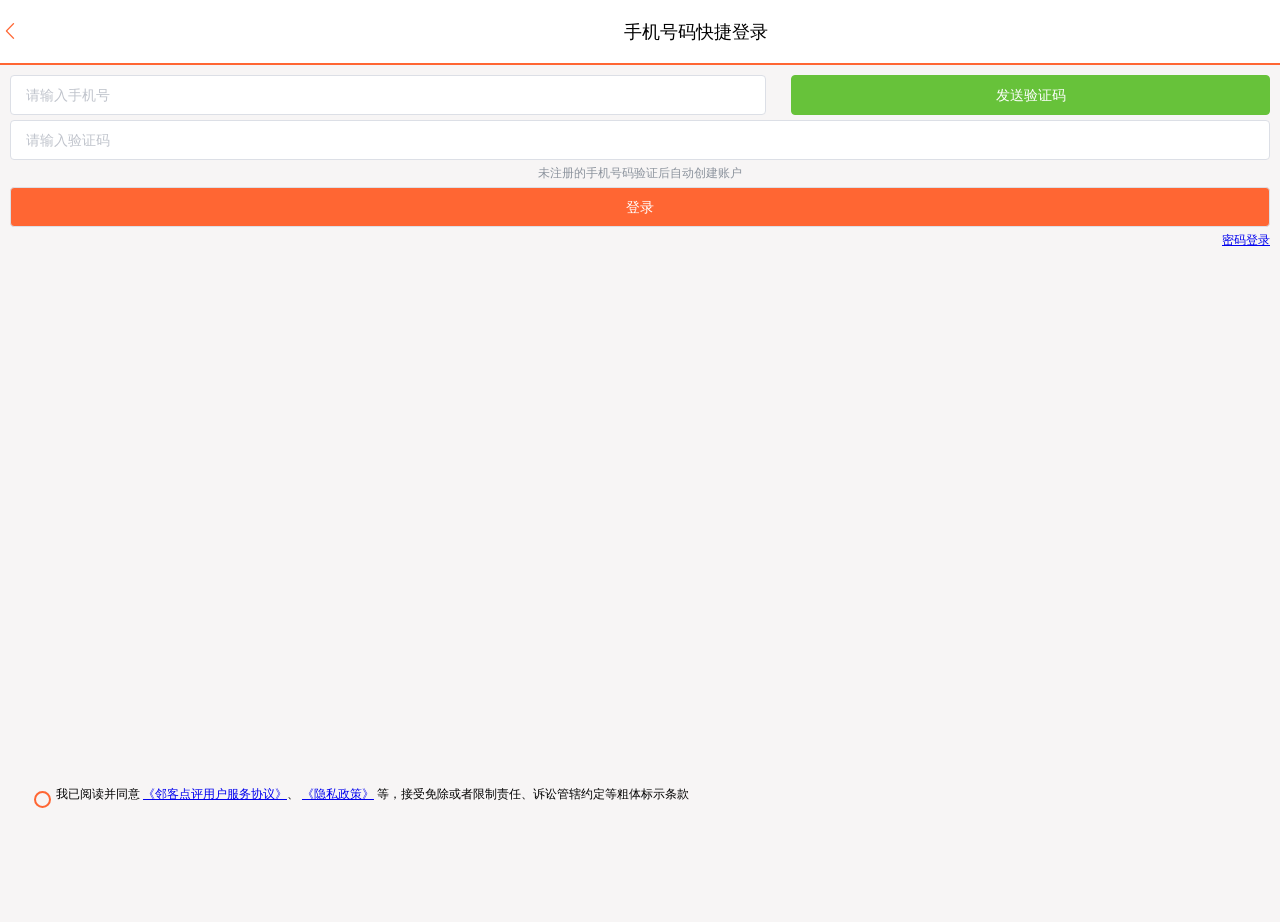
==== nginx-1.18.0/html/review/login.html @ e7957f94 "Restore full review project structure" ====
<!DOCTYPE html>
<html lang="en">
<head>
  <meta http-equiv="Content-Type" content="text/html; charset=UTF-8">
  <meta name="viewport" content="width=device-width, initial-scale=1, maximum-scale=1, user-scalable=0">
  <title>邻客点评</title>
  <!-- 引入样式 -->
  <link rel="stylesheet" href="./css/element.css?v=20260317-2110">
  <link href="./css/main.css?v=20260317-2110" rel="stylesheet">
  <link href="./css/login.css?v=20260317-2110" rel="stylesheet">

  <style type="text/css">

  </style>
</head>
<body>
<div id="app">
  <div class="login-container">
    <div class="header">
      <div class="header-back-btn" @click="goBack" ><i class="el-icon-arrow-left"></i></div>
      <div class="header-title">手机号码快捷登录&nbsp;&nbsp;&nbsp;</div>
    </div>
    <div class="content">
      <div class="login-form">
        <div style="display: flex; justify-content: space-between">
          <el-input style="width: 60%" placeholder="请输入手机号" v-model="form.phone" >
          </el-input>
          <el-button style="width: 38%" @click="sendCode" type="success" :disabled="disabled">{{codeBtnMsg}}</el-button>
        </div>

        <div style="height: 5px"></div>
        <el-input placeholder="请输入验证码" v-model="form.code">
        </el-input>
        <div style="text-align: center; color: #8c939d;margin: 5px 0">未注册的手机号码验证后自动创建账户</div>
        <el-button @click="login" style="width: 100%; background-color:#f63; color: #fff;">登录</el-button>
        <div style="text-align: right; color:#333333; margin: 5px 0"><a href="/login2.html">密码登录</a></div>
      </div>
      <div class="login-radio">
        <div>
          <input type="radio" name="readed" v-model="radio" value="1">
          <label for="readed"></label>
        </div>
        <div>我已阅读并同意
          <a href="javascript:void(0)">
          《邻客点评用户服务协议》</a>、
          <a href="javascript:void(0)">《隐私政策》</a>
          等，接受免除或者限制责任、诉讼管辖约定等粗体标示条款
        </div>
      </div>
    </div>
  </div>
</div>
<script src="./js/vue.js?v=20260317-2110"></script>
<script src="./js/axios.min.js?v=20260317-2110"></script>
<!-- 引入组件库 -->
<script src="./js/element.js?v=20260317-2110"></script>
<script src="./js/common.js?v=20260317-2110"></script>
<script src="./js/footer.js?v=20260317-2110"></script>
<script>

  const app = new Vue({
    el: "#app",
    data: {
      radio: "",
      disabled: false, // 发送短信按钮
      codeBtnMsg: "发送验证码", // 发送短信按钮提示
      form:{
      }
    },
    methods: {
      login(){
        if(!this.radio){
          this.$message.error("请先确认阅读用户协议！");
          return
        }
        if(!this.form.phone || !this.form.code){
          this.$message.error("手机号和验证码不能为空！");
          return
        }
        axios.post("/user/login", this.form)
        .then(({data}) => {
            if(data){
              // 保存用户信息到session
              sessionStorage.setItem("token", data);
            }
            // 跳转到首页
            location.href = "/index.html"
        })
        .catch(err => this.$message.error(err))
      },
      goBack(){
        history.back();
      },
      sendCode(){
        if (!this.form.phone) {
          this.$message.error("手机号不能为空");
          return;
        }
        // 发送验证码
        axios.post("/user/code?phone="+this.form.phone)
          .then(() => {
            // 禁用按钮
            this.disabled = true;
            // 按钮倒计时
            let i = 60;
            this.codeBtnMsg = (i--) + '秒后可重发'
            let taskId = setInterval(() => this.codeBtnMsg = (i--) + '秒后可重发', 1000);
            setTimeout(() => {
              this.disabled = false;
              clearInterval(taskId);
              this.codeBtnMsg = "发送验证码";
            }, 59000)
          })
          .catch(err => {
            console.log(err);
            this.$message.error(err)
          });
      }
    }
  })
</script>
</body>
</html>
---- nginx-1.18.0/html/review/css/element.css ----
@charset "UTF-8";.el-pagination--small .arrow.disabled,.el-table .hidden-columns,.el-table td.is-hidden>*,.el-table th.is-hidden>*,.el-table--hidden{visibility:hidden}.el-dropdown .el-dropdown-selfdefine:focus:active,.el-dropdown .el-dropdown-selfdefine:focus:not(.focusing),.el-message__closeBtn:focus,.el-message__content:focus,.el-popover:focus,.el-popover:focus:active,.el-popover__reference:focus:hover,.el-popover__reference:focus:not(.focusing),.el-rate:active,.el-rate:focus,.el-tooltip:focus:hover,.el-tooltip:focus:not(.focusing),.el-upload-list__item.is-success:active,.el-upload-list__item.is-success:not(.focusing):focus{outline-width:0}.el-input__suffix,.el-tree.is-dragging .el-tree-node__content *{pointer-events:none}@font-face{font-family:element-icons;src:url(fonts/element-icons.woff) format("woff"),url(fonts/element-icons.ttf) format("truetype");font-weight:400;font-display:"auto";font-style:normal}[class*=" el-icon-"],[class^=el-icon-]{font-family:element-icons!important;speak:none;font-style:normal;font-weight:400;font-variant:normal;text-transform:none;line-height:1;vertical-align:baseline;display:inline-block;-webkit-font-smoothing:antialiased;-moz-osx-font-smoothing:grayscale}.el-icon-ice-cream-round:before{content:"\e6a0"}.el-icon-ice-cream-square:before{content:"\e6a3"}.el-icon-lollipop:before{content:"\e6a4"}.el-icon-potato-strips:before{content:"\e6a5"}.el-icon-milk-tea:before{content:"\e6a6"}.el-icon-ice-drink:before{content:"\e6a7"}.el-icon-ice-tea:before{content:"\e6a9"}.el-icon-coffee:before{content:"\e6aa"}.el-icon-orange:before{content:"\e6ab"}.el-icon-pear:before{content:"\e6ac"}.el-icon-apple:before{content:"\e6ad"}.el-icon-cherry:before{content:"\e6ae"}.el-icon-watermelon:before{content:"\e6af"}.el-icon-grape:before{content:"\e6b0"}.el-icon-refrigerator:before{content:"\e6b1"}.el-icon-goblet-square-full:before{content:"\e6b2"}.el-icon-goblet-square:before{content:"\e6b3"}.el-icon-goblet-full:before{content:"\e6b4"}.el-icon-goblet:before{content:"\e6b5"}.el-icon-cold-drink:before{content:"\e6b6"}.el-icon-coffee-cup:before{content:"\e6b8"}.el-icon-water-cup:before{content:"\e6b9"}.el-icon-hot-water:before{content:"\e6ba"}.el-icon-ice-cream:before{content:"\e6bb"}.el-icon-dessert:before{content:"\e6bc"}.el-icon-sugar:before{content:"\e6bd"}.el-icon-tableware:before{content:"\e6be"}.el-icon-burger:before{content:"\e6bf"}.el-icon-knife-fork:before{content:"\e6c1"}.el-icon-fork-spoon:before{content:"\e6c2"}.el-icon-chicken:before{content:"\e6c3"}.el-icon-food:before{content:"\e6c4"}.el-icon-dish-1:before{content:"\e6c5"}.el-icon-dish:before{content:"\e6c6"}.el-icon-moon-night:before{content:"\e6ee"}.el-icon-moon:before{content:"\e6f0"}.el-icon-cloudy-and-sunny:before{content:"\e6f1"}.el-icon-partly-cloudy:before{content:"\e6f2"}.el-icon-cloudy:before{content:"\e6f3"}.el-icon-sunny:before{content:"\e6f6"}.el-icon-sunset:before{content:"\e6f7"}.el-icon-sunrise-1:before{content:"\e6f8"}.el-icon-sunrise:before{content:"\e6f9"}.el-icon-heavy-rain:before{content:"\e6fa"}.el-icon-lightning:before{content:"\e6fb"}.el-icon-light-rain:before{content:"\e6fc"}.el-icon-wind-power:before{content:"\e6fd"}.el-icon-baseball:before{content:"\e712"}.el-icon-soccer:before{content:"\e713"}.el-icon-football:before{content:"\e715"}.el-icon-basketball:before{content:"\e716"}.el-icon-ship:before{content:"\e73f"}.el-icon-truck:before{content:"\e740"}.el-icon-bicycle:before{content:"\e741"}.el-icon-mobile-phone:before{content:"\e6d3"}.el-icon-service:before{content:"\e6d4"}.el-icon-key:before{content:"\e6e2"}.el-icon-unlock:before{content:"\e6e4"}.el-icon-lock:before{content:"\e6e5"}.el-icon-watch:before{content:"\e6fe"}.el-icon-watch-1:before{content:"\e6ff"}.el-icon-timer:before{content:"\e702"}.el-icon-alarm-clock:before{content:"\e703"}.el-icon-map-location:before{content:"\e704"}.el-icon-delete-location:before{content:"\e705"}.el-icon-add-location:before{content:"\e706"}.el-icon-location-information:before{content:"\e707"}.el-icon-location-outline:before{content:"\e708"}.el-icon-location:before{content:"\e79e"}.el-icon-place:before{content:"\e709"}.el-icon-discover:before{content:"\e70a"}.el-icon-first-aid-kit:before{content:"\e70b"}.el-icon-trophy-1:before{content:"\e70c"}.el-icon-trophy:before{content:"\e70d"}.el-icon-medal:before{content:"\e70e"}.el-icon-medal-1:before{content:"\e70f"}.el-icon-stopwatch:before{content:"\e710"}.el-icon-mic:before{content:"\e711"}.el-icon-copy-document:before{content:"\e718"}.el-icon-full-screen:before{content:"\e719"}.el-icon-switch-button:before{content:"\e71b"}.el-icon-aim:before{content:"\e71c"}.el-icon-crop:before{content:"\e71d"}.el-icon-odometer:before{content:"\e71e"}.el-icon-time:before{content:"\e71f"}.el-icon-bangzhu:before{content:"\e724"}.el-icon-close-notification:before{content:"\e726"}.el-icon-microphone:before{content:"\e727"}.el-icon-turn-off-microphone:before{content:"\e728"}.el-icon-position:before{content:"\e729"}.el-icon-postcard:before{content:"\e72a"}.el-icon-message:before{content:"\e72b"}.el-icon-chat-line-square:before{content:"\e72d"}.el-icon-chat-dot-square:before{content:"\e72e"}.el-icon-chat-dot-round:before{content:"\e72f"}.el-icon-chat-square:before{content:"\e730"}.el-icon-chat-line-round:before{content:"\e731"}.el-icon-chat-round:before{content:"\e732"}.el-icon-set-up:before{content:"\e733"}.el-icon-turn-off:before{content:"\e734"}.el-icon-open:before{content:"\e735"}.el-icon-connection:before{content:"\e736"}.el-icon-link:before{content:"\e737"}.el-icon-cpu:before{content:"\e738"}.el-icon-thumb:before{content:"\e739"}.el-icon-female:before{content:"\e73a"}.el-icon-male:before{content:"\e73b"}.el-icon-guide:before{content:"\e73c"}.el-icon-news:before{content:"\e73e"}.el-icon-price-tag:before{content:"\e744"}.el-icon-discount:before{content:"\e745"}.el-icon-wallet:before{content:"\e747"}.el-icon-coin:before{content:"\e748"}.el-icon-money:before{content:"\e749"}.el-icon-bank-card:before{content:"\e74a"}.el-icon-box:before{content:"\e74b"}.el-icon-present:before{content:"\e74c"}.el-icon-sell:before{content:"\e6d5"}.el-icon-sold-out:before{content:"\e6d6"}.el-icon-shopping-bag-2:before{content:"\e74d"}.el-icon-shopping-bag-1:before{content:"\e74e"}.el-icon-shopping-cart-2:before{content:"\e74f"}.el-icon-shopping-cart-1:before{content:"\e750"}.el-icon-shopping-cart-full:before{content:"\e751"}.el-icon-smoking:before{content:"\e752"}.el-icon-no-smoking:before{content:"\e753"}.el-icon-house:before{content:"\e754"}.el-icon-table-lamp:before{content:"\e755"}.el-icon-school:before{content:"\e756"}.el-icon-office-building:before{content:"\e757"}.el-icon-toilet-paper:before{content:"\e758"}.el-icon-notebook-2:before{content:"\e759"}.el-icon-notebook-1:before{content:"\e75a"}.el-icon-files:before{content:"\e75b"}.el-icon-collection:before{content:"\e75c"}.el-icon-receiving:before{content:"\e75d"}.el-icon-suitcase-1:before{content:"\e760"}.el-icon-suitcase:before{content:"\e761"}.el-icon-film:before{content:"\e763"}.el-icon-collection-tag:before{content:"\e765"}.el-icon-data-analysis:before{content:"\e766"}.el-icon-pie-chart:before{content:"\e767"}.el-icon-data-board:before{content:"\e768"}.el-icon-data-line:before{content:"\e76d"}.el-icon-reading:before{content:"\e769"}.el-icon-magic-stick:before{content:"\e76a"}.el-icon-coordinate:before{content:"\e76b"}.el-icon-mouse:before{content:"\e76c"}.el-icon-brush:before{content:"\e76e"}.el-icon-headset:before{content:"\e76f"}.el-icon-umbrella:before{content:"\e770"}.el-icon-scissors:before{content:"\e771"}.el-icon-mobile:before{content:"\e773"}.el-icon-attract:before{content:"\e774"}.el-icon-monitor:before{content:"\e775"}.el-icon-search:before{content:"\e778"}.el-icon-takeaway-box:before{content:"\e77a"}.el-icon-paperclip:before{content:"\e77d"}.el-icon-printer:before{content:"\e77e"}.el-icon-document-add:before{content:"\e782"}.el-icon-document:before{content:"\e785"}.el-icon-document-checked:before{content:"\e786"}.el-icon-document-copy:before{content:"\e787"}.el-icon-document-delete:before{content:"\e788"}.el-icon-document-remove:before{content:"\e789"}.el-icon-tickets:before{content:"\e78b"}.el-icon-folder-checked:before{content:"\e77f"}.el-icon-folder-delete:before{content:"\e780"}.el-icon-folder-remove:before{content:"\e781"}.el-icon-folder-add:before{content:"\e783"}.el-icon-folder-opened:before{content:"\e784"}.el-icon-folder:before{content:"\e78a"}.el-icon-edit-outline:before{content:"\e764"}.el-icon-edit:before{content:"\e78c"}.el-icon-date:before{content:"\e78e"}.el-icon-c-scale-to-original:before{content:"\e7c6"}.el-icon-view:before{content:"\e6ce"}.el-icon-loading:before{content:"\e6cf"}.el-icon-rank:before{content:"\e6d1"}.el-icon-sort-down:before{content:"\e7c4"}.el-icon-sort-up:before{content:"\e7c5"}.el-icon-sort:before{content:"\e6d2"}.el-icon-finished:before{content:"\e6cd"}.el-icon-refresh-left:before{content:"\e6c7"}.el-icon-refresh-right:before{content:"\e6c8"}.el-icon-refresh:before{content:"\e6d0"}.el-icon-video-play:before{content:"\e7c0"}.el-icon-video-pause:before{content:"\e7c1"}.el-icon-d-arrow-right:before{content:"\e6dc"}.el-icon-d-arrow-left:before{content:"\e6dd"}.el-icon-arrow-up:before{content:"\e6e1"}.el-icon-arrow-down:before{content:"\e6df"}.el-icon-arrow-right:before{content:"\e6e0"}.el-icon-arrow-left:before{content:"\e6de"}.el-icon-top-right:before{content:"\e6e7"}.el-icon-top-left:before{content:"\e6e8"}.el-icon-top:before{content:"\e6e6"}.el-icon-bottom:before{content:"\e6eb"}.el-icon-right:before{content:"\e6e9"}.el-icon-back:before{content:"\e6ea"}.el-icon-bottom-right:before{content:"\e6ec"}.el-icon-bottom-left:before{content:"\e6ed"}.el-icon-caret-top:before{content:"\e78f"}.el-icon-caret-bottom:before{content:"\e790"}.el-icon-caret-right:before{content:"\e791"}.el-icon-caret-left:before{content:"\e792"}.el-icon-d-caret:before{content:"\e79a"}.el-icon-share:before{content:"\e793"}.el-icon-menu:before{content:"\e798"}.el-icon-s-grid:before{content:"\e7a6"}.el-icon-s-check:before{content:"\e7a7"}.el-icon-s-data:before{content:"\e7a8"}.el-icon-s-opportunity:before{content:"\e7aa"}.el-icon-s-custom:before{content:"\e7ab"}.el-icon-s-claim:before{content:"\e7ad"}.el-icon-s-finance:before{content:"\e7ae"}.el-icon-s-comment:before{content:"\e7af"}.el-icon-s-flag:before{content:"\e7b0"}.el-icon-s-marketing:before{content:"\e7b1"}.el-icon-s-shop:before{content:"\e7b4"}.el-icon-s-open:before{content:"\e7b5"}.el-icon-s-management:before{content:"\e7b6"}.el-icon-s-ticket:before{content:"\e7b7"}.el-icon-s-release:before{content:"\e7b8"}.el-icon-s-home:before{content:"\e7b9"}.el-icon-s-promotion:before{content:"\e7ba"}.el-icon-s-operation:before{content:"\e7bb"}.el-icon-s-unfold:before{content:"\e7bc"}.el-icon-s-fold:before{content:"\e7a9"}.el-icon-s-platform:before{content:"\e7bd"}.el-icon-s-order:before{content:"\e7be"}.el-icon-s-cooperation:before{content:"\e7bf"}.el-icon-bell:before{content:"\e725"}.el-icon-message-solid:before{content:"\e799"}.el-icon-video-camera:before{content:"\e772"}.el-icon-video-camera-solid:before{content:"\e796"}.el-icon-camera:before{content:"\e779"}.el-icon-camera-solid:before{content:"\e79b"}.el-icon-download:before{content:"\e77c"}.el-icon-upload2:before{content:"\e77b"}.el-icon-upload:before{content:"\e7c3"}.el-icon-picture-outline-round:before{content:"\e75f"}.el-icon-picture-outline:before{content:"\e75e"}.el-icon-picture:before{content:"\e79f"}.el-icon-close:before{content:"\e6db"}.el-icon-check:before{content:"\e6da"}.el-icon-plus:before{content:"\e6d9"}.el-icon-minus:before{content:"\e6d8"}.el-icon-help:before{content:"\e73d"}.el-icon-s-help:before{content:"\e7b3"}.el-icon-circle-close:before{content:"\e78d"}.el-icon-circle-check:before{content:"\e720"}.el-icon-circle-plus-outline:before{content:"\e723"}.el-icon-remove-outline:before{content:"\e722"}.el-icon-zoom-out:before{content:"\e776"}.el-icon-zoom-in:before{content:"\e777"}.el-icon-error:before{content:"\e79d"}.el-icon-success:before{content:"\e79c"}.el-icon-circle-plus:before{content:"\e7a0"}.el-icon-remove:before{content:"\e7a2"}.el-icon-info:before{content:"\e7a1"}.el-icon-question:before{content:"\e7a4"}.el-icon-warning-outline:before{content:"\e6c9"}.el-icon-warning:before{content:"\e7a3"}.el-icon-goods:before{content:"\e7c2"}.el-icon-s-goods:before{content:"\e7b2"}.el-icon-star-off:before{content:"\e717"}.el-icon-star-on:before{content:"\e797"}.el-icon-more-outline:before{content:"\e6cc"}.el-icon-more:before{content:"\e794"}.el-icon-phone-outline:before{content:"\e6cb"}.el-icon-phone:before{content:"\e795"}.el-icon-user:before{content:"\e6e3"}.el-icon-user-solid:before{content:"\e7a5"}.el-icon-setting:before{content:"\e6ca"}.el-icon-s-tools:before{content:"\e7ac"}.el-icon-delete:before{content:"\e6d7"}.el-icon-delete-solid:before{content:"\e7c9"}.el-icon-eleme:before{content:"\e7c7"}.el-icon-platform-eleme:before{content:"\e7ca"}.el-icon-loading{-webkit-animation:rotating 2s linear infinite;animation:rotating 2s linear infinite}.el-icon--right{margin-left:5px}.el-icon--left{margin-right:5px}@-webkit-keyframes rotating{0%{-webkit-transform:rotateZ(0);transform:rotateZ(0)}100%{-webkit-transform:rotateZ(360deg);transform:rotateZ(360deg)}}@keyframes rotating{0%{-webkit-transform:rotateZ(0);transform:rotateZ(0)}100%{-webkit-transform:rotateZ(360deg);transform:rotateZ(360deg)}}.el-pagination{white-space:nowrap;padding:2px 5px;color:#303133;font-weight:700}.el-pagination::after,.el-pagination::before{display:table;content:""}.el-pagination::after{clear:both}.el-pagination button,.el-pagination span:not([class*=suffix]){display:inline-block;font-size:13px;min-width:35.5px;height:28px;line-height:28px;vertical-align:top;-webkit-box-sizing:border-box;box-sizing:border-box}.el-pagination .el-input__inner{text-align:center;-moz-appearance:textfield;line-height:normal}.el-pagination .el-input__suffix{right:0;-webkit-transform:scale(.8);transform:scale(.8)}.el-pagination .el-select .el-input{width:100px;margin:0 5px}.el-pagination .el-select .el-input .el-input__inner{padding-right:25px;border-radius:3px}.el-pagination button{border:none;padding:0 6px;background:0 0}.el-pagination button:focus{outline:0}.el-pagination button:hover{color:#FF6633}.el-pagination button:disabled{color:#C0C4CC;background-color:#FFF;cursor:not-allowed}.el-pagination .btn-next,.el-pagination .btn-prev{background:center center no-repeat #FFF;background-size:16px;cursor:pointer;margin:0;color:#303133}.el-pagination .btn-next .el-icon,.el-pagination .btn-prev .el-icon{display:block;font-size:12px;font-weight:700}.el-pagination .btn-prev{padding-right:12px}.el-pagination .btn-next{padding-left:12px}.el-pagination .el-pager li.disabled{color:#C0C4CC;cursor:not-allowed}.el-pager li,.el-pager li.btn-quicknext:hover,.el-pager li.btn-quickprev:hover{cursor:pointer}.el-pagination--small .btn-next,.el-pagination--small .btn-prev,.el-pagination--small .el-pager li,.el-pagination--small .el-pager li.btn-quicknext,.el-pagination--small .el-pager li.btn-quickprev,.el-pagination--small .el-pager li:last-child{border-color:transparent;font-size:12px;line-height:22px;height:22px;min-width:22px}.el-pagination--small .more::before,.el-pagination--small li.more::before{line-height:24px}.el-pagination--small button,.el-pagination--small span:not([class*=suffix]){height:22px;line-height:22px}.el-pagination--small .el-pagination__editor,.el-pagination--small .el-pagination__editor.el-input .el-input__inner{height:22px}.el-pagination__sizes{margin:0 10px 0 0;font-weight:400;color:#606266}.el-pagination__sizes .el-input .el-input__inner{font-size:13px;padding-left:8px}.el-pagination__sizes .el-input .el-input__inner:hover{border-color:#FF6633}.el-pagination__total{margin-right:10px;font-weight:400;color:#606266}.el-pagination__jump{margin-left:24px;font-weight:400;color:#606266}.el-pagination__jump .el-input__inner{padding:0 3px}.el-pagination__rightwrapper{float:right}.el-pagination__editor{line-height:18px;padding:0 2px;height:28px;text-align:center;margin:0 2px;-webkit-box-sizing:border-box;box-sizing:border-box;border-radius:3px}.el-pager,.el-pagination.is-background .btn-next,.el-pagination.is-background .btn-prev{padding:0}.el-pagination__editor.el-input{width:50px}.el-pagination__editor.el-input .el-input__inner{height:28px}.el-pagination__editor .el-input__inner::-webkit-inner-spin-button,.el-pagination__editor .el-input__inner::-webkit-outer-spin-button{-webkit-appearance:none;margin:0}.el-pagination.is-background .btn-next,.el-pagination.is-background .btn-prev,.el-pagination.is-background .el-pager li{margin:0 5px;background-color:#f4f4f5;color:#606266;min-width:30px;border-radius:2px}.el-pagination.is-background .btn-next.disabled,.el-pagination.is-background .btn-next:disabled,.el-pagination.is-background .btn-prev.disabled,.el-pagination.is-background .btn-prev:disabled,.el-pagination.is-background .el-pager li.disabled{color:#C0C4CC}.el-pagination.is-background .el-pager li:not(.disabled):hover{color:#FF6633}.el-pagination.is-background .el-pager li:not(.disabled).active{background-color:#FF6633;color:#FFF}.el-dialog,.el-pager li{background:#FFF;-webkit-box-sizing:border-box}.el-pagination.is-background.el-pagination--small .btn-next,.el-pagination.is-background.el-pagination--small .btn-prev,.el-pagination.is-background.el-pagination--small .el-pager li{margin:0 3px;min-width:22px}.el-pager,.el-pager li{vertical-align:top;margin:0;display:inline-block}.el-pager{-webkit-user-select:none;-moz-user-select:none;-ms-user-select:none;user-select:none;list-style:none;font-size:0}.el-date-table,.el-table th{-webkit-user-select:none;-moz-user-select:none}.el-pager .more::before{line-height:30px}.el-pager li{padding:0 4px;font-size:13px;min-width:35.5px;height:28px;line-height:28px;box-sizing:border-box;text-align:center}.el-menu--collapse .el-menu .el-submenu,.el-menu--popup{min-width:200px}.el-pager li.btn-quicknext,.el-pager li.btn-quickprev{line-height:28px;color:#303133}.el-pager li.btn-quicknext.disabled,.el-pager li.btn-quickprev.disabled{color:#C0C4CC}.el-pager li.active+li{border-left:0}.el-pager li:hover{color:#FF6633}.el-pager li.active{color:#FF6633;cursor:default}@-webkit-keyframes v-modal-in{0%{opacity:0}}@-webkit-keyframes v-modal-out{100%{opacity:0}}.el-dialog{position:relative;margin:0 auto 50px;border-radius:2px;-webkit-box-shadow:0 1px 3px rgba(0,0,0,.3);box-shadow:0 1px 3px rgba(0,0,0,.3);box-sizing:border-box;width:50%}.el-dialog.is-fullscreen{width:100%;margin-top:0;margin-bottom:0;height:100%;overflow:auto}.el-dialog__wrapper{position:fixed;top:0;right:0;bottom:0;left:0;overflow:auto;margin:0}.el-dialog__header{padding:20px 20px 10px}.el-dialog__headerbtn{position:absolute;top:20px;right:20px;padding:0;background:0 0;border:none;outline:0;cursor:pointer;font-size:16px}.el-dialog__headerbtn .el-dialog__close{color:#909399}.el-dialog__headerbtn:focus .el-dialog__close,.el-dialog__headerbtn:hover .el-dialog__close{color:#FF6633}.el-dialog__title{line-height:24px;font-size:18px;color:#303133}.el-dialog__body{padding:30px 20px;color:#606266;font-size:14px;word-break:break-all}.el-dialog__footer{padding:10px 20px 20px;text-align:right;-webkit-box-sizing:border-box;box-sizing:border-box}.el-dialog--center{text-align:center}.el-dialog--center .el-dialog__body{text-align:initial;padding:25px 25px 30px}.el-dialog--center .el-dialog__footer{text-align:inherit}.dialog-fade-enter-active{-webkit-animation:dialog-fade-in .3s;animation:dialog-fade-in .3s}.dialog-fade-leave-active{-webkit-animation:dialog-fade-out .3s;animation:dialog-fade-out .3s}@-webkit-keyframes dialog-fade-in{0%{-webkit-transform:translate3d(0,-20px,0);transform:translate3d(0,-20px,0);opacity:0}100%{-webkit-transform:translate3d(0,0,0);transform:translate3d(0,0,0);opacity:1}}@keyframes dialog-fade-in{0%{-webkit-transform:translate3d(0,-20px,0);transform:translate3d(0,-20px,0);opacity:0}100%{-webkit-transform:translate3d(0,0,0);transform:translate3d(0,0,0);opacity:1}}@-webkit-keyframes dialog-fade-out{0%{-webkit-transform:translate3d(0,0,0);transform:translate3d(0,0,0);opacity:1}100%{-webkit-transform:translate3d(0,-20px,0);transform:translate3d(0,-20px,0);opacity:0}}@keyframes dialog-fade-out{0%{-webkit-transform:translate3d(0,0,0);transform:translate3d(0,0,0);opacity:1}100%{-webkit-transform:translate3d(0,-20px,0);transform:translate3d(0,-20px,0);opacity:0}}.el-autocomplete{position:relative;display:inline-block}.el-autocomplete-suggestion{margin:5px 0;-webkit-box-shadow:0 2px 12px 0 rgba(0,0,0,.1);box-shadow:0 2px 12px 0 rgba(0,0,0,.1);border-radius:4px;border:1px solid #E4E7ED;-webkit-box-sizing:border-box;box-sizing:border-box;background-color:#FFF}.el-dropdown-menu,.el-menu--collapse .el-submenu .el-menu{z-index:10;-webkit-box-shadow:0 2px 12px 0 rgba(0,0,0,.1)}.el-autocomplete-suggestion__wrap{max-height:280px;padding:10px 0;-webkit-box-sizing:border-box;box-sizing:border-box}.el-autocomplete-suggestion__list{margin:0;padding:0}.el-autocomplete-suggestion li{padding:0 20px;margin:0;line-height:34px;cursor:pointer;color:#606266;font-size:14px;list-style:none;white-space:nowrap;overflow:hidden;text-overflow:ellipsis}.el-autocomplete-suggestion li.highlighted,.el-autocomplete-suggestion li:hover{background-color:#F5F7FA}.el-autocomplete-suggestion li.divider{margin-top:6px;border-top:1px solid #000}.el-autocomplete-suggestion li.divider:last-child{margin-bottom:-6px}.el-autocomplete-suggestion.is-loading li{text-align:center;height:100px;line-height:100px;font-size:20px;color:#999}.el-autocomplete-suggestion.is-loading li::after{display:inline-block;content:"";height:100%;vertical-align:middle}.el-autocomplete-suggestion.is-loading li:hover{background-color:#FFF}.el-autocomplete-suggestion.is-loading .el-icon-loading{vertical-align:middle}.el-dropdown{display:inline-block;position:relative;color:#606266;font-size:14px}.el-dropdown .el-button-group{display:block}.el-dropdown .el-button-group .el-button{float:none}.el-dropdown .el-dropdown__caret-button{padding-left:5px;padding-right:5px;position:relative;border-left:none}.el-dropdown .el-dropdown__caret-button::before{content:'';position:absolute;display:block;width:1px;top:5px;bottom:5px;left:0;background:rgba(255,255,255,.5)}.el-dropdown .el-dropdown__caret-button.el-button--default::before{background:rgba(220,223,230,.5)}.el-dropdown .el-dropdown__caret-button:hover::before{top:0;bottom:0}.el-dropdown .el-dropdown__caret-button .el-dropdown__icon{padding-left:0}.el-dropdown__icon{font-size:12px;margin:0 3px}.el-dropdown-menu{position:absolute;top:0;left:0;padding:10px 0;margin:5px 0;background-color:#FFF;border:1px solid #EBEEF5;border-radius:4px;box-shadow:0 2px 12px 0 rgba(0,0,0,.1)}.el-dropdown-menu__item{list-style:none;line-height:36px;padding:0 20px;margin:0;font-size:14px;color:#606266;cursor:pointer;outline:0}.el-dropdown-menu__item:focus,.el-dropdown-menu__item:not(.is-disabled):hover{background-color:#ecf5ff;color:#66b1ff}.el-dropdown-menu__item i{margin-right:5px}.el-dropdown-menu__item--divided{position:relative;margin-top:6px;border-top:1px solid #EBEEF5}.el-dropdown-menu__item--divided:before{content:'';height:6px;display:block;margin:0 -20px;background-color:#FFF}.el-dropdown-menu__item.is-disabled{cursor:default;color:#bbb;pointer-events:none}.el-dropdown-menu--medium{padding:6px 0}.el-dropdown-menu--medium .el-dropdown-menu__item{line-height:30px;padding:0 17px;font-size:14px}.el-dropdown-menu--medium .el-dropdown-menu__item.el-dropdown-menu__item--divided{margin-top:6px}.el-dropdown-menu--medium .el-dropdown-menu__item.el-dropdown-menu__item--divided:before{height:6px;margin:0 -17px}.el-dropdown-menu--small{padding:6px 0}.el-dropdown-menu--small .el-dropdown-menu__item{line-height:27px;padding:0 15px;font-size:13px}.el-dropdown-menu--small .el-dropdown-menu__item.el-dropdown-menu__item--divided{margin-top:4px}.el-dropdown-menu--small .el-dropdown-menu__item.el-dropdown-menu__item--divided:before{height:4px;margin:0 -15px}.el-dropdown-menu--mini{padding:3px 0}.el-dropdown-menu--mini .el-dropdown-menu__item{line-height:24px;padding:0 10px;font-size:12px}.el-dropdown-menu--mini .el-dropdown-menu__item.el-dropdown-menu__item--divided{margin-top:3px}.el-dropdown-menu--mini .el-dropdown-menu__item.el-dropdown-menu__item--divided:before{height:3px;margin:0 -10px}.el-menu{border-right:solid 1px #e6e6e6;list-style:none;position:relative;margin:0;padding-left:0;background-color:#FFF}.el-menu--horizontal>.el-menu-item:not(.is-disabled):focus,.el-menu--horizontal>.el-menu-item:not(.is-disabled):hover,.el-menu--horizontal>.el-submenu .el-submenu__title:hover{background-color:#fff}.el-menu::after,.el-menu::before{display:table;content:""}.el-menu::after{clear:both}.el-menu.el-menu--horizontal{border-bottom:solid 1px #e6e6e6}.el-menu--horizontal{border-right:none}.el-menu--horizontal>.el-menu-item{float:left;height:60px;line-height:60px;margin:0;border-bottom:2px solid transparent;color:#909399}.el-menu--horizontal>.el-menu-item a,.el-menu--horizontal>.el-menu-item a:hover{color:inherit}.el-menu--horizontal>.el-submenu{float:left}.el-menu--horizontal>.el-submenu:focus,.el-menu--horizontal>.el-submenu:hover{outline:0}.el-menu--horizontal>.el-submenu:focus .el-submenu__title,.el-menu--horizontal>.el-submenu:hover .el-submenu__title{color:#303133}.el-menu--horizontal>.el-submenu.is-active .el-submenu__title{border-bottom:2px solid #FF6633;color:#303133}.el-menu--horizontal>.el-submenu .el-submenu__title{height:60px;line-height:60px;border-bottom:2px solid transparent;color:#909399}.el-menu--horizontal>.el-submenu .el-submenu__icon-arrow{position:static;vertical-align:middle;margin-left:8px;margin-top:-3px}.el-menu--horizontal .el-menu .el-menu-item,.el-menu--horizontal .el-menu .el-submenu__title{background-color:#FFF;float:none;height:36px;line-height:36px;padding:0 10px;color:#909399}.el-menu--horizontal .el-menu .el-menu-item.is-active,.el-menu--horizontal .el-menu .el-submenu.is-active>.el-submenu__title{color:#303133}.el-menu--horizontal .el-menu-item:not(.is-disabled):focus,.el-menu--horizontal .el-menu-item:not(.is-disabled):hover{outline:0;color:#303133}.el-menu--horizontal>.el-menu-item.is-active{border-bottom:2px solid #FF6633;color:#303133}.el-menu--collapse{width:64px}.el-menu--collapse>.el-menu-item [class^=el-icon-],.el-menu--collapse>.el-submenu>.el-submenu__title [class^=el-icon-]{margin:0;vertical-align:middle;width:24px;text-align:center}.el-menu--collapse>.el-menu-item .el-submenu__icon-arrow,.el-menu--collapse>.el-submenu>.el-submenu__title .el-submenu__icon-arrow{display:none}.el-menu--collapse>.el-menu-item span,.el-menu--collapse>.el-submenu>.el-submenu__title span{height:0;width:0;overflow:hidden;visibility:hidden;display:inline-block}.el-menu--collapse>.el-menu-item.is-active i{color:inherit}.el-menu--collapse .el-submenu{position:relative}.el-menu--collapse .el-submenu .el-menu{position:absolute;margin-left:5px;top:0;left:100%;border:1px solid #E4E7ED;border-radius:2px;box-shadow:0 2px 12px 0 rgba(0,0,0,.1)}.el-menu-item,.el-submenu__title{height:56px;line-height:56px;position:relative;-webkit-box-sizing:border-box;white-space:nowrap;list-style:none}.el-menu--collapse .el-submenu.is-opened>.el-submenu__title .el-submenu__icon-arrow{-webkit-transform:none;transform:none}.el-menu--popup{z-index:100;border:none;padding:5px 0;border-radius:2px;-webkit-box-shadow:0 2px 12px 0 rgba(0,0,0,.1);box-shadow:0 2px 12px 0 rgba(0,0,0,.1)}.el-menu--popup-bottom-start{margin-top:5px}.el-menu--popup-right-start{margin-left:5px;margin-right:5px}.el-menu-item{font-size:14px;color:#303133;padding:0 20px;cursor:pointer;-webkit-transition:border-color .3s,background-color .3s,color .3s;transition:border-color .3s,background-color .3s,color .3s;box-sizing:border-box}.el-menu-item *{vertical-align:middle}.el-menu-item i{color:#909399}.el-menu-item:focus,.el-menu-item:hover{outline:0;background-color:#ecf5ff}.el-menu-item.is-disabled{opacity:.25;cursor:not-allowed;background:0 0!important}.el-menu-item [class^=el-icon-]{margin-right:5px;width:24px;text-align:center;font-size:18px;vertical-align:middle}.el-menu-item.is-active{color:#FF6633}.el-menu-item.is-active i{color:inherit}.el-submenu{list-style:none;margin:0;padding-left:0}.el-submenu__title{font-size:14px;color:#303133;padding:0 20px;cursor:pointer;-webkit-transition:border-color .3s,background-color .3s,color .3s;transition:border-color .3s,background-color .3s,color .3s;box-sizing:border-box}.el-submenu__title *{vertical-align:middle}.el-submenu__title i{color:#909399}.el-submenu__title:focus,.el-submenu__title:hover{outline:0;background-color:#ecf5ff}.el-submenu__title.is-disabled{opacity:.25;cursor:not-allowed;background:0 0!important}.el-submenu__title:hover{background-color:#ecf5ff}.el-submenu .el-menu{border:none}.el-submenu .el-menu-item{height:50px;line-height:50px;padding:0 45px;min-width:200px}.el-submenu__icon-arrow{position:absolute;top:50%;right:20px;margin-top:-7px;-webkit-transition:-webkit-transform .3s;transition:-webkit-transform .3s;transition:transform .3s;transition:transform .3s,-webkit-transform .3s;font-size:12px}.el-submenu.is-active .el-submenu__title{border-bottom-color:#FF6633}.el-submenu.is-opened>.el-submenu__title .el-submenu__icon-arrow{-webkit-transform:rotateZ(180deg);transform:rotateZ(180deg)}.el-submenu.is-disabled .el-menu-item,.el-submenu.is-disabled .el-submenu__title{opacity:.25;cursor:not-allowed;background:0 0!important}.el-submenu [class^=el-icon-]{vertical-align:middle;margin-right:5px;width:24px;text-align:center;font-size:18px}.el-menu-item-group>ul{padding:0}.el-menu-item-group__title{padding:7px 0 7px 20px;line-height:normal;font-size:12px;color:#909399}.el-radio-button__inner,.el-radio-group{display:inline-block;line-height:1;vertical-align:middle}.horizontal-collapse-transition .el-submenu__title .el-submenu__icon-arrow{-webkit-transition:.2s;transition:.2s;opacity:0}.el-radio-group{font-size:0}.el-radio-button{position:relative;display:inline-block;outline:0}.el-radio-button__inner{white-space:nowrap;background:#FFF;border:1px solid #DCDFE6;font-weight:500;border-left:0;color:#606266;-webkit-appearance:none;text-align:center;-webkit-box-sizing:border-box;box-sizing:border-box;outline:0;margin:0;position:relative;cursor:pointer;-webkit-transition:all .3s cubic-bezier(.645,.045,.355,1);transition:all .3s cubic-bezier(.645,.045,.355,1);padding:12px 20px;font-size:14px;border-radius:0}.el-radio-button__inner.is-round{padding:12px 20px}.el-radio-button__inner:hover{color:#FF6633}.el-radio-button__inner [class*=el-icon-]{line-height:.9}.el-radio-button__inner [class*=el-icon-]+span{margin-left:5px}.el-radio-button:first-child .el-radio-button__inner{border-left:1px solid #DCDFE6;border-radius:4px 0 0 4px;-webkit-box-shadow:none!important;box-shadow:none!important}.el-radio-button__orig-radio{opacity:0;outline:0;position:absolute;z-index:-1}.el-radio-button__orig-radio:checked+.el-radio-button__inner{color:#FFF;background-color:#FF6633;border-color:#FF6633;-webkit-box-shadow:-1px 0 0 0 #FF6633;box-shadow:-1px 0 0 0 #FF6633}.el-radio-button__orig-radio:disabled+.el-radio-button__inner{color:#C0C4CC;cursor:not-allowed;background-image:none;background-color:#FFF;border-color:#EBEEF5;-webkit-box-shadow:none;box-shadow:none}.el-radio-button__orig-radio:disabled:checked+.el-radio-button__inner{background-color:#F2F6FC}.el-radio-button:last-child .el-radio-button__inner{border-radius:0 4px 4px 0}.el-popover,.el-radio-button:first-child:last-child .el-radio-button__inner{border-radius:4px}.el-radio-button--medium .el-radio-button__inner{padding:10px 20px;font-size:14px;border-radius:0}.el-radio-button--medium .el-radio-button__inner.is-round{padding:10px 20px}.el-radio-button--small .el-radio-button__inner{padding:9px 15px;font-size:12px;border-radius:0}.el-radio-button--small .el-radio-button__inner.is-round{padding:9px 15px}.el-radio-button--mini .el-radio-button__inner{padding:7px 15px;font-size:12px;border-radius:0}.el-radio-button--mini .el-radio-button__inner.is-round{padding:7px 15px}.el-radio-button:focus:not(.is-focus):not(:active):not(.is-disabled){-webkit-box-shadow:0 0 2px 2px #FF6633;box-shadow:0 0 2px 2px #FF6633}.el-switch{display:-webkit-inline-box;display:-ms-inline-flexbox;display:inline-flex;-webkit-box-align:center;-ms-flex-align:center;align-items:center;position:relative;font-size:14px;line-height:20px;height:20px;vertical-align:middle}.el-switch__core,.el-switch__label{display:inline-block;cursor:pointer}.el-switch.is-disabled .el-switch__core,.el-switch.is-disabled .el-switch__label{cursor:not-allowed}.el-switch__label{-webkit-transition:.2s;transition:.2s;height:20px;font-size:14px;font-weight:500;vertical-align:middle;color:#303133}.el-switch__label.is-active{color:#FF6633}.el-switch__label--left{margin-right:10px}.el-switch__label--right{margin-left:10px}.el-switch__label *{line-height:1;font-size:14px;display:inline-block}.el-switch__input{position:absolute;width:0;height:0;opacity:0;margin:0}.el-switch__core{margin:0;position:relative;width:40px;height:20px;border:1px solid #DCDFE6;outline:0;border-radius:10px;-webkit-box-sizing:border-box;box-sizing:border-box;background:#DCDFE6;-webkit-transition:border-color .3s,background-color .3s;transition:border-color .3s,background-color .3s;vertical-align:middle}.el-switch__core:after{content:"";position:absolute;top:1px;left:1px;border-radius:100%;-webkit-transition:all .3s;transition:all .3s;width:16px;height:16px;background-color:#FFF}.el-switch.is-checked .el-switch__core{border-color:#FF6633;background-color:#FF6633}.el-switch.is-checked .el-switch__core::after{left:100%;margin-left:-17px}.el-switch.is-disabled{opacity:.6}.el-switch--wide .el-switch__label.el-switch__label--left span{left:10px}.el-switch--wide .el-switch__label.el-switch__label--right span{right:10px}.el-switch .label-fade-enter,.el-switch .label-fade-leave-active{opacity:0}.el-select-dropdown{position:absolute;z-index:1001;border:1px solid #E4E7ED;border-radius:4px;background-color:#FFF;-webkit-box-shadow:0 2px 12px 0 rgba(0,0,0,.1);box-shadow:0 2px 12px 0 rgba(0,0,0,.1);-webkit-box-sizing:border-box;box-sizing:border-box;margin:5px 0}.el-select-dropdown.is-multiple .el-select-dropdown__item.selected{color:#FF6633;background-color:#FFF}.el-select-dropdown.is-multiple .el-select-dropdown__item.selected.hover{background-color:#F5F7FA}.el-select-dropdown.is-multiple .el-select-dropdown__item.selected::after{position:absolute;right:20px;font-family:element-icons;content:"\e6da";font-size:12px;font-weight:700;-webkit-font-smoothing:antialiased;-moz-osx-font-smoothing:grayscale}.el-select-dropdown .el-scrollbar.is-empty .el-select-dropdown__list{padding:0}.el-select-dropdown__empty{padding:10px 0;margin:0;text-align:center;color:#999;font-size:14px}.el-select-dropdown__wrap{max-height:274px}.el-select-dropdown__list{list-style:none;padding:6px 0;margin:0;-webkit-box-sizing:border-box;box-sizing:border-box}.el-select-dropdown__item{font-size:14px;padding:0 20px;position:relative;white-space:nowrap;overflow:hidden;text-overflow:ellipsis;color:#606266;height:34px;line-height:34px;-webkit-box-sizing:border-box;box-sizing:border-box;cursor:pointer}.el-select-dropdown__item.is-disabled{color:#C0C4CC;cursor:not-allowed}.el-select-dropdown__item.is-disabled:hover{background-color:#FFF}.el-select-dropdown__item.hover,.el-select-dropdown__item:hover{background-color:#F5F7FA}.el-select-dropdown__item.selected{color:#FF6633;font-weight:700}.el-select-group{margin:0;padding:0}.el-select-group__wrap{position:relative;list-style:none;margin:0;padding:0}.el-select-group__wrap:not(:last-of-type){padding-bottom:24px}.el-select-group__wrap:not(:last-of-type)::after{content:'';position:absolute;display:block;left:20px;right:20px;bottom:12px;height:1px;background:#E4E7ED}.el-select-group__title{padding-left:20px;font-size:12px;color:#909399;line-height:30px}.el-select-group .el-select-dropdown__item{padding-left:20px}.el-select{display:inline-block;position:relative}.el-select .el-select__tags>span{display:contents}.el-select:hover .el-input__inner{border-color:#C0C4CC}.el-select .el-input__inner{cursor:pointer;padding-right:35px}.el-select .el-input__inner:focus{border-color:#FF6633}.el-select .el-input .el-select__caret{color:#C0C4CC;font-size:14px;-webkit-transition:-webkit-transform .3s;transition:-webkit-transform .3s;transition:transform .3s;transition:transform .3s,-webkit-transform .3s;-webkit-transform:rotateZ(180deg);transform:rotateZ(180deg);cursor:pointer}.el-select .el-input .el-select__caret.is-reverse{-webkit-transform:rotateZ(0);transform:rotateZ(0)}.el-select .el-input .el-select__caret.is-show-close{font-size:14px;text-align:center;-webkit-transform:rotateZ(180deg);transform:rotateZ(180deg);border-radius:100%;color:#C0C4CC;-webkit-transition:color .2s cubic-bezier(.645,.045,.355,1);transition:color .2s cubic-bezier(.645,.045,.355,1)}.el-select .el-input .el-select__caret.is-show-close:hover{color:#909399}.el-select .el-input.is-disabled .el-input__inner{cursor:not-allowed}.el-select .el-input.is-disabled .el-input__inner:hover{border-color:#E4E7ED}.el-select .el-input.is-focus .el-input__inner{border-color:#FF6633}.el-select>.el-input{display:block}.el-select__input{border:none;outline:0;padding:0;margin-left:15px;color:#666;font-size:14px;-webkit-appearance:none;-moz-appearance:none;appearance:none;height:28px;background-color:transparent}.el-select__input.is-mini{height:14px}.el-select__close{cursor:pointer;position:absolute;top:8px;z-index:1000;right:25px;color:#C0C4CC;line-height:18px;font-size:14px}.el-select__close:hover{color:#909399}.el-select__tags{position:absolute;line-height:normal;white-space:normal;z-index:1;top:50%;-webkit-transform:translateY(-50%);transform:translateY(-50%);display:-webkit-box;display:-ms-flexbox;display:flex;-webkit-box-align:center;-ms-flex-align:center;align-items:center;-ms-flex-wrap:wrap;flex-wrap:wrap}.el-select .el-tag__close{margin-top:-2px}.el-select .el-tag{-webkit-box-sizing:border-box;box-sizing:border-box;border-color:transparent;margin:2px 0 2px 6px;background-color:#f0f2f5}.el-select .el-tag__close.el-icon-close{background-color:#C0C4CC;right:-7px;top:0;color:#FFF}.el-select .el-tag__close.el-icon-close:hover{background-color:#909399}.el-table,.el-table__expanded-cell{background-color:#FFF}.el-select .el-tag__close.el-icon-close::before{display:block;-webkit-transform:translate(0,.5px);transform:translate(0,.5px)}.el-table{position:relative;overflow:hidden;-webkit-box-sizing:border-box;box-sizing:border-box;-webkit-box-flex:1;-ms-flex:1;flex:1;width:100%;max-width:100%;font-size:14px;color:#606266}.el-table--mini,.el-table--small,.el-table__expand-icon{font-size:12px}.el-table__empty-block{min-height:60px;text-align:center;width:100%;display:-webkit-box;display:-ms-flexbox;display:flex;-webkit-box-pack:center;-ms-flex-pack:center;justify-content:center;-webkit-box-align:center;-ms-flex-align:center;align-items:center}.el-table__empty-text{line-height:60px;width:50%;color:#909399}.el-table__expand-column .cell{padding:0;text-align:center}.el-table__expand-icon{position:relative;cursor:pointer;color:#666;-webkit-transition:-webkit-transform .2s ease-in-out;transition:-webkit-transform .2s ease-in-out;transition:transform .2s ease-in-out;transition:transform .2s ease-in-out,-webkit-transform .2s ease-in-out;height:20px}.el-table__expand-icon--expanded{-webkit-transform:rotate(90deg);transform:rotate(90deg)}.el-table__expand-icon>.el-icon{position:absolute;left:50%;top:50%;margin-left:-5px;margin-top:-5px}.el-table__expanded-cell[class*=cell]{padding:20px 50px}.el-table__expanded-cell:hover{background-color:transparent!important}.el-table__placeholder{display:inline-block;width:20px}.el-table__append-wrapper{overflow:hidden}.el-table--fit{border-right:0;border-bottom:0}.el-table--fit td.gutter,.el-table--fit th.gutter{border-right-width:1px}.el-table--scrollable-x .el-table__body-wrapper{overflow-x:auto}.el-table--scrollable-y .el-table__body-wrapper{overflow-y:auto}.el-table thead{color:#909399;font-weight:500}.el-table thead.is-group th{background:#F5F7FA}.el-table th,.el-table tr{background-color:#FFF}.el-table td,.el-table th{padding:12px 0;min-width:0;-webkit-box-sizing:border-box;box-sizing:border-box;text-overflow:ellipsis;vertical-align:middle;position:relative;text-align:left}.el-table td.is-center,.el-table th.is-center{text-align:center}.el-table td.is-right,.el-table th.is-right{text-align:right}.el-table td.gutter,.el-table th.gutter{width:15px;border-right-width:0;border-bottom-width:0;padding:0}.el-table--medium td,.el-table--medium th{padding:10px 0}.el-table--small td,.el-table--small th{padding:8px 0}.el-table--mini td,.el-table--mini th{padding:6px 0}.el-table .cell,.el-table--border td:first-child .cell,.el-table--border th:first-child .cell{padding-left:10px}.el-table tr input[type=checkbox]{margin:0}.el-table td,.el-table th.is-leaf{border-bottom:1px solid #EBEEF5}.el-table th.is-sortable{cursor:pointer}.el-table th{overflow:hidden;-ms-user-select:none;user-select:none}.el-table th>.cell{display:inline-block;-webkit-box-sizing:border-box;box-sizing:border-box;position:relative;vertical-align:middle;padding-left:10px;padding-right:10px;width:100%}.el-table th>.cell.highlight{color:#FF6633}.el-table th.required>div::before{display:inline-block;content:"";width:8px;height:8px;border-radius:50%;background:#ff4d51;margin-right:5px;vertical-align:middle}.el-table td div{-webkit-box-sizing:border-box;box-sizing:border-box}.el-table td.gutter{width:0}.el-table .cell{-webkit-box-sizing:border-box;box-sizing:border-box;overflow:hidden;text-overflow:ellipsis;white-space:normal;word-break:break-all;line-height:23px;padding-right:10px}.el-table .cell.el-tooltip{white-space:nowrap;min-width:50px}.el-table--border,.el-table--group{border:1px solid #EBEEF5}.el-table--border::after,.el-table--group::after,.el-table::before{content:'';position:absolute;background-color:#EBEEF5;z-index:1}.el-table--border::after,.el-table--group::after{top:0;right:0;width:1px;height:100%}.el-table::before{left:0;bottom:0;width:100%;height:1px}.el-table--border{border-right:none;border-bottom:none}.el-table--border.el-loading-parent--relative{border-color:transparent}.el-table--border td,.el-table--border th,.el-table__body-wrapper .el-table--border.is-scrolling-left~.el-table__fixed{border-right:1px solid #EBEEF5}.el-table--border th.gutter:last-of-type{border-bottom:1px solid #EBEEF5;border-bottom-width:1px}.el-table--border th,.el-table__fixed-right-patch{border-bottom:1px solid #EBEEF5}.el-table__fixed,.el-table__fixed-right{position:absolute;top:0;left:0;overflow-x:hidden;overflow-y:hidden;-webkit-box-shadow:0 0 10px rgba(0,0,0,.12);box-shadow:0 0 10px rgba(0,0,0,.12)}.el-table__fixed-right::before,.el-table__fixed::before{content:'';position:absolute;left:0;bottom:0;width:100%;height:1px;background-color:#EBEEF5;z-index:4}.el-table__fixed-right-patch{position:absolute;top:-1px;right:0;background-color:#FFF}.el-table__fixed-right{top:0;left:auto;right:0}.el-table__fixed-right .el-table__fixed-body-wrapper,.el-table__fixed-right .el-table__fixed-footer-wrapper,.el-table__fixed-right .el-table__fixed-header-wrapper{left:auto;right:0}.el-table__fixed-header-wrapper{position:absolute;left:0;top:0;z-index:3}.el-table__fixed-footer-wrapper{position:absolute;left:0;bottom:0;z-index:3}.el-table__fixed-footer-wrapper tbody td{border-top:1px solid #EBEEF5;background-color:#F5F7FA;color:#606266}.el-table__fixed-body-wrapper{position:absolute;left:0;top:37px;overflow:hidden;z-index:3}.el-table__body-wrapper,.el-table__footer-wrapper,.el-table__header-wrapper{width:100%}.el-table__footer-wrapper{margin-top:-1px}.el-table__footer-wrapper td{border-top:1px solid #EBEEF5}.el-table__body,.el-table__footer,.el-table__header{table-layout:fixed;border-collapse:separate}.el-table__footer-wrapper,.el-table__header-wrapper{overflow:hidden}.el-table__footer-wrapper tbody td,.el-table__header-wrapper tbody td{background-color:#F5F7FA;color:#606266}.el-table__body-wrapper{overflow:hidden;position:relative}.el-table__body-wrapper.is-scrolling-left~.el-table__fixed,.el-table__body-wrapper.is-scrolling-none~.el-table__fixed,.el-table__body-wrapper.is-scrolling-none~.el-table__fixed-right,.el-table__body-wrapper.is-scrolling-right~.el-table__fixed-right{-webkit-box-shadow:none;box-shadow:none}.el-picker-panel,.el-table-filter{-webkit-box-shadow:0 2px 12px 0 rgba(0,0,0,.1)}.el-table__body-wrapper .el-table--border.is-scrolling-right~.el-table__fixed-right{border-left:1px solid #EBEEF5}.el-table .caret-wrapper{display:-webkit-inline-box;display:-ms-inline-flexbox;display:inline-flex;-webkit-box-orient:vertical;-webkit-box-direction:normal;-ms-flex-direction:column;flex-direction:column;-webkit-box-align:center;-ms-flex-align:center;align-items:center;height:34px;width:24px;vertical-align:middle;cursor:pointer;overflow:initial;position:relative}.el-table .sort-caret{width:0;height:0;border:5px solid transparent;position:absolute;left:7px}.el-table .sort-caret.ascending{border-bottom-color:#C0C4CC;top:5px}.el-table .sort-caret.descending{border-top-color:#C0C4CC;bottom:7px}.el-table .ascending .sort-caret.ascending{border-bottom-color:#FF6633}.el-table .descending .sort-caret.descending{border-top-color:#FF6633}.el-table .hidden-columns{position:absolute;z-index:-1}.el-table--striped .el-table__body tr.el-table__row--striped td{background:#FAFAFA}.el-table--striped .el-table__body tr.el-table__row--striped.current-row td{background-color:#ecf5ff}.el-table__body tr.hover-row.current-row>td,.el-table__body tr.hover-row.el-table__row--striped.current-row>td,.el-table__body tr.hover-row.el-table__row--striped>td,.el-table__body tr.hover-row>td{background-color:#F5F7FA}.el-table__body tr.current-row>td{background-color:#ecf5ff}.el-table__column-resize-proxy{position:absolute;left:200px;top:0;bottom:0;width:0;border-left:1px solid #EBEEF5;z-index:10}.el-table__column-filter-trigger{display:inline-block;line-height:34px;cursor:pointer}.el-table__column-filter-trigger i{color:#909399;font-size:12px;-webkit-transform:scale(.75);transform:scale(.75)}.el-table--enable-row-transition .el-table__body td{-webkit-transition:background-color .25s ease;transition:background-color .25s ease}.el-table--enable-row-hover .el-table__body tr:hover>td{background-color:#F5F7FA}.el-table--fluid-height .el-table__fixed,.el-table--fluid-height .el-table__fixed-right{bottom:0;overflow:hidden}.el-table [class*=el-table__row--level] .el-table__expand-icon{display:inline-block;width:20px;line-height:20px;height:20px;text-align:center;margin-right:3px}.el-table-column--selection .cell{padding-left:14px;padding-right:14px}.el-table-filter{border:1px solid #EBEEF5;border-radius:2px;background-color:#FFF;box-shadow:0 2px 12px 0 rgba(0,0,0,.1);-webkit-box-sizing:border-box;box-sizing:border-box;margin:2px 0}.el-date-table td,.el-date-table td div{height:30px;-webkit-box-sizing:border-box}.el-table-filter__list{padding:5px 0;margin:0;list-style:none;min-width:100px}.el-table-filter__list-item{line-height:36px;padding:0 10px;cursor:pointer;font-size:14px}.el-table-filter__list-item:hover{background-color:#ecf5ff;color:#66b1ff}.el-table-filter__list-item.is-active{background-color:#FF6633;color:#FFF}.el-table-filter__content{min-width:100px}.el-table-filter__bottom{border-top:1px solid #EBEEF5;padding:8px}.el-table-filter__bottom button{background:0 0;border:none;color:#606266;cursor:pointer;font-size:13px;padding:0 3px}.el-date-table td.in-range div,.el-date-table td.in-range div:hover,.el-date-table.is-week-mode .el-date-table__row.current div,.el-date-table.is-week-mode .el-date-table__row:hover div{background-color:#F2F6FC}.el-table-filter__bottom button:hover{color:#FF6633}.el-table-filter__bottom button:focus{outline:0}.el-table-filter__bottom button.is-disabled{color:#C0C4CC;cursor:not-allowed}.el-table-filter__wrap{max-height:280px}.el-table-filter__checkbox-group{padding:10px}.el-table-filter__checkbox-group label.el-checkbox{display:block;margin-right:5px;margin-bottom:8px;margin-left:5px}.el-table-filter__checkbox-group .el-checkbox:last-child{margin-bottom:0}.el-date-table{font-size:12px;-ms-user-select:none;user-select:none}.el-date-table.is-week-mode .el-date-table__row:hover td.available:hover{color:#606266}.el-date-table.is-week-mode .el-date-table__row:hover td:first-child div{margin-left:5px;border-top-left-radius:15px;border-bottom-left-radius:15px}.el-date-table.is-week-mode .el-date-table__row:hover td:last-child div{margin-right:5px;border-top-right-radius:15px;border-bottom-right-radius:15px}.el-date-table td{width:32px;padding:4px 0;box-sizing:border-box;text-align:center;cursor:pointer;position:relative}.el-date-table td div{padding:3px 0;box-sizing:border-box}.el-date-table td span{width:24px;height:24px;display:block;margin:0 auto;line-height:24px;position:absolute;left:50%;-webkit-transform:translateX(-50%);transform:translateX(-50%);border-radius:50%}.el-date-table td.next-month,.el-date-table td.prev-month{color:#C0C4CC}.el-date-table td.today{position:relative}.el-date-table td.today span{color:#FF6633;font-weight:700}.el-date-table td.today.end-date span,.el-date-table td.today.start-date span{color:#FFF}.el-date-table td.available:hover{color:#FF6633}.el-date-table td.current:not(.disabled) span{color:#FFF;background-color:#FF6633}.el-date-table td.end-date div,.el-date-table td.start-date div{color:#FFF}.el-date-table td.end-date span,.el-date-table td.start-date span{background-color:#FF6633}.el-date-table td.start-date div{margin-left:5px;border-top-left-radius:15px;border-bottom-left-radius:15px}.el-date-table td.end-date div{margin-right:5px;border-top-right-radius:15px;border-bottom-right-radius:15px}.el-date-table td.disabled div{background-color:#F5F7FA;opacity:1;cursor:not-allowed;color:#C0C4CC}.el-date-table td.selected div{margin-left:5px;margin-right:5px;background-color:#F2F6FC;border-radius:15px}.el-date-table td.selected div:hover{background-color:#F2F6FC}.el-date-table td.selected span{background-color:#FF6633;color:#FFF;border-radius:15px}.el-date-table td.week{font-size:80%;color:#606266}.el-month-table,.el-year-table{font-size:12px;border-collapse:collapse}.el-date-table th{padding:5px;color:#606266;font-weight:400;border-bottom:solid 1px #EBEEF5}.el-month-table{margin:-1px}.el-month-table td{text-align:center;padding:8px 0;cursor:pointer}.el-month-table td div{height:48px;padding:6px 0;-webkit-box-sizing:border-box;box-sizing:border-box}.el-month-table td.today .cell{color:#FF6633;font-weight:700}.el-month-table td.today.end-date .cell,.el-month-table td.today.start-date .cell{color:#FFF}.el-month-table td.disabled .cell{background-color:#F5F7FA;cursor:not-allowed;color:#C0C4CC}.el-month-table td.disabled .cell:hover{color:#C0C4CC}.el-month-table td .cell{width:60px;height:36px;display:block;line-height:36px;color:#606266;margin:0 auto;border-radius:18px}.el-month-table td .cell:hover{color:#FF6633}.el-month-table td.in-range div,.el-month-table td.in-range div:hover{background-color:#F2F6FC}.el-month-table td.end-date div,.el-month-table td.start-date div{color:#FFF}.el-month-table td.end-date .cell,.el-month-table td.start-date .cell{color:#FFF;background-color:#FF6633}.el-month-table td.start-date div{border-top-left-radius:24px;border-bottom-left-radius:24px}.el-month-table td.end-date div{border-top-right-radius:24px;border-bottom-right-radius:24px}.el-month-table td.current:not(.disabled) .cell{color:#FF6633}.el-year-table{margin:-1px}.el-year-table .el-icon{color:#303133}.el-year-table td{text-align:center;padding:20px 3px;cursor:pointer}.el-year-table td.today .cell{color:#FF6633;font-weight:700}.el-year-table td.disabled .cell{background-color:#F5F7FA;cursor:not-allowed;color:#C0C4CC}.el-year-table td.disabled .cell:hover{color:#C0C4CC}.el-year-table td .cell{width:48px;height:32px;display:block;line-height:32px;color:#606266;margin:0 auto}.el-year-table td .cell:hover,.el-year-table td.current:not(.disabled) .cell{color:#FF6633}.el-date-range-picker{width:646px}.el-date-range-picker.has-sidebar{width:756px}.el-date-range-picker table{table-layout:fixed;width:100%}.el-date-range-picker .el-picker-panel__body{min-width:513px}.el-date-range-picker .el-picker-panel__content{margin:0}.el-date-range-picker__header{position:relative;text-align:center;height:28px}.el-date-range-picker__header [class*=arrow-left]{float:left}.el-date-range-picker__header [class*=arrow-right]{float:right}.el-date-range-picker__header div{font-size:16px;font-weight:500;margin-right:50px}.el-date-range-picker__content{float:left;width:50%;-webkit-box-sizing:border-box;box-sizing:border-box;margin:0;padding:16px}.el-date-range-picker__content.is-left{border-right:1px solid #e4e4e4}.el-date-range-picker__content .el-date-range-picker__header div{margin-left:50px;margin-right:50px}.el-date-range-picker__editors-wrap{-webkit-box-sizing:border-box;box-sizing:border-box;display:table-cell}.el-date-range-picker__editors-wrap.is-right{text-align:right}.el-date-range-picker__time-header{position:relative;border-bottom:1px solid #e4e4e4;font-size:12px;padding:8px 5px 5px;display:table;width:100%;-webkit-box-sizing:border-box;box-sizing:border-box}.el-date-range-picker__time-header>.el-icon-arrow-right{font-size:20px;vertical-align:middle;display:table-cell;color:#303133}.el-date-range-picker__time-picker-wrap{position:relative;display:table-cell;padding:0 5px}.el-date-range-picker__time-picker-wrap .el-picker-panel{position:absolute;top:13px;right:0;z-index:1;background:#FFF}.el-date-picker{width:322px}.el-date-picker.has-sidebar.has-time{width:434px}.el-date-picker.has-sidebar{width:438px}.el-date-picker.has-time .el-picker-panel__body-wrapper{position:relative}.el-date-picker .el-picker-panel__content{width:292px}.el-date-picker table{table-layout:fixed;width:100%}.el-date-picker__editor-wrap{position:relative;display:table-cell;padding:0 5px}.el-date-picker__time-header{position:relative;border-bottom:1px solid #e4e4e4;font-size:12px;padding:8px 5px 5px;display:table;width:100%;-webkit-box-sizing:border-box;box-sizing:border-box}.el-date-picker__header{margin:12px;text-align:center}.el-date-picker__header--bordered{margin-bottom:0;padding-bottom:12px;border-bottom:solid 1px #EBEEF5}.el-date-picker__header--bordered+.el-picker-panel__content{margin-top:0}.el-date-picker__header-label{font-size:16px;font-weight:500;padding:0 5px;line-height:22px;text-align:center;cursor:pointer;color:#606266}.el-date-picker__header-label.active,.el-date-picker__header-label:hover{color:#FF6633}.el-date-picker__prev-btn{float:left}.el-date-picker__next-btn{float:right}.el-date-picker__time-wrap{padding:10px;text-align:center}.el-date-picker__time-label{float:left;cursor:pointer;line-height:30px;margin-left:10px}.time-select{margin:5px 0;min-width:0}.time-select .el-picker-panel__content{max-height:200px;margin:0}.time-select-item{padding:8px 10px;font-size:14px;line-height:20px}.time-select-item.selected:not(.disabled){color:#FF6633;font-weight:700}.time-select-item.disabled{color:#E4E7ED;cursor:not-allowed}.time-select-item:hover{background-color:#F5F7FA;font-weight:700;cursor:pointer}.el-date-editor{position:relative;display:inline-block;text-align:left}.el-date-editor.el-input,.el-date-editor.el-input__inner{width:220px}.el-date-editor--monthrange.el-input,.el-date-editor--monthrange.el-input__inner{width:300px}.el-date-editor--daterange.el-input,.el-date-editor--daterange.el-input__inner,.el-date-editor--timerange.el-input,.el-date-editor--timerange.el-input__inner{width:350px}.el-date-editor--datetimerange.el-input,.el-date-editor--datetimerange.el-input__inner{width:400px}.el-date-editor--dates .el-input__inner{text-overflow:ellipsis;white-space:nowrap}.el-date-editor .el-icon-circle-close{cursor:pointer}.el-date-editor .el-range__icon{font-size:14px;margin-left:-5px;color:#C0C4CC;float:left;line-height:32px}.el-date-editor .el-range-input,.el-date-editor .el-range-separator{height:100%;margin:0;text-align:center;display:inline-block;font-size:14px}.el-date-editor .el-range-input{-webkit-appearance:none;-moz-appearance:none;appearance:none;border:none;outline:0;padding:0;width:39%;color:#606266}.el-date-editor .el-range-input::-webkit-input-placeholder{color:#C0C4CC}.el-date-editor .el-range-input:-ms-input-placeholder{color:#C0C4CC}.el-date-editor .el-range-input::-ms-input-placeholder{color:#C0C4CC}.el-date-editor .el-range-input::placeholder{color:#C0C4CC}.el-date-editor .el-range-separator{padding:0 5px;line-height:32px;width:5%;color:#303133}.el-date-editor .el-range__close-icon{font-size:14px;color:#C0C4CC;width:25px;display:inline-block;float:right;line-height:32px}.el-range-editor.el-input__inner{display:-webkit-inline-box;display:-ms-inline-flexbox;display:inline-flex;-webkit-box-align:center;-ms-flex-align:center;align-items:center;padding:3px 10px}.el-range-editor .el-range-input{line-height:1}.el-range-editor.is-active,.el-range-editor.is-active:hover{border-color:#FF6633}.el-range-editor--medium.el-input__inner{height:36px}.el-range-editor--medium .el-range-separator{line-height:28px;font-size:14px}.el-range-editor--medium .el-range-input{font-size:14px}.el-range-editor--medium .el-range__close-icon,.el-range-editor--medium .el-range__icon{line-height:28px}.el-range-editor--small.el-input__inner{height:32px}.el-range-editor--small .el-range-separator{line-height:24px;font-size:13px}.el-range-editor--small .el-range-input{font-size:13px}.el-range-editor--small .el-range__close-icon,.el-range-editor--small .el-range__icon{line-height:24px}.el-range-editor--mini.el-input__inner{height:28px}.el-range-editor--mini .el-range-separator{line-height:20px;font-size:12px}.el-range-editor--mini .el-range-input{font-size:12px}.el-range-editor--mini .el-range__close-icon,.el-range-editor--mini .el-range__icon{line-height:20px}.el-range-editor.is-disabled{background-color:#F5F7FA;border-color:#E4E7ED;color:#C0C4CC;cursor:not-allowed}.el-range-editor.is-disabled:focus,.el-range-editor.is-disabled:hover{border-color:#E4E7ED}.el-range-editor.is-disabled input{background-color:#F5F7FA;color:#C0C4CC;cursor:not-allowed}.el-range-editor.is-disabled input::-webkit-input-placeholder{color:#C0C4CC}.el-range-editor.is-disabled input:-ms-input-placeholder{color:#C0C4CC}.el-range-editor.is-disabled input::-ms-input-placeholder{color:#C0C4CC}.el-range-editor.is-disabled input::placeholder{color:#C0C4CC}.el-range-editor.is-disabled .el-range-separator{color:#C0C4CC}.el-picker-panel{color:#606266;border:1px solid #E4E7ED;box-shadow:0 2px 12px 0 rgba(0,0,0,.1);background:#FFF;border-radius:4px;line-height:30px;margin:5px 0}.el-popover,.el-time-panel{-webkit-box-shadow:0 2px 12px 0 rgba(0,0,0,.1)}.el-picker-panel__body-wrapper::after,.el-picker-panel__body::after{content:"";display:table;clear:both}.el-picker-panel__content{position:relative;margin:15px}.el-picker-panel__footer{border-top:1px solid #e4e4e4;padding:4px;text-align:right;background-color:#FFF;position:relative;font-size:0}.el-picker-panel__shortcut{display:block;width:100%;border:0;background-color:transparent;line-height:28px;font-size:14px;color:#606266;padding-left:12px;text-align:left;outline:0;cursor:pointer}.el-picker-panel__shortcut:hover{color:#FF6633}.el-picker-panel__shortcut.active{background-color:#e6f1fe;color:#FF6633}.el-picker-panel__btn{border:1px solid #dcdcdc;color:#333;line-height:24px;border-radius:2px;padding:0 20px;cursor:pointer;background-color:transparent;outline:0;font-size:12px}.el-picker-panel__btn[disabled]{color:#ccc;cursor:not-allowed}.el-picker-panel__icon-btn{font-size:12px;color:#303133;border:0;background:0 0;cursor:pointer;outline:0;margin-top:8px}.el-picker-panel__icon-btn:hover{color:#FF6633}.el-picker-panel__icon-btn.is-disabled{color:#bbb}.el-picker-panel__icon-btn.is-disabled:hover{cursor:not-allowed}.el-picker-panel__link-btn{vertical-align:middle}.el-picker-panel [slot=sidebar],.el-picker-panel__sidebar{position:absolute;top:0;bottom:0;width:110px;border-right:1px solid #e4e4e4;-webkit-box-sizing:border-box;box-sizing:border-box;padding-top:6px;background-color:#FFF;overflow:auto}.el-picker-panel [slot=sidebar]+.el-picker-panel__body,.el-picker-panel__sidebar+.el-picker-panel__body{margin-left:110px}.el-time-spinner.has-seconds .el-time-spinner__wrapper{width:33.3%}.el-time-spinner__wrapper{max-height:190px;overflow:auto;display:inline-block;width:50%;vertical-align:top;position:relative}.el-time-spinner__wrapper .el-scrollbar__wrap:not(.el-scrollbar__wrap--hidden-default){padding-bottom:15px}.el-time-spinner__input.el-input .el-input__inner,.el-time-spinner__list{padding:0;text-align:center}.el-time-spinner__wrapper.is-arrow{-webkit-box-sizing:border-box;box-sizing:border-box;text-align:center;overflow:hidden}.el-time-spinner__wrapper.is-arrow .el-time-spinner__list{-webkit-transform:translateY(-32px);transform:translateY(-32px)}.el-time-spinner__wrapper.is-arrow .el-time-spinner__item:hover:not(.disabled):not(.active){background:#FFF;cursor:default}.el-time-spinner__arrow{font-size:12px;color:#909399;position:absolute;left:0;width:100%;z-index:1;text-align:center;height:30px;line-height:30px;cursor:pointer}.el-time-spinner__arrow:hover{color:#FF6633}.el-time-spinner__arrow.el-icon-arrow-up{top:10px}.el-time-spinner__arrow.el-icon-arrow-down{bottom:10px}.el-time-spinner__input.el-input{width:70%}.el-time-spinner__list{margin:0;list-style:none}.el-time-spinner__list::after,.el-time-spinner__list::before{content:'';display:block;width:100%;height:80px}.el-time-spinner__item{height:32px;line-height:32px;font-size:12px;color:#606266}.el-time-spinner__item:hover:not(.disabled):not(.active){background:#F5F7FA;cursor:pointer}.el-time-spinner__item.active:not(.disabled){color:#303133;font-weight:700}.el-time-spinner__item.disabled{color:#C0C4CC;cursor:not-allowed}.el-time-panel{margin:5px 0;border:1px solid #E4E7ED;background-color:#FFF;box-shadow:0 2px 12px 0 rgba(0,0,0,.1);border-radius:2px;position:absolute;width:180px;left:0;z-index:1000;-webkit-user-select:none;-moz-user-select:none;-ms-user-select:none;user-select:none;-webkit-box-sizing:content-box;box-sizing:content-box}.el-slider__button,.el-slider__button-wrapper{-webkit-user-select:none;-moz-user-select:none;-ms-user-select:none}.el-time-panel__content{font-size:0;position:relative;overflow:hidden}.el-time-panel__content::after,.el-time-panel__content::before{content:"";top:50%;position:absolute;margin-top:-15px;height:32px;z-index:-1;left:0;right:0;-webkit-box-sizing:border-box;box-sizing:border-box;padding-top:6px;text-align:left;border-top:1px solid #E4E7ED;border-bottom:1px solid #E4E7ED}.el-time-panel__content::after{left:50%;margin-left:12%;margin-right:12%}.el-time-panel__content::before{padding-left:50%;margin-right:12%;margin-left:12%}.el-time-panel__content.has-seconds::after{left:calc(100% / 3 * 2)}.el-time-panel__content.has-seconds::before{padding-left:calc(100% / 3)}.el-time-panel__footer{border-top:1px solid #e4e4e4;padding:4px;height:36px;line-height:25px;text-align:right;-webkit-box-sizing:border-box;box-sizing:border-box}.el-time-panel__btn{border:none;line-height:28px;padding:0 5px;margin:0 5px;cursor:pointer;background-color:transparent;outline:0;font-size:12px;color:#303133}.el-time-panel__btn.confirm{font-weight:800;color:#FF6633}.el-time-range-picker{width:354px;overflow:visible}.el-time-range-picker__content{position:relative;text-align:center;padding:10px}.el-time-range-picker__cell{-webkit-box-sizing:border-box;box-sizing:border-box;margin:0;padding:4px 7px 7px;width:50%;display:inline-block}.el-time-range-picker__header{margin-bottom:5px;text-align:center;font-size:14px}.el-time-range-picker__body{border-radius:2px;border:1px solid #E4E7ED}.el-popover{position:absolute;background:#FFF;min-width:150px;border:1px solid #EBEEF5;padding:12px;z-index:2000;color:#606266;line-height:1.4;text-align:justify;font-size:14px;box-shadow:0 2px 12px 0 rgba(0,0,0,.1);word-break:break-all}.el-popover--plain{padding:18px 20px}.el-popover__title{color:#303133;font-size:16px;line-height:1;margin-bottom:12px}.v-modal-enter{-webkit-animation:v-modal-in .2s ease;animation:v-modal-in .2s ease}.v-modal-leave{-webkit-animation:v-modal-out .2s ease forwards;animation:v-modal-out .2s ease forwards}@keyframes v-modal-in{0%{opacity:0}}@keyframes v-modal-out{100%{opacity:0}}.v-modal{position:fixed;left:0;top:0;width:100%;height:100%;opacity:.5;background:#000}.el-popup-parent--hidden{overflow:hidden}.el-message-box{display:inline-block;width:420px;padding-bottom:10px;vertical-align:middle;background-color:#FFF;border-radius:4px;border:1px solid #EBEEF5;font-size:18px;-webkit-box-shadow:0 2px 12px 0 rgba(0,0,0,.1);box-shadow:0 2px 12px 0 rgba(0,0,0,.1);text-align:left;overflow:hidden;-webkit-backface-visibility:hidden;backface-visibility:hidden}.el-message-box__wrapper{position:fixed;top:0;bottom:0;left:0;right:0;text-align:center}.el-message-box__wrapper::after{content:"";display:inline-block;height:100%;width:0;vertical-align:middle}.el-message-box__header{position:relative;padding:15px 15px 10px}.el-message-box__title{padding-left:0;margin-bottom:0;font-size:18px;line-height:1;color:#303133}.el-message-box__headerbtn{position:absolute;top:15px;right:15px;padding:0;border:none;outline:0;background:0 0;font-size:16px;cursor:pointer}.el-form-item.is-error .el-input__inner,.el-form-item.is-error .el-input__inner:focus,.el-form-item.is-error .el-textarea__inner,.el-form-item.is-error .el-textarea__inner:focus,.el-message-box__input input.invalid,.el-message-box__input input.invalid:focus{border-color:#F56C6C}.el-message-box__headerbtn .el-message-box__close{color:#909399}.el-message-box__headerbtn:focus .el-message-box__close,.el-message-box__headerbtn:hover .el-message-box__close{color:#FF6633}.el-message-box__content{padding:10px 15px;color:#606266;font-size:14px}.el-message-box__container{position:relative}.el-message-box__input{padding-top:15px}.el-message-box__status{position:absolute;top:50%;-webkit-transform:translateY(-50%);transform:translateY(-50%);font-size:24px!important}.el-message-box__status::before{padding-left:1px}.el-message-box__status+.el-message-box__message{padding-left:36px;padding-right:12px}.el-message-box__status.el-icon-success{color:#67C23A}.el-message-box__status.el-icon-info{color:#909399}.el-message-box__status.el-icon-warning{color:#E6A23C}.el-message-box__status.el-icon-error{color:#F56C6C}.el-message-box__message{margin:0}.el-message-box__message p{margin:0;line-height:24px}.el-message-box__errormsg{color:#F56C6C;font-size:12px;min-height:18px;margin-top:2px}.el-message-box__btns{padding:5px 15px 0;text-align:right}.el-message-box__btns button:nth-child(2){margin-left:10px}.el-message-box__btns-reverse{-webkit-box-orient:horizontal;-webkit-box-direction:reverse;-ms-flex-direction:row-reverse;flex-direction:row-reverse}.el-message-box--center{padding-bottom:30px}.el-message-box--center .el-message-box__header{padding-top:30px}.el-message-box--center .el-message-box__title{position:relative;display:-webkit-box;display:-ms-flexbox;display:flex;-webkit-box-align:center;-ms-flex-align:center;align-items:center;-webkit-box-pack:center;-ms-flex-pack:center;justify-content:center}.el-message-box--center .el-message-box__status{position:relative;top:auto;padding-right:5px;text-align:center;-webkit-transform:translateY(-1px);transform:translateY(-1px)}.el-message-box--center .el-message-box__message{margin-left:0}.el-message-box--center .el-message-box__btns,.el-message-box--center .el-message-box__content{text-align:center}.el-message-box--center .el-message-box__content{padding-left:27px;padding-right:27px}.msgbox-fade-enter-active{-webkit-animation:msgbox-fade-in .3s;animation:msgbox-fade-in .3s}.msgbox-fade-leave-active{-webkit-animation:msgbox-fade-out .3s;animation:msgbox-fade-out .3s}@-webkit-keyframes msgbox-fade-in{0%{-webkit-transform:translate3d(0,-20px,0);transform:translate3d(0,-20px,0);opacity:0}100%{-webkit-transform:translate3d(0,0,0);transform:translate3d(0,0,0);opacity:1}}@keyframes msgbox-fade-in{0%{-webkit-transform:translate3d(0,-20px,0);transform:translate3d(0,-20px,0);opacity:0}100%{-webkit-transform:translate3d(0,0,0);transform:translate3d(0,0,0);opacity:1}}@-webkit-keyframes msgbox-fade-out{0%{-webkit-transform:translate3d(0,0,0);transform:translate3d(0,0,0);opacity:1}100%{-webkit-transform:translate3d(0,-20px,0);transform:translate3d(0,-20px,0);opacity:0}}@keyframes msgbox-fade-out{0%{-webkit-transform:translate3d(0,0,0);transform:translate3d(0,0,0);opacity:1}100%{-webkit-transform:translate3d(0,-20px,0);transform:translate3d(0,-20px,0);opacity:0}}.el-breadcrumb{font-size:14px;line-height:1}.el-breadcrumb::after,.el-breadcrumb::before{display:table;content:""}.el-breadcrumb::after{clear:both}.el-breadcrumb__separator{margin:0 9px;font-weight:700;color:#C0C4CC}.el-breadcrumb__separator[class*=icon]{margin:0 6px;font-weight:400}.el-breadcrumb__item{float:left}.el-breadcrumb__inner{color:#606266}.el-breadcrumb__inner a,.el-breadcrumb__inner.is-link{font-weight:700;text-decoration:none;-webkit-transition:color .2s cubic-bezier(.645,.045,.355,1);transition:color .2s cubic-bezier(.645,.045,.355,1);color:#303133}.el-breadcrumb__inner a:hover,.el-breadcrumb__inner.is-link:hover{color:#FF6633;cursor:pointer}.el-breadcrumb__item:last-child .el-breadcrumb__inner,.el-breadcrumb__item:last-child .el-breadcrumb__inner a,.el-breadcrumb__item:last-child .el-breadcrumb__inner a:hover,.el-breadcrumb__item:last-child .el-breadcrumb__inner:hover{font-weight:400;color:#606266;cursor:text}.el-breadcrumb__item:last-child .el-breadcrumb__separator{display:none}.el-form--label-left .el-form-item__label{text-align:left}.el-form--label-top .el-form-item__label{float:none;display:inline-block;text-align:left;padding:0 0 10px}.el-form--inline .el-form-item{display:inline-block;margin-right:10px;vertical-align:top}.el-form--inline .el-form-item__label{float:none;display:inline-block}.el-form--inline .el-form-item__content{display:inline-block;vertical-align:top}.el-form--inline.el-form--label-top .el-form-item__content{display:block}.el-form-item{margin-bottom:22px}.el-form-item::after,.el-form-item::before{display:table;content:""}.el-form-item::after{clear:both}.el-form-item .el-form-item{margin-bottom:0}.el-form-item--mini.el-form-item,.el-form-item--small.el-form-item{margin-bottom:18px}.el-form-item .el-input__validateIcon{display:none}.el-form-item--medium .el-form-item__content,.el-form-item--medium .el-form-item__label{line-height:36px}.el-form-item--small .el-form-item__content,.el-form-item--small .el-form-item__label{line-height:32px}.el-form-item--small .el-form-item__error{padding-top:2px}.el-form-item--mini .el-form-item__content,.el-form-item--mini .el-form-item__label{line-height:28px}.el-form-item--mini .el-form-item__error{padding-top:1px}.el-form-item__label-wrap{float:left}.el-form-item__label-wrap .el-form-item__label{display:inline-block;float:none}.el-form-item__label{text-align:right;vertical-align:middle;float:left;font-size:14px;color:#606266;line-height:40px;padding:0 12px 0 0;-webkit-box-sizing:border-box;box-sizing:border-box}.el-form-item__content{line-height:40px;position:relative;font-size:14px}.el-form-item__content::after,.el-form-item__content::before{display:table;content:""}.el-form-item__content::after{clear:both}.el-form-item__content .el-input-group{vertical-align:top}.el-form-item__error{color:#F56C6C;font-size:12px;line-height:1;padding-top:4px;position:absolute;top:100%;left:0}.el-form-item__error--inline{position:relative;top:auto;left:auto;display:inline-block;margin-left:10px}.el-form-item.is-required:not(.is-no-asterisk) .el-form-item__label-wrap>.el-form-item__label:before,.el-form-item.is-required:not(.is-no-asterisk)>.el-form-item__label:before{content:'*';color:#F56C6C;margin-right:4px}.el-form-item.is-error .el-input-group__append .el-input__inner,.el-form-item.is-error .el-input-group__prepend .el-input__inner{border-color:transparent}.el-form-item.is-error .el-input__validateIcon{color:#F56C6C}.el-form-item--feedback .el-input__validateIcon{display:inline-block}.el-tabs__header{padding:0;position:relative;margin:0 0 15px}.el-tabs__active-bar{position:absolute;bottom:0;left:0;height:2px;background-color:#FF6633;z-index:1;-webkit-transition:-webkit-transform .3s cubic-bezier(.645,.045,.355,1);transition:-webkit-transform .3s cubic-bezier(.645,.045,.355,1);transition:transform .3s cubic-bezier(.645,.045,.355,1);transition:transform .3s cubic-bezier(.645,.045,.355,1),-webkit-transform .3s cubic-bezier(.645,.045,.355,1);list-style:none}.el-tabs__new-tab{float:right;border:1px solid #d3dce6;height:18px;width:18px;line-height:18px;margin:12px 0 9px 10px;border-radius:3px;text-align:center;font-size:12px;color:#d3dce6;cursor:pointer;-webkit-transition:all .15s;transition:all .15s}.el-collapse-item__arrow,.el-tabs__nav{-webkit-transition:-webkit-transform .3s}.el-tabs__new-tab .el-icon-plus{-webkit-transform:scale(.8,.8);transform:scale(.8,.8)}.el-tabs__new-tab:hover{color:#FF6633}.el-tabs__nav-wrap{overflow:hidden;margin-bottom:-1px;position:relative}.el-tabs__nav-wrap::after{content:"";position:absolute;left:0;bottom:0;width:100%;height:2px;background-color:#E4E7ED;z-index:1}.el-tabs--border-card>.el-tabs__header .el-tabs__nav-wrap::after,.el-tabs--card>.el-tabs__header .el-tabs__nav-wrap::after{content:none}.el-tabs__nav-wrap.is-scrollable{padding:0 20px;-webkit-box-sizing:border-box;box-sizing:border-box}.el-tabs__nav-scroll{overflow:hidden}.el-tabs__nav-next,.el-tabs__nav-prev{position:absolute;cursor:pointer;line-height:44px;font-size:12px;color:#909399}.el-tabs__nav-next{right:0}.el-tabs__nav-prev{left:0}.el-tabs__nav{white-space:nowrap;position:relative;transition:-webkit-transform .3s;transition:transform .3s;transition:transform .3s,-webkit-transform .3s;float:left;z-index:2}.el-tabs__nav.is-stretch{min-width:100%;display:-webkit-box;display:-ms-flexbox;display:flex}.el-tabs__nav.is-stretch>*{-webkit-box-flex:1;-ms-flex:1;flex:1;text-align:center}.el-tabs__item{padding:0 20px;height:40px;-webkit-box-sizing:border-box;box-sizing:border-box;line-height:40px;display:inline-block;list-style:none;font-size:14px;font-weight:500;color:#303133;position:relative}.el-tabs__item:focus,.el-tabs__item:focus:active{outline:0}.el-tabs__item:focus.is-active.is-focus:not(:active){-webkit-box-shadow:0 0 2px 2px #FF6633 inset;box-shadow:0 0 2px 2px #FF6633 inset;border-radius:3px}.el-tabs__item .el-icon-close{border-radius:50%;text-align:center;-webkit-transition:all .3s cubic-bezier(.645,.045,.355,1);transition:all .3s cubic-bezier(.645,.045,.355,1);margin-left:5px}.el-tabs__item .el-icon-close:before{-webkit-transform:scale(.9);transform:scale(.9);display:inline-block}.el-tabs__item .el-icon-close:hover{background-color:#C0C4CC;color:#FFF}.el-tabs__item.is-active{color:#FF6633}.el-tabs__item:hover{color:#FF6633;cursor:pointer}.el-tabs__item.is-disabled{color:#C0C4CC;cursor:default}.el-tabs__content{overflow:hidden;position:relative}.el-tabs--card>.el-tabs__header{border-bottom:1px solid #E4E7ED}.el-tabs--card>.el-tabs__header .el-tabs__nav{border:1px solid #E4E7ED;border-bottom:none;border-radius:4px 4px 0 0;-webkit-box-sizing:border-box;box-sizing:border-box}.el-tabs--card>.el-tabs__header .el-tabs__active-bar{display:none}.el-tabs--card>.el-tabs__header .el-tabs__item .el-icon-close{position:relative;font-size:12px;width:0;height:14px;vertical-align:middle;line-height:15px;overflow:hidden;top:-1px;right:-2px;-webkit-transform-origin:100% 50%;transform-origin:100% 50%}.el-tabs--card>.el-tabs__header .el-tabs__item.is-active.is-closable .el-icon-close,.el-tabs--card>.el-tabs__header .el-tabs__item.is-closable:hover .el-icon-close{width:14px}.el-tabs--card>.el-tabs__header .el-tabs__item{border-bottom:1px solid transparent;border-left:1px solid #E4E7ED;-webkit-transition:color .3s cubic-bezier(.645,.045,.355,1),padding .3s cubic-bezier(.645,.045,.355,1);transition:color .3s cubic-bezier(.645,.045,.355,1),padding .3s cubic-bezier(.645,.045,.355,1)}.el-tabs--card>.el-tabs__header .el-tabs__item:first-child{border-left:none}.el-tabs--card>.el-tabs__header .el-tabs__item.is-closable:hover{padding-left:13px;padding-right:13px}.el-tabs--card>.el-tabs__header .el-tabs__item.is-active{border-bottom-color:#FFF}.el-tabs--card>.el-tabs__header .el-tabs__item.is-active.is-closable{padding-left:20px;padding-right:20px}.el-tabs--border-card{background:#FFF;border:1px solid #DCDFE6;-webkit-box-shadow:0 2px 4px 0 rgba(0,0,0,.12),0 0 6px 0 rgba(0,0,0,.04);box-shadow:0 2px 4px 0 rgba(0,0,0,.12),0 0 6px 0 rgba(0,0,0,.04)}.el-tabs--border-card>.el-tabs__content{padding:15px}.el-tabs--border-card>.el-tabs__header{background-color:#F5F7FA;border-bottom:1px solid #E4E7ED;margin:0}.el-tabs--border-card>.el-tabs__header .el-tabs__item{-webkit-transition:all .3s cubic-bezier(.645,.045,.355,1);transition:all .3s cubic-bezier(.645,.045,.355,1);border:1px solid transparent;margin-top:-1px;color:#909399}.el-tabs--border-card>.el-tabs__header .el-tabs__item+.el-tabs__item,.el-tabs--border-card>.el-tabs__header .el-tabs__item:first-child{margin-left:-1px}.el-tabs--border-card>.el-tabs__header .el-tabs__item.is-active{color:#FF6633;background-color:#FFF;border-right-color:#DCDFE6;border-left-color:#DCDFE6}.el-tabs--border-card>.el-tabs__header .el-tabs__item:not(.is-disabled):hover{color:#FF6633}.el-tabs--border-card>.el-tabs__header .el-tabs__item.is-disabled{color:#C0C4CC}.el-tabs--border-card>.el-tabs__header .is-scrollable .el-tabs__item:first-child{margin-left:0}.el-tabs--bottom .el-tabs__item.is-bottom:nth-child(2),.el-tabs--bottom .el-tabs__item.is-top:nth-child(2),.el-tabs--top .el-tabs__item.is-bottom:nth-child(2),.el-tabs--top .el-tabs__item.is-top:nth-child(2){padding-left:0}.el-tabs--bottom .el-tabs__item.is-bottom:last-child,.el-tabs--bottom .el-tabs__item.is-top:last-child,.el-tabs--top .el-tabs__item.is-bottom:last-child,.el-tabs--top .el-tabs__item.is-top:last-child{padding-right:0}.el-tabs--bottom .el-tabs--left>.el-tabs__header .el-tabs__item:nth-child(2),.el-tabs--bottom .el-tabs--right>.el-tabs__header .el-tabs__item:nth-child(2),.el-tabs--bottom.el-tabs--border-card>.el-tabs__header .el-tabs__item:nth-child(2),.el-tabs--bottom.el-tabs--card>.el-tabs__header .el-tabs__item:nth-child(2),.el-tabs--top .el-tabs--left>.el-tabs__header .el-tabs__item:nth-child(2),.el-tabs--top .el-tabs--right>.el-tabs__header .el-tabs__item:nth-child(2),.el-tabs--top.el-tabs--border-card>.el-tabs__header .el-tabs__item:nth-child(2),.el-tabs--top.el-tabs--card>.el-tabs__header .el-tabs__item:nth-child(2){padding-left:20px}.el-tabs--bottom .el-tabs--left>.el-tabs__header .el-tabs__item:last-child,.el-tabs--bottom .el-tabs--right>.el-tabs__header .el-tabs__item:last-child,.el-tabs--bottom.el-tabs--border-card>.el-tabs__header .el-tabs__item:last-child,.el-tabs--bottom.el-tabs--card>.el-tabs__header .el-tabs__item:last-child,.el-tabs--top .el-tabs--left>.el-tabs__header .el-tabs__item:last-child,.el-tabs--top .el-tabs--right>.el-tabs__header .el-tabs__item:last-child,.el-tabs--top.el-tabs--border-card>.el-tabs__header .el-tabs__item:last-child,.el-tabs--top.el-tabs--card>.el-tabs__header .el-tabs__item:last-child{padding-right:20px}.el-tabs--bottom .el-tabs__header.is-bottom{margin-bottom:0;margin-top:10px}.el-tabs--bottom.el-tabs--border-card .el-tabs__header.is-bottom{border-bottom:0;border-top:1px solid #DCDFE6}.el-tabs--bottom.el-tabs--border-card .el-tabs__nav-wrap.is-bottom{margin-top:-1px;margin-bottom:0}.el-tabs--bottom.el-tabs--border-card .el-tabs__item.is-bottom:not(.is-active){border:1px solid transparent}.el-tabs--bottom.el-tabs--border-card .el-tabs__item.is-bottom{margin:0 -1px -1px}.el-tabs--left,.el-tabs--right{overflow:hidden}.el-tabs--left .el-tabs__header.is-left,.el-tabs--left .el-tabs__header.is-right,.el-tabs--left .el-tabs__nav-scroll,.el-tabs--left .el-tabs__nav-wrap.is-left,.el-tabs--left .el-tabs__nav-wrap.is-right,.el-tabs--right .el-tabs__header.is-left,.el-tabs--right .el-tabs__header.is-right,.el-tabs--right .el-tabs__nav-scroll,.el-tabs--right .el-tabs__nav-wrap.is-left,.el-tabs--right .el-tabs__nav-wrap.is-right{height:100%}.el-tabs--left .el-tabs__active-bar.is-left,.el-tabs--left .el-tabs__active-bar.is-right,.el-tabs--right .el-tabs__active-bar.is-left,.el-tabs--right .el-tabs__active-bar.is-right{top:0;bottom:auto;width:2px;height:auto}.el-tabs--left .el-tabs__nav-wrap.is-left,.el-tabs--left .el-tabs__nav-wrap.is-right,.el-tabs--right .el-tabs__nav-wrap.is-left,.el-tabs--right .el-tabs__nav-wrap.is-right{margin-bottom:0}.el-tabs--left .el-tabs__nav-wrap.is-left>.el-tabs__nav-next,.el-tabs--left .el-tabs__nav-wrap.is-left>.el-tabs__nav-prev,.el-tabs--left .el-tabs__nav-wrap.is-right>.el-tabs__nav-next,.el-tabs--left .el-tabs__nav-wrap.is-right>.el-tabs__nav-prev,.el-tabs--right .el-tabs__nav-wrap.is-left>.el-tabs__nav-next,.el-tabs--right .el-tabs__nav-wrap.is-left>.el-tabs__nav-prev,.el-tabs--right .el-tabs__nav-wrap.is-right>.el-tabs__nav-next,.el-tabs--right .el-tabs__nav-wrap.is-right>.el-tabs__nav-prev{height:30px;line-height:30px;width:100%;text-align:center;cursor:pointer}.el-tabs--left .el-tabs__nav-wrap.is-left>.el-tabs__nav-next i,.el-tabs--left .el-tabs__nav-wrap.is-left>.el-tabs__nav-prev i,.el-tabs--left .el-tabs__nav-wrap.is-right>.el-tabs__nav-next i,.el-tabs--left .el-tabs__nav-wrap.is-right>.el-tabs__nav-prev i,.el-tabs--right .el-tabs__nav-wrap.is-left>.el-tabs__nav-next i,.el-tabs--right .el-tabs__nav-wrap.is-left>.el-tabs__nav-prev i,.el-tabs--right .el-tabs__nav-wrap.is-right>.el-tabs__nav-next i,.el-tabs--right .el-tabs__nav-wrap.is-right>.el-tabs__nav-prev i{-webkit-transform:rotateZ(90deg);transform:rotateZ(90deg)}.el-tabs--left .el-tabs__nav-wrap.is-left>.el-tabs__nav-prev,.el-tabs--left .el-tabs__nav-wrap.is-right>.el-tabs__nav-prev,.el-tabs--right .el-tabs__nav-wrap.is-left>.el-tabs__nav-prev,.el-tabs--right .el-tabs__nav-wrap.is-right>.el-tabs__nav-prev{left:auto;top:0}.el-tabs--left .el-tabs__nav-wrap.is-left>.el-tabs__nav-next,.el-tabs--left .el-tabs__nav-wrap.is-right>.el-tabs__nav-next,.el-tabs--right .el-tabs__nav-wrap.is-left>.el-tabs__nav-next,.el-tabs--right .el-tabs__nav-wrap.is-right>.el-tabs__nav-next{right:auto;bottom:0}.el-tabs--left .el-tabs__active-bar.is-left,.el-tabs--left .el-tabs__nav-wrap.is-left::after{right:0;left:auto}.el-tabs--left .el-tabs__nav-wrap.is-left.is-scrollable,.el-tabs--left .el-tabs__nav-wrap.is-right.is-scrollable,.el-tabs--right .el-tabs__nav-wrap.is-left.is-scrollable,.el-tabs--right .el-tabs__nav-wrap.is-right.is-scrollable{padding:30px 0}.el-tabs--left .el-tabs__nav-wrap.is-left::after,.el-tabs--left .el-tabs__nav-wrap.is-right::after,.el-tabs--right .el-tabs__nav-wrap.is-left::after,.el-tabs--right .el-tabs__nav-wrap.is-right::after{height:100%;width:2px;bottom:auto;top:0}.el-tabs--left .el-tabs__nav.is-left,.el-tabs--left .el-tabs__nav.is-right,.el-tabs--right .el-tabs__nav.is-left,.el-tabs--right .el-tabs__nav.is-right{float:none}.el-tabs--left .el-tabs__item.is-left,.el-tabs--left .el-tabs__item.is-right,.el-tabs--right .el-tabs__item.is-left,.el-tabs--right .el-tabs__item.is-right{display:block}.el-tabs--left.el-tabs--card .el-tabs__active-bar.is-left,.el-tabs--right.el-tabs--card .el-tabs__active-bar.is-right{display:none}.el-tabs--left .el-tabs__header.is-left{float:left;margin-bottom:0;margin-right:10px}.el-tabs--left .el-tabs__nav-wrap.is-left{margin-right:-1px}.el-tabs--left .el-tabs__item.is-left{text-align:right}.el-tabs--left.el-tabs--card .el-tabs__item.is-left{border-left:none;border-right:1px solid #E4E7ED;border-bottom:none;border-top:1px solid #E4E7ED;text-align:left}.el-tabs--left.el-tabs--card .el-tabs__item.is-left:first-child{border-right:1px solid #E4E7ED;border-top:none}.el-tabs--left.el-tabs--card .el-tabs__item.is-left.is-active{border:1px solid #E4E7ED;border-right-color:#fff;border-left:none;border-bottom:none}.el-tabs--left.el-tabs--card .el-tabs__item.is-left.is-active:first-child{border-top:none}.el-tabs--left.el-tabs--card .el-tabs__item.is-left.is-active:last-child{border-bottom:none}.el-tabs--left.el-tabs--card .el-tabs__nav{border-radius:4px 0 0 4px;border-bottom:1px solid #E4E7ED;border-right:none}.el-tabs--left.el-tabs--card .el-tabs__new-tab{float:none}.el-tabs--left.el-tabs--border-card .el-tabs__header.is-left{border-right:1px solid #dfe4ed}.el-tabs--left.el-tabs--border-card .el-tabs__item.is-left{border:1px solid transparent;margin:-1px 0 -1px -1px}.el-tabs--left.el-tabs--border-card .el-tabs__item.is-left.is-active{border-color:#d1dbe5 transparent}.el-tabs--right .el-tabs__header.is-right{float:right;margin-bottom:0;margin-left:10px}.el-tabs--right .el-tabs__nav-wrap.is-right{margin-left:-1px}.el-tabs--right .el-tabs__nav-wrap.is-right::after{left:0;right:auto}.el-tabs--right .el-tabs__active-bar.is-right{left:0}.el-tabs--right.el-tabs--card .el-tabs__item.is-right{border-bottom:none;border-top:1px solid #E4E7ED}.el-tabs--right.el-tabs--card .el-tabs__item.is-right:first-child{border-left:1px solid #E4E7ED;border-top:none}.el-tabs--right.el-tabs--card .el-tabs__item.is-right.is-active{border:1px solid #E4E7ED;border-left-color:#fff;border-right:none;border-bottom:none}.el-tabs--right.el-tabs--card .el-tabs__item.is-right.is-active:first-child{border-top:none}.el-tabs--right.el-tabs--card .el-tabs__item.is-right.is-active:last-child{border-bottom:none}.el-tabs--right.el-tabs--card .el-tabs__nav{border-radius:0 4px 4px 0;border-bottom:1px solid #E4E7ED;border-left:none}.el-tabs--right.el-tabs--border-card .el-tabs__header.is-right{border-left:1px solid #dfe4ed}.el-tabs--right.el-tabs--border-card .el-tabs__item.is-right{border:1px solid transparent;margin:-1px -1px -1px 0}.el-tabs--right.el-tabs--border-card .el-tabs__item.is-right.is-active{border-color:#d1dbe5 transparent}.slideInLeft-transition,.slideInRight-transition{display:inline-block}.slideInRight-enter{-webkit-animation:slideInRight-enter .3s;animation:slideInRight-enter .3s}.slideInRight-leave{position:absolute;left:0;right:0;-webkit-animation:slideInRight-leave .3s;animation:slideInRight-leave .3s}.slideInLeft-enter{-webkit-animation:slideInLeft-enter .3s;animation:slideInLeft-enter .3s}.slideInLeft-leave{position:absolute;left:0;right:0;-webkit-animation:slideInLeft-leave .3s;animation:slideInLeft-leave .3s}@-webkit-keyframes slideInRight-enter{0%{opacity:0;-webkit-transform-origin:0 0;transform-origin:0 0;-webkit-transform:translateX(100%);transform:translateX(100%)}to{opacity:1;-webkit-transform-origin:0 0;transform-origin:0 0;-webkit-transform:translateX(0);transform:translateX(0)}}@keyframes slideInRight-enter{0%{opacity:0;-webkit-transform-origin:0 0;transform-origin:0 0;-webkit-transform:translateX(100%);transform:translateX(100%)}to{opacity:1;-webkit-transform-origin:0 0;transform-origin:0 0;-webkit-transform:translateX(0);transform:translateX(0)}}@-webkit-keyframes slideInRight-leave{0%{-webkit-transform-origin:0 0;transform-origin:0 0;-webkit-transform:translateX(0);transform:translateX(0);opacity:1}100%{-webkit-transform-origin:0 0;transform-origin:0 0;-webkit-transform:translateX(100%);transform:translateX(100%);opacity:0}}@keyframes slideInRight-leave{0%{-webkit-transform-origin:0 0;transform-origin:0 0;-webkit-transform:translateX(0);transform:translateX(0);opacity:1}100%{-webkit-transform-origin:0 0;transform-origin:0 0;-webkit-transform:translateX(100%);transform:translateX(100%);opacity:0}}@-webkit-keyframes slideInLeft-enter{0%{opacity:0;-webkit-transform-origin:0 0;transform-origin:0 0;-webkit-transform:translateX(-100%);transform:translateX(-100%)}to{opacity:1;-webkit-transform-origin:0 0;transform-origin:0 0;-webkit-transform:translateX(0);transform:translateX(0)}}@keyframes slideInLeft-enter{0%{opacity:0;-webkit-transform-origin:0 0;transform-origin:0 0;-webkit-transform:translateX(-100%);transform:translateX(-100%)}to{opacity:1;-webkit-transform-origin:0 0;transform-origin:0 0;-webkit-transform:translateX(0);transform:translateX(0)}}@-webkit-keyframes slideInLeft-leave{0%{-webkit-transform-origin:0 0;transform-origin:0 0;-webkit-transform:translateX(0);transform:translateX(0);opacity:1}100%{-webkit-transform-origin:0 0;transform-origin:0 0;-webkit-transform:translateX(-100%);transform:translateX(-100%);opacity:0}}@keyframes slideInLeft-leave{0%{-webkit-transform-origin:0 0;transform-origin:0 0;-webkit-transform:translateX(0);transform:translateX(0);opacity:1}100%{-webkit-transform-origin:0 0;transform-origin:0 0;-webkit-transform:translateX(-100%);transform:translateX(-100%);opacity:0}}.el-tree{position:relative;cursor:default;background:#FFF;color:#606266}.el-tree__empty-block{position:relative;min-height:60px;text-align:center;width:100%;height:100%}.el-tree__empty-text{position:absolute;left:50%;top:50%;-webkit-transform:translate(-50%,-50%);transform:translate(-50%,-50%);color:#909399;font-size:14px}.el-tree__drop-indicator{position:absolute;left:0;right:0;height:1px;background-color:#FF6633}.el-tree-node{white-space:nowrap;outline:0}.el-tree-node:focus>.el-tree-node__content{background-color:#F5F7FA}.el-tree-node.is-drop-inner>.el-tree-node__content .el-tree-node__label{background-color:#FF6633;color:#fff}.el-tree-node__content{display:-webkit-box;display:-ms-flexbox;display:flex;-webkit-box-align:center;-ms-flex-align:center;align-items:center;height:26px;cursor:pointer}.el-tree-node__content>.el-tree-node__expand-icon{padding:6px}.el-tree-node__content>label.el-checkbox{margin-right:8px}.el-tree-node__content:hover{background-color:#F5F7FA}.el-tree.is-dragging .el-tree-node__content{cursor:move}.el-tree.is-dragging.is-drop-not-allow .el-tree-node__content{cursor:not-allowed}.el-tree-node__expand-icon{cursor:pointer;color:#C0C4CC;font-size:12px;-webkit-transform:rotate(0);transform:rotate(0);-webkit-transition:-webkit-transform .3s ease-in-out;transition:-webkit-transform .3s ease-in-out;transition:transform .3s ease-in-out;transition:transform .3s ease-in-out,-webkit-transform .3s ease-in-out}.el-tree-node__expand-icon.expanded{-webkit-transform:rotate(90deg);transform:rotate(90deg)}.el-tree-node__expand-icon.is-leaf{color:transparent;cursor:default}.el-tree-node__label{font-size:14px}.el-tree-node__loading-icon{margin-right:8px;font-size:14px;color:#C0C4CC}.el-tree-node>.el-tree-node__children{overflow:hidden;background-color:transparent}.el-tree-node.is-expanded>.el-tree-node__children{display:block}.el-tree--highlight-current .el-tree-node.is-current>.el-tree-node__content{background-color:#f0f7ff}.el-alert{width:100%;padding:8px 16px;margin:0;-webkit-box-sizing:border-box;box-sizing:border-box;border-radius:4px;position:relative;background-color:#FFF;overflow:hidden;opacity:1;display:-webkit-box;display:-ms-flexbox;display:flex;-webkit-box-align:center;-ms-flex-align:center;align-items:center;-webkit-transition:opacity .2s;transition:opacity .2s}.el-alert.is-light .el-alert__closebtn{color:#C0C4CC}.el-alert.is-dark .el-alert__closebtn,.el-alert.is-dark .el-alert__description{color:#FFF}.el-alert.is-center{-webkit-box-pack:center;-ms-flex-pack:center;justify-content:center}.el-alert--success.is-light{background-color:#f0f9eb;color:#67C23A}.el-alert--success.is-light .el-alert__description{color:#67C23A}.el-alert--success.is-dark{background-color:#67C23A;color:#FFF}.el-alert--info.is-light{background-color:#f4f4f5;color:#909399}.el-alert--info.is-dark{background-color:#909399;color:#FFF}.el-alert--info .el-alert__description{color:#909399}.el-alert--warning.is-light{background-color:#fdf6ec;color:#E6A23C}.el-alert--warning.is-light .el-alert__description{color:#E6A23C}.el-alert--warning.is-dark{background-color:#E6A23C;color:#FFF}.el-alert--error.is-light{background-color:#fef0f0;color:#F56C6C}.el-alert--error.is-light .el-alert__description{color:#F56C6C}.el-alert--error.is-dark{background-color:#F56C6C;color:#FFF}.el-alert__content{display:table-cell;padding:0 8px}.el-alert__icon{font-size:16px;width:16px}.el-alert__icon.is-big{font-size:28px;width:28px}.el-alert__title{font-size:13px;line-height:18px}.el-alert__title.is-bold{font-weight:700}.el-alert .el-alert__description{font-size:12px;margin:5px 0 0}.el-alert__closebtn{font-size:12px;opacity:1;position:absolute;top:12px;right:15px;cursor:pointer}.el-alert-fade-enter,.el-alert-fade-leave-active,.el-loading-fade-enter,.el-loading-fade-leave-active,.el-notification-fade-leave-active{opacity:0}.el-alert__closebtn.is-customed{font-style:normal;font-size:13px;top:9px}.el-notification{display:-webkit-box;display:-ms-flexbox;display:flex;width:330px;padding:14px 26px 14px 13px;border-radius:8px;-webkit-box-sizing:border-box;box-sizing:border-box;border:1px solid #EBEEF5;position:fixed;background-color:#FFF;-webkit-box-shadow:0 2px 12px 0 rgba(0,0,0,.1);box-shadow:0 2px 12px 0 rgba(0,0,0,.1);-webkit-transition:opacity .3s,left .3s,right .3s,top .4s,bottom .3s,-webkit-transform .3s;transition:opacity .3s,left .3s,right .3s,top .4s,bottom .3s,-webkit-transform .3s;transition:opacity .3s,transform .3s,left .3s,right .3s,top .4s,bottom .3s;transition:opacity .3s,transform .3s,left .3s,right .3s,top .4s,bottom .3s,-webkit-transform .3s;overflow:hidden}.el-notification.right{right:16px}.el-notification.left{left:16px}.el-notification__group{margin-left:13px;margin-right:8px}.el-notification__title{font-weight:700;font-size:16px;color:#303133;margin:0}.el-notification__content{font-size:14px;line-height:21px;margin:6px 0 0;color:#606266;text-align:justify}.el-notification__content p{margin:0}.el-notification__icon{height:24px;width:24px;font-size:24px}.el-notification__closeBtn{position:absolute;top:18px;right:15px;cursor:pointer;color:#909399;font-size:16px}.el-notification__closeBtn:hover{color:#606266}.el-notification .el-icon-success{color:#67C23A}.el-notification .el-icon-error{color:#F56C6C}.el-notification .el-icon-info{color:#909399}.el-notification .el-icon-warning{color:#E6A23C}.el-notification-fade-enter.right{right:0;-webkit-transform:translateX(100%);transform:translateX(100%)}.el-notification-fade-enter.left{left:0;-webkit-transform:translateX(-100%);transform:translateX(-100%)}.el-input-number{position:relative;display:inline-block;width:180px;line-height:38px}.el-input-number .el-input{display:block}.el-input-number .el-input__inner{-webkit-appearance:none;padding-left:50px;padding-right:50px;text-align:center}.el-input-number__decrease,.el-input-number__increase{position:absolute;z-index:1;top:1px;width:40px;height:auto;text-align:center;background:#F5F7FA;color:#606266;cursor:pointer;font-size:13px}.el-input-number__decrease:hover,.el-input-number__increase:hover{color:#FF6633}.el-input-number__decrease:hover:not(.is-disabled)~.el-input .el-input__inner:not(.is-disabled),.el-input-number__increase:hover:not(.is-disabled)~.el-input .el-input__inner:not(.is-disabled){border-color:#FF6633}.el-input-number__decrease.is-disabled,.el-input-number__increase.is-disabled{color:#C0C4CC;cursor:not-allowed}.el-input-number__increase{right:1px;border-radius:0 4px 4px 0;border-left:1px solid #DCDFE6}.el-input-number__decrease{left:1px;border-radius:4px 0 0 4px;border-right:1px solid #DCDFE6}.el-input-number.is-disabled .el-input-number__decrease,.el-input-number.is-disabled .el-input-number__increase{border-color:#E4E7ED;color:#E4E7ED}.el-input-number.is-disabled .el-input-number__decrease:hover,.el-input-number.is-disabled .el-input-number__increase:hover{color:#E4E7ED;cursor:not-allowed}.el-input-number--medium{width:200px;line-height:34px}.el-input-number--medium .el-input-number__decrease,.el-input-number--medium .el-input-number__increase{width:36px;font-size:14px}.el-input-number--medium .el-input__inner{padding-left:43px;padding-right:43px}.el-input-number--small{width:130px;line-height:30px}.el-input-number--small .el-input-number__decrease,.el-input-number--small .el-input-number__increase{width:32px;font-size:13px}.el-input-number--small .el-input-number__decrease [class*=el-icon],.el-input-number--small .el-input-number__increase [class*=el-icon]{-webkit-transform:scale(.9);transform:scale(.9)}.el-input-number--small .el-input__inner{padding-left:39px;padding-right:39px}.el-input-number--mini{width:130px;line-height:26px}.el-input-number--mini .el-input-number__decrease,.el-input-number--mini .el-input-number__increase{width:28px;font-size:12px}.el-input-number--mini .el-input-number__decrease [class*=el-icon],.el-input-number--mini .el-input-number__increase [class*=el-icon]{-webkit-transform:scale(.8);transform:scale(.8)}.el-input-number--mini .el-input__inner{padding-left:35px;padding-right:35px}.el-input-number.is-without-controls .el-input__inner{padding-left:15px;padding-right:15px}.el-input-number.is-controls-right .el-input__inner{padding-left:15px;padding-right:50px}.el-input-number.is-controls-right .el-input-number__decrease,.el-input-number.is-controls-right .el-input-number__increase{height:auto;line-height:19px}.el-input-number.is-controls-right .el-input-number__decrease [class*=el-icon],.el-input-number.is-controls-right .el-input-number__increase [class*=el-icon]{-webkit-transform:scale(.8);transform:scale(.8)}.el-input-number.is-controls-right .el-input-number__increase{border-radius:0 4px 0 0;border-bottom:1px solid #DCDFE6}.el-input-number.is-controls-right .el-input-number__decrease{right:1px;bottom:1px;top:auto;left:auto;border-right:none;border-left:1px solid #DCDFE6;border-radius:0 0 4px}.el-input-number.is-controls-right[class*=medium] [class*=decrease],.el-input-number.is-controls-right[class*=medium] [class*=increase]{line-height:17px}.el-input-number.is-controls-right[class*=small] [class*=decrease],.el-input-number.is-controls-right[class*=small] [class*=increase]{line-height:15px}.el-input-number.is-controls-right[class*=mini] [class*=decrease],.el-input-number.is-controls-right[class*=mini] [class*=increase]{line-height:13px}.el-tooltip__popper{position:absolute;border-radius:4px;padding:10px;z-index:2000;font-size:12px;line-height:1.2;min-width:10px;word-wrap:break-word}.el-tooltip__popper .popper__arrow,.el-tooltip__popper .popper__arrow::after{position:absolute;display:block;width:0;height:0;border-color:transparent;border-style:solid}.el-tooltip__popper .popper__arrow{border-width:6px}.el-tooltip__popper .popper__arrow::after{content:" ";border-width:5px}.el-progress-bar__inner::after,.el-row::after,.el-row::before,.el-slider::after,.el-slider::before,.el-slider__button-wrapper::after,.el-upload-cover::after{content:""}.el-tooltip__popper[x-placement^=top]{margin-bottom:12px}.el-tooltip__popper[x-placement^=top] .popper__arrow{bottom:-6px;border-top-color:#303133;border-bottom-width:0}.el-tooltip__popper[x-placement^=top] .popper__arrow::after{bottom:1px;margin-left:-5px;border-top-color:#303133;border-bottom-width:0}.el-tooltip__popper[x-placement^=bottom]{margin-top:12px}.el-tooltip__popper[x-placement^=bottom] .popper__arrow{top:-6px;border-top-width:0;border-bottom-color:#303133}.el-tooltip__popper[x-placement^=bottom] .popper__arrow::after{top:1px;margin-left:-5px;border-top-width:0;border-bottom-color:#303133}.el-tooltip__popper[x-placement^=right]{margin-left:12px}.el-tooltip__popper[x-placement^=right] .popper__arrow{left:-6px;border-right-color:#303133;border-left-width:0}.el-tooltip__popper[x-placement^=right] .popper__arrow::after{bottom:-5px;left:1px;border-right-color:#303133;border-left-width:0}.el-tooltip__popper[x-placement^=left]{margin-right:12px}.el-tooltip__popper[x-placement^=left] .popper__arrow{right:-6px;border-right-width:0;border-left-color:#303133}.el-tooltip__popper[x-placement^=left] .popper__arrow::after{right:1px;bottom:-5px;margin-left:-5px;border-right-width:0;border-left-color:#303133}.el-tooltip__popper.is-dark{background:#303133;color:#FFF}.el-tooltip__popper.is-light{background:#FFF;border:1px solid #303133}.el-tooltip__popper.is-light[x-placement^=top] .popper__arrow{border-top-color:#303133}.el-tooltip__popper.is-light[x-placement^=top] .popper__arrow::after{border-top-color:#FFF}.el-tooltip__popper.is-light[x-placement^=bottom] .popper__arrow{border-bottom-color:#303133}.el-tooltip__popper.is-light[x-placement^=bottom] .popper__arrow::after{border-bottom-color:#FFF}.el-tooltip__popper.is-light[x-placement^=left] .popper__arrow{border-left-color:#303133}.el-tooltip__popper.is-light[x-placement^=left] .popper__arrow::after{border-left-color:#FFF}.el-tooltip__popper.is-light[x-placement^=right] .popper__arrow{border-right-color:#303133}.el-tooltip__popper.is-light[x-placement^=right] .popper__arrow::after{border-right-color:#FFF}.el-slider::after,.el-slider::before{display:table}.el-slider__button-wrapper .el-tooltip,.el-slider__button-wrapper::after{vertical-align:middle;display:inline-block}.el-slider::after{clear:both}.el-slider__runway{width:100%;height:6px;margin:16px 0;background-color:#E4E7ED;border-radius:3px;position:relative;cursor:pointer;vertical-align:middle}.el-slider__runway.show-input{margin-right:160px;width:auto}.el-slider__runway.disabled{cursor:default}.el-slider__runway.disabled .el-slider__bar{background-color:#C0C4CC}.el-slider__runway.disabled .el-slider__button{border-color:#C0C4CC}.el-slider__runway.disabled .el-slider__button-wrapper.dragging,.el-slider__runway.disabled .el-slider__button-wrapper.hover,.el-slider__runway.disabled .el-slider__button-wrapper:hover{cursor:not-allowed}.el-slider__runway.disabled .el-slider__button.dragging,.el-slider__runway.disabled .el-slider__button.hover,.el-slider__runway.disabled .el-slider__button:hover{-webkit-transform:scale(1);transform:scale(1);cursor:not-allowed}.el-slider__button-wrapper,.el-slider__stop{-webkit-transform:translateX(-50%);position:absolute}.el-slider__input{float:right;margin-top:3px;width:130px}.el-slider__input.el-input-number--mini{margin-top:5px}.el-slider__input.el-input-number--medium{margin-top:0}.el-slider__input.el-input-number--large{margin-top:-2px}.el-slider__bar{height:6px;background-color:#FF6633;border-top-left-radius:3px;border-bottom-left-radius:3px;position:absolute}.el-slider__button-wrapper{height:36px;width:36px;z-index:1001;top:-15px;transform:translateX(-50%);background-color:transparent;text-align:center;user-select:none;line-height:normal}.el-slider__button-wrapper::after{height:100%}.el-slider__button-wrapper.hover,.el-slider__button-wrapper:hover{cursor:-webkit-grab;cursor:grab}.el-slider__button-wrapper.dragging{cursor:-webkit-grabbing;cursor:grabbing}.el-slider__button{width:16px;height:16px;border:2px solid #FF6633;background-color:#FFF;border-radius:50%;-webkit-transition:.2s;transition:.2s;user-select:none}.el-image-viewer__btn,.el-step__icon-inner{-webkit-user-select:none;-moz-user-select:none;-ms-user-select:none}.el-slider__button.dragging,.el-slider__button.hover,.el-slider__button:hover{-webkit-transform:scale(1.2);transform:scale(1.2)}.el-slider__button.hover,.el-slider__button:hover{cursor:-webkit-grab;cursor:grab}.el-slider__button.dragging{cursor:-webkit-grabbing;cursor:grabbing}.el-slider__stop{height:6px;width:6px;border-radius:100%;background-color:#FFF;transform:translateX(-50%)}.el-slider__marks{top:0;left:12px;width:18px;height:100%}.el-slider__marks-text{position:absolute;-webkit-transform:translateX(-50%);transform:translateX(-50%);font-size:14px;color:#909399;margin-top:15px}.el-slider.is-vertical{position:relative}.el-slider.is-vertical .el-slider__runway{width:6px;height:100%;margin:0 16px}.el-slider.is-vertical .el-slider__bar{width:6px;height:auto;border-radius:0 0 3px 3px}.el-slider.is-vertical .el-slider__button-wrapper{top:auto;left:-15px;-webkit-transform:translateY(50%);transform:translateY(50%)}.el-slider.is-vertical .el-slider__stop{-webkit-transform:translateY(50%);transform:translateY(50%)}.el-slider.is-vertical.el-slider--with-input{padding-bottom:58px}.el-slider.is-vertical.el-slider--with-input .el-slider__input{overflow:visible;float:none;position:absolute;bottom:22px;width:36px;margin-top:15px}.el-slider.is-vertical.el-slider--with-input .el-slider__input .el-input__inner{text-align:center;padding-left:5px;padding-right:5px}.el-slider.is-vertical.el-slider--with-input .el-slider__input .el-input-number__decrease,.el-slider.is-vertical.el-slider--with-input .el-slider__input .el-input-number__increase{top:32px;margin-top:-1px;border:1px solid #DCDFE6;line-height:20px;-webkit-box-sizing:border-box;box-sizing:border-box;-webkit-transition:border-color .2s cubic-bezier(.645,.045,.355,1);transition:border-color .2s cubic-bezier(.645,.045,.355,1)}.el-slider.is-vertical.el-slider--with-input .el-slider__input .el-input-number__decrease{width:18px;right:18px;border-bottom-left-radius:4px}.el-slider.is-vertical.el-slider--with-input .el-slider__input .el-input-number__increase{width:19px;border-bottom-right-radius:4px}.el-slider.is-vertical.el-slider--with-input .el-slider__input .el-input-number__increase~.el-input .el-input__inner{border-bottom-left-radius:0;border-bottom-right-radius:0}.el-slider.is-vertical.el-slider--with-input .el-slider__input:hover .el-input-number__decrease,.el-slider.is-vertical.el-slider--with-input .el-slider__input:hover .el-input-number__increase{border-color:#C0C4CC}.el-slider.is-vertical.el-slider--with-input .el-slider__input:active .el-input-number__decrease,.el-slider.is-vertical.el-slider--with-input .el-slider__input:active .el-input-number__increase{border-color:#FF6633}.el-slider.is-vertical .el-slider__marks-text{margin-top:0;left:15px;-webkit-transform:translateY(50%);transform:translateY(50%)}.el-loading-parent--relative{position:relative!important}.el-loading-parent--hidden{overflow:hidden!important}.el-loading-mask{position:absolute;z-index:2000;background-color:rgba(255,255,255,.9);margin:0;top:0;right:0;bottom:0;left:0;-webkit-transition:opacity .3s;transition:opacity .3s}.el-loading-mask.is-fullscreen{position:fixed}.el-loading-mask.is-fullscreen .el-loading-spinner{margin-top:-25px}.el-loading-mask.is-fullscreen .el-loading-spinner .circular{height:50px;width:50px}.el-loading-spinner{top:50%;margin-top:-21px;width:100%;text-align:center;position:absolute}.el-col-pull-0,.el-col-pull-1,.el-col-pull-10,.el-col-pull-11,.el-col-pull-13,.el-col-pull-14,.el-col-pull-15,.el-col-pull-16,.el-col-pull-17,.el-col-pull-18,.el-col-pull-19,.el-col-pull-2,.el-col-pull-20,.el-col-pull-21,.el-col-pull-22,.el-col-pull-23,.el-col-pull-24,.el-col-pull-3,.el-col-pull-4,.el-col-pull-5,.el-col-pull-6,.el-col-pull-7,.el-col-pull-8,.el-col-pull-9,.el-col-push-0,.el-col-push-1,.el-col-push-10,.el-col-push-11,.el-col-push-12,.el-col-push-13,.el-col-push-14,.el-col-push-15,.el-col-push-16,.el-col-push-17,.el-col-push-18,.el-col-push-19,.el-col-push-2,.el-col-push-20,.el-col-push-21,.el-col-push-22,.el-col-push-23,.el-col-push-24,.el-col-push-3,.el-col-push-4,.el-col-push-5,.el-col-push-6,.el-col-push-7,.el-col-push-8,.el-col-push-9,.el-row{position:relative}.el-loading-spinner .el-loading-text{color:#FF6633;margin:3px 0;font-size:14px}.el-loading-spinner .circular{height:42px;width:42px;-webkit-animation:loading-rotate 2s linear infinite;animation:loading-rotate 2s linear infinite}.el-loading-spinner .path{-webkit-animation:loading-dash 1.5s ease-in-out infinite;animation:loading-dash 1.5s ease-in-out infinite;stroke-dasharray:90,150;stroke-dashoffset:0;stroke-width:2;stroke:#FF6633;stroke-linecap:round}.el-loading-spinner i{color:#FF6633}@-webkit-keyframes loading-rotate{100%{-webkit-transform:rotate(360deg);transform:rotate(360deg)}}@keyframes loading-rotate{100%{-webkit-transform:rotate(360deg);transform:rotate(360deg)}}@-webkit-keyframes loading-dash{0%{stroke-dasharray:1,200;stroke-dashoffset:0}50%{stroke-dasharray:90,150;stroke-dashoffset:-40px}100%{stroke-dasharray:90,150;stroke-dashoffset:-120px}}@keyframes loading-dash{0%{stroke-dasharray:1,200;stroke-dashoffset:0}50%{stroke-dasharray:90,150;stroke-dashoffset:-40px}100%{stroke-dasharray:90,150;stroke-dashoffset:-120px}}.el-row{-webkit-box-sizing:border-box;box-sizing:border-box}.el-row::after,.el-row::before{display:table}.el-row::after{clear:both}.el-row--flex{display:-webkit-box;display:-ms-flexbox;display:flex}.el-col-0,.el-row--flex:after,.el-row--flex:before{display:none}.el-row--flex.is-justify-center{-webkit-box-pack:center;-ms-flex-pack:center;justify-content:center}.el-row--flex.is-justify-end{-webkit-box-pack:end;-ms-flex-pack:end;justify-content:flex-end}.el-row--flex.is-justify-space-between{-webkit-box-pack:justify;-ms-flex-pack:justify;justify-content:space-between}.el-row--flex.is-justify-space-around{-ms-flex-pack:distribute;justify-content:space-around}.el-row--flex.is-align-top{-webkit-box-align:start;-ms-flex-align:start;align-items:flex-start}.el-row--flex.is-align-middle{-webkit-box-align:center;-ms-flex-align:center;align-items:center}.el-row--flex.is-align-bottom{-webkit-box-align:end;-ms-flex-align:end;align-items:flex-end}[class*=el-col-]{float:left;-webkit-box-sizing:border-box;box-sizing:border-box}.el-upload--picture-card,.el-upload-dragger{-webkit-box-sizing:border-box;cursor:pointer}.el-col-0{width:0%}.el-col-offset-0{margin-left:0}.el-col-pull-0{right:0}.el-col-push-0{left:0}.el-col-1{width:4.16667%}.el-col-offset-1{margin-left:4.16667%}.el-col-pull-1{right:4.16667%}.el-col-push-1{left:4.16667%}.el-col-2{width:8.33333%}.el-col-offset-2{margin-left:8.33333%}.el-col-pull-2{right:8.33333%}.el-col-push-2{left:8.33333%}.el-col-3{width:12.5%}.el-col-offset-3{margin-left:12.5%}.el-col-pull-3{right:12.5%}.el-col-push-3{left:12.5%}.el-col-4{width:16.66667%}.el-col-offset-4{margin-left:16.66667%}.el-col-pull-4{right:16.66667%}.el-col-push-4{left:16.66667%}.el-col-5{width:20.83333%}.el-col-offset-5{margin-left:20.83333%}.el-col-pull-5{right:20.83333%}.el-col-push-5{left:20.83333%}.el-col-6{width:25%}.el-col-offset-6{margin-left:25%}.el-col-pull-6{right:25%}.el-col-push-6{left:25%}.el-col-7{width:29.16667%}.el-col-offset-7{margin-left:29.16667%}.el-col-pull-7{right:29.16667%}.el-col-push-7{left:29.16667%}.el-col-8{width:33.33333%}.el-col-offset-8{margin-left:33.33333%}.el-col-pull-8{right:33.33333%}.el-col-push-8{left:33.33333%}.el-col-9{width:37.5%}.el-col-offset-9{margin-left:37.5%}.el-col-pull-9{right:37.5%}.el-col-push-9{left:37.5%}.el-col-10{width:41.66667%}.el-col-offset-10{margin-left:41.66667%}.el-col-pull-10{right:41.66667%}.el-col-push-10{left:41.66667%}.el-col-11{width:45.83333%}.el-col-offset-11{margin-left:45.83333%}.el-col-pull-11{right:45.83333%}.el-col-push-11{left:45.83333%}.el-col-12{width:50%}.el-col-offset-12{margin-left:50%}.el-col-pull-12{position:relative;right:50%}.el-col-push-12{left:50%}.el-col-13{width:54.16667%}.el-col-offset-13{margin-left:54.16667%}.el-col-pull-13{right:54.16667%}.el-col-push-13{left:54.16667%}.el-col-14{width:58.33333%}.el-col-offset-14{margin-left:58.33333%}.el-col-pull-14{right:58.33333%}.el-col-push-14{left:58.33333%}.el-col-15{width:62.5%}.el-col-offset-15{margin-left:62.5%}.el-col-pull-15{right:62.5%}.el-col-push-15{left:62.5%}.el-col-16{width:66.66667%}.el-col-offset-16{margin-left:66.66667%}.el-col-pull-16{right:66.66667%}.el-col-push-16{left:66.66667%}.el-col-17{width:70.83333%}.el-col-offset-17{margin-left:70.83333%}.el-col-pull-17{right:70.83333%}.el-col-push-17{left:70.83333%}.el-col-18{width:75%}.el-col-offset-18{margin-left:75%}.el-col-pull-18{right:75%}.el-col-push-18{left:75%}.el-col-19{width:79.16667%}.el-col-offset-19{margin-left:79.16667%}.el-col-pull-19{right:79.16667%}.el-col-push-19{left:79.16667%}.el-col-20{width:83.33333%}.el-col-offset-20{margin-left:83.33333%}.el-col-pull-20{right:83.33333%}.el-col-push-20{left:83.33333%}.el-col-21{width:87.5%}.el-col-offset-21{margin-left:87.5%}.el-col-pull-21{right:87.5%}.el-col-push-21{left:87.5%}.el-col-22{width:91.66667%}.el-col-offset-22{margin-left:91.66667%}.el-col-pull-22{right:91.66667%}.el-col-push-22{left:91.66667%}.el-col-23{width:95.83333%}.el-col-offset-23{margin-left:95.83333%}.el-col-pull-23{right:95.83333%}.el-col-push-23{left:95.83333%}.el-col-24{width:100%}.el-col-offset-24{margin-left:100%}.el-col-pull-24{right:100%}.el-col-push-24{left:100%}@media only screen and (max-width:767px){.el-col-xs-0{display:none;width:0%}.el-col-xs-offset-0{margin-left:0}.el-col-xs-pull-0{position:relative;right:0}.el-col-xs-push-0{position:relative;left:0}.el-col-xs-1{width:4.16667%}.el-col-xs-offset-1{margin-left:4.16667%}.el-col-xs-pull-1{position:relative;right:4.16667%}.el-col-xs-push-1{position:relative;left:4.16667%}.el-col-xs-2{width:8.33333%}.el-col-xs-offset-2{margin-left:8.33333%}.el-col-xs-pull-2{position:relative;right:8.33333%}.el-col-xs-push-2{position:relative;left:8.33333%}.el-col-xs-3{width:12.5%}.el-col-xs-offset-3{margin-left:12.5%}.el-col-xs-pull-3{position:relative;right:12.5%}.el-col-xs-push-3{position:relative;left:12.5%}.el-col-xs-4{width:16.66667%}.el-col-xs-offset-4{margin-left:16.66667%}.el-col-xs-pull-4{position:relative;right:16.66667%}.el-col-xs-push-4{position:relative;left:16.66667%}.el-col-xs-5{width:20.83333%}.el-col-xs-offset-5{margin-left:20.83333%}.el-col-xs-pull-5{position:relative;right:20.83333%}.el-col-xs-push-5{position:relative;left:20.83333%}.el-col-xs-6{width:25%}.el-col-xs-offset-6{margin-left:25%}.el-col-xs-pull-6{position:relative;right:25%}.el-col-xs-push-6{position:relative;left:25%}.el-col-xs-7{width:29.16667%}.el-col-xs-offset-7{margin-left:29.16667%}.el-col-xs-pull-7{position:relative;right:29.16667%}.el-col-xs-push-7{position:relative;left:29.16667%}.el-col-xs-8{width:33.33333%}.el-col-xs-offset-8{margin-left:33.33333%}.el-col-xs-pull-8{position:relative;right:33.33333%}.el-col-xs-push-8{position:relative;left:33.33333%}.el-col-xs-9{width:37.5%}.el-col-xs-offset-9{margin-left:37.5%}.el-col-xs-pull-9{position:relative;right:37.5%}.el-col-xs-push-9{position:relative;left:37.5%}.el-col-xs-10{width:41.66667%}.el-col-xs-offset-10{margin-left:41.66667%}.el-col-xs-pull-10{position:relative;right:41.66667%}.el-col-xs-push-10{position:relative;left:41.66667%}.el-col-xs-11{width:45.83333%}.el-col-xs-offset-11{margin-left:45.83333%}.el-col-xs-pull-11{position:relative;right:45.83333%}.el-col-xs-push-11{position:relative;left:45.83333%}.el-col-xs-12{width:50%}.el-col-xs-offset-12{margin-left:50%}.el-col-xs-pull-12{position:relative;right:50%}.el-col-xs-push-12{position:relative;left:50%}.el-col-xs-13{width:54.16667%}.el-col-xs-offset-13{margin-left:54.16667%}.el-col-xs-pull-13{position:relative;right:54.16667%}.el-col-xs-push-13{position:relative;left:54.16667%}.el-col-xs-14{width:58.33333%}.el-col-xs-offset-14{margin-left:58.33333%}.el-col-xs-pull-14{position:relative;right:58.33333%}.el-col-xs-push-14{position:relative;left:58.33333%}.el-col-xs-15{width:62.5%}.el-col-xs-offset-15{margin-left:62.5%}.el-col-xs-pull-15{position:relative;right:62.5%}.el-col-xs-push-15{position:relative;left:62.5%}.el-col-xs-16{width:66.66667%}.el-col-xs-offset-16{margin-left:66.66667%}.el-col-xs-pull-16{position:relative;right:66.66667%}.el-col-xs-push-16{position:relative;left:66.66667%}.el-col-xs-17{width:70.83333%}.el-col-xs-offset-17{margin-left:70.83333%}.el-col-xs-pull-17{position:relative;right:70.83333%}.el-col-xs-push-17{position:relative;left:70.83333%}.el-col-xs-18{width:75%}.el-col-xs-offset-18{margin-left:75%}.el-col-xs-pull-18{position:relative;right:75%}.el-col-xs-push-18{position:relative;left:75%}.el-col-xs-19{width:79.16667%}.el-col-xs-offset-19{margin-left:79.16667%}.el-col-xs-pull-19{position:relative;right:79.16667%}.el-col-xs-push-19{position:relative;left:79.16667%}.el-col-xs-20{width:83.33333%}.el-col-xs-offset-20{margin-left:83.33333%}.el-col-xs-pull-20{position:relative;right:83.33333%}.el-col-xs-push-20{position:relative;left:83.33333%}.el-col-xs-21{width:87.5%}.el-col-xs-offset-21{margin-left:87.5%}.el-col-xs-pull-21{position:relative;right:87.5%}.el-col-xs-push-21{position:relative;left:87.5%}.el-col-xs-22{width:91.66667%}.el-col-xs-offset-22{margin-left:91.66667%}.el-col-xs-pull-22{position:relative;right:91.66667%}.el-col-xs-push-22{position:relative;left:91.66667%}.el-col-xs-23{width:95.83333%}.el-col-xs-offset-23{margin-left:95.83333%}.el-col-xs-pull-23{position:relative;right:95.83333%}.el-col-xs-push-23{position:relative;left:95.83333%}.el-col-xs-24{width:100%}.el-col-xs-offset-24{margin-left:100%}.el-col-xs-pull-24{position:relative;right:100%}.el-col-xs-push-24{position:relative;left:100%}}@media only screen and (min-width:768px){.el-col-sm-0{display:none;width:0%}.el-col-sm-offset-0{margin-left:0}.el-col-sm-pull-0{position:relative;right:0}.el-col-sm-push-0{position:relative;left:0}.el-col-sm-1{width:4.16667%}.el-col-sm-offset-1{margin-left:4.16667%}.el-col-sm-pull-1{position:relative;right:4.16667%}.el-col-sm-push-1{position:relative;left:4.16667%}.el-col-sm-2{width:8.33333%}.el-col-sm-offset-2{margin-left:8.33333%}.el-col-sm-pull-2{position:relative;right:8.33333%}.el-col-sm-push-2{position:relative;left:8.33333%}.el-col-sm-3{width:12.5%}.el-col-sm-offset-3{margin-left:12.5%}.el-col-sm-pull-3{position:relative;right:12.5%}.el-col-sm-push-3{position:relative;left:12.5%}.el-col-sm-4{width:16.66667%}.el-col-sm-offset-4{margin-left:16.66667%}.el-col-sm-pull-4{position:relative;right:16.66667%}.el-col-sm-push-4{position:relative;left:16.66667%}.el-col-sm-5{width:20.83333%}.el-col-sm-offset-5{margin-left:20.83333%}.el-col-sm-pull-5{position:relative;right:20.83333%}.el-col-sm-push-5{position:relative;left:20.83333%}.el-col-sm-6{width:25%}.el-col-sm-offset-6{margin-left:25%}.el-col-sm-pull-6{position:relative;right:25%}.el-col-sm-push-6{position:relative;left:25%}.el-col-sm-7{width:29.16667%}.el-col-sm-offset-7{margin-left:29.16667%}.el-col-sm-pull-7{position:relative;right:29.16667%}.el-col-sm-push-7{position:relative;left:29.16667%}.el-col-sm-8{width:33.33333%}.el-col-sm-offset-8{margin-left:33.33333%}.el-col-sm-pull-8{position:relative;right:33.33333%}.el-col-sm-push-8{position:relative;left:33.33333%}.el-col-sm-9{width:37.5%}.el-col-sm-offset-9{margin-left:37.5%}.el-col-sm-pull-9{position:relative;right:37.5%}.el-col-sm-push-9{position:relative;left:37.5%}.el-col-sm-10{width:41.66667%}.el-col-sm-offset-10{margin-left:41.66667%}.el-col-sm-pull-10{position:relative;right:41.66667%}.el-col-sm-push-10{position:relative;left:41.66667%}.el-col-sm-11{width:45.83333%}.el-col-sm-offset-11{margin-left:45.83333%}.el-col-sm-pull-11{position:relative;right:45.83333%}.el-col-sm-push-11{position:relative;left:45.83333%}.el-col-sm-12{width:50%}.el-col-sm-offset-12{margin-left:50%}.el-col-sm-pull-12{position:relative;right:50%}.el-col-sm-push-12{position:relative;left:50%}.el-col-sm-13{width:54.16667%}.el-col-sm-offset-13{margin-left:54.16667%}.el-col-sm-pull-13{position:relative;right:54.16667%}.el-col-sm-push-13{position:relative;left:54.16667%}.el-col-sm-14{width:58.33333%}.el-col-sm-offset-14{margin-left:58.33333%}.el-col-sm-pull-14{position:relative;right:58.33333%}.el-col-sm-push-14{position:relative;left:58.33333%}.el-col-sm-15{width:62.5%}.el-col-sm-offset-15{margin-left:62.5%}.el-col-sm-pull-15{position:relative;right:62.5%}.el-col-sm-push-15{position:relative;left:62.5%}.el-col-sm-16{width:66.66667%}.el-col-sm-offset-16{margin-left:66.66667%}.el-col-sm-pull-16{position:relative;right:66.66667%}.el-col-sm-push-16{position:relative;left:66.66667%}.el-col-sm-17{width:70.83333%}.el-col-sm-offset-17{margin-left:70.83333%}.el-col-sm-pull-17{position:relative;right:70.83333%}.el-col-sm-push-17{position:relative;left:70.83333%}.el-col-sm-18{width:75%}.el-col-sm-offset-18{margin-left:75%}.el-col-sm-pull-18{position:relative;right:75%}.el-col-sm-push-18{position:relative;left:75%}.el-col-sm-19{width:79.16667%}.el-col-sm-offset-19{margin-left:79.16667%}.el-col-sm-pull-19{position:relative;right:79.16667%}.el-col-sm-push-19{position:relative;left:79.16667%}.el-col-sm-20{width:83.33333%}.el-col-sm-offset-20{margin-left:83.33333%}.el-col-sm-pull-20{position:relative;right:83.33333%}.el-col-sm-push-20{position:relative;left:83.33333%}.el-col-sm-21{width:87.5%}.el-col-sm-offset-21{margin-left:87.5%}.el-col-sm-pull-21{position:relative;right:87.5%}.el-col-sm-push-21{position:relative;left:87.5%}.el-col-sm-22{width:91.66667%}.el-col-sm-offset-22{margin-left:91.66667%}.el-col-sm-pull-22{position:relative;right:91.66667%}.el-col-sm-push-22{position:relative;left:91.66667%}.el-col-sm-23{width:95.83333%}.el-col-sm-offset-23{margin-left:95.83333%}.el-col-sm-pull-23{position:relative;right:95.83333%}.el-col-sm-push-23{position:relative;left:95.83333%}.el-col-sm-24{width:100%}.el-col-sm-offset-24{margin-left:100%}.el-col-sm-pull-24{position:relative;right:100%}.el-col-sm-push-24{position:relative;left:100%}}@media only screen and (min-width:992px){.el-col-md-0{display:none;width:0%}.el-col-md-offset-0{margin-left:0}.el-col-md-pull-0{position:relative;right:0}.el-col-md-push-0{position:relative;left:0}.el-col-md-1{width:4.16667%}.el-col-md-offset-1{margin-left:4.16667%}.el-col-md-pull-1{position:relative;right:4.16667%}.el-col-md-push-1{position:relative;left:4.16667%}.el-col-md-2{width:8.33333%}.el-col-md-offset-2{margin-left:8.33333%}.el-col-md-pull-2{position:relative;right:8.33333%}.el-col-md-push-2{position:relative;left:8.33333%}.el-col-md-3{width:12.5%}.el-col-md-offset-3{margin-left:12.5%}.el-col-md-pull-3{position:relative;right:12.5%}.el-col-md-push-3{position:relative;left:12.5%}.el-col-md-4{width:16.66667%}.el-col-md-offset-4{margin-left:16.66667%}.el-col-md-pull-4{position:relative;right:16.66667%}.el-col-md-push-4{position:relative;left:16.66667%}.el-col-md-5{width:20.83333%}.el-col-md-offset-5{margin-left:20.83333%}.el-col-md-pull-5{position:relative;right:20.83333%}.el-col-md-push-5{position:relative;left:20.83333%}.el-col-md-6{width:25%}.el-col-md-offset-6{margin-left:25%}.el-col-md-pull-6{position:relative;right:25%}.el-col-md-push-6{position:relative;left:25%}.el-col-md-7{width:29.16667%}.el-col-md-offset-7{margin-left:29.16667%}.el-col-md-pull-7{position:relative;right:29.16667%}.el-col-md-push-7{position:relative;left:29.16667%}.el-col-md-8{width:33.33333%}.el-col-md-offset-8{margin-left:33.33333%}.el-col-md-pull-8{position:relative;right:33.33333%}.el-col-md-push-8{position:relative;left:33.33333%}.el-col-md-9{width:37.5%}.el-col-md-offset-9{margin-left:37.5%}.el-col-md-pull-9{position:relative;right:37.5%}.el-col-md-push-9{position:relative;left:37.5%}.el-col-md-10{width:41.66667%}.el-col-md-offset-10{margin-left:41.66667%}.el-col-md-pull-10{position:relative;right:41.66667%}.el-col-md-push-10{position:relative;left:41.66667%}.el-col-md-11{width:45.83333%}.el-col-md-offset-11{margin-left:45.83333%}.el-col-md-pull-11{position:relative;right:45.83333%}.el-col-md-push-11{position:relative;left:45.83333%}.el-col-md-12{width:50%}.el-col-md-offset-12{margin-left:50%}.el-col-md-pull-12{position:relative;right:50%}.el-col-md-push-12{position:relative;left:50%}.el-col-md-13{width:54.16667%}.el-col-md-offset-13{margin-left:54.16667%}.el-col-md-pull-13{position:relative;right:54.16667%}.el-col-md-push-13{position:relative;left:54.16667%}.el-col-md-14{width:58.33333%}.el-col-md-offset-14{margin-left:58.33333%}.el-col-md-pull-14{position:relative;right:58.33333%}.el-col-md-push-14{position:relative;left:58.33333%}.el-col-md-15{width:62.5%}.el-col-md-offset-15{margin-left:62.5%}.el-col-md-pull-15{position:relative;right:62.5%}.el-col-md-push-15{position:relative;left:62.5%}.el-col-md-16{width:66.66667%}.el-col-md-offset-16{margin-left:66.66667%}.el-col-md-pull-16{position:relative;right:66.66667%}.el-col-md-push-16{position:relative;left:66.66667%}.el-col-md-17{width:70.83333%}.el-col-md-offset-17{margin-left:70.83333%}.el-col-md-pull-17{position:relative;right:70.83333%}.el-col-md-push-17{position:relative;left:70.83333%}.el-col-md-18{width:75%}.el-col-md-offset-18{margin-left:75%}.el-col-md-pull-18{position:relative;right:75%}.el-col-md-push-18{position:relative;left:75%}.el-col-md-19{width:79.16667%}.el-col-md-offset-19{margin-left:79.16667%}.el-col-md-pull-19{position:relative;right:79.16667%}.el-col-md-push-19{position:relative;left:79.16667%}.el-col-md-20{width:83.33333%}.el-col-md-offset-20{margin-left:83.33333%}.el-col-md-pull-20{position:relative;right:83.33333%}.el-col-md-push-20{position:relative;left:83.33333%}.el-col-md-21{width:87.5%}.el-col-md-offset-21{margin-left:87.5%}.el-col-md-pull-21{position:relative;right:87.5%}.el-col-md-push-21{position:relative;left:87.5%}.el-col-md-22{width:91.66667%}.el-col-md-offset-22{margin-left:91.66667%}.el-col-md-pull-22{position:relative;right:91.66667%}.el-col-md-push-22{position:relative;left:91.66667%}.el-col-md-23{width:95.83333%}.el-col-md-offset-23{margin-left:95.83333%}.el-col-md-pull-23{position:relative;right:95.83333%}.el-col-md-push-23{position:relative;left:95.83333%}.el-col-md-24{width:100%}.el-col-md-offset-24{margin-left:100%}.el-col-md-pull-24{position:relative;right:100%}.el-col-md-push-24{position:relative;left:100%}}@media only screen and (min-width:1200px){.el-col-lg-0{display:none;width:0%}.el-col-lg-offset-0{margin-left:0}.el-col-lg-pull-0{position:relative;right:0}.el-col-lg-push-0{position:relative;left:0}.el-col-lg-1{width:4.16667%}.el-col-lg-offset-1{margin-left:4.16667%}.el-col-lg-pull-1{position:relative;right:4.16667%}.el-col-lg-push-1{position:relative;left:4.16667%}.el-col-lg-2{width:8.33333%}.el-col-lg-offset-2{margin-left:8.33333%}.el-col-lg-pull-2{position:relative;right:8.33333%}.el-col-lg-push-2{position:relative;left:8.33333%}.el-col-lg-3{width:12.5%}.el-col-lg-offset-3{margin-left:12.5%}.el-col-lg-pull-3{position:relative;right:12.5%}.el-col-lg-push-3{position:relative;left:12.5%}.el-col-lg-4{width:16.66667%}.el-col-lg-offset-4{margin-left:16.66667%}.el-col-lg-pull-4{position:relative;right:16.66667%}.el-col-lg-push-4{position:relative;left:16.66667%}.el-col-lg-5{width:20.83333%}.el-col-lg-offset-5{margin-left:20.83333%}.el-col-lg-pull-5{position:relative;right:20.83333%}.el-col-lg-push-5{position:relative;left:20.83333%}.el-col-lg-6{width:25%}.el-col-lg-offset-6{margin-left:25%}.el-col-lg-pull-6{position:relative;right:25%}.el-col-lg-push-6{position:relative;left:25%}.el-col-lg-7{width:29.16667%}.el-col-lg-offset-7{margin-left:29.16667%}.el-col-lg-pull-7{position:relative;right:29.16667%}.el-col-lg-push-7{position:relative;left:29.16667%}.el-col-lg-8{width:33.33333%}.el-col-lg-offset-8{margin-left:33.33333%}.el-col-lg-pull-8{position:relative;right:33.33333%}.el-col-lg-push-8{position:relative;left:33.33333%}.el-col-lg-9{width:37.5%}.el-col-lg-offset-9{margin-left:37.5%}.el-col-lg-pull-9{position:relative;right:37.5%}.el-col-lg-push-9{position:relative;left:37.5%}.el-col-lg-10{width:41.66667%}.el-col-lg-offset-10{margin-left:41.66667%}.el-col-lg-pull-10{position:relative;right:41.66667%}.el-col-lg-push-10{position:relative;left:41.66667%}.el-col-lg-11{width:45.83333%}.el-col-lg-offset-11{margin-left:45.83333%}.el-col-lg-pull-11{position:relative;right:45.83333%}.el-col-lg-push-11{position:relative;left:45.83333%}.el-col-lg-12{width:50%}.el-col-lg-offset-12{margin-left:50%}.el-col-lg-pull-12{position:relative;right:50%}.el-col-lg-push-12{position:relative;left:50%}.el-col-lg-13{width:54.16667%}.el-col-lg-offset-13{margin-left:54.16667%}.el-col-lg-pull-13{position:relative;right:54.16667%}.el-col-lg-push-13{position:relative;left:54.16667%}.el-col-lg-14{width:58.33333%}.el-col-lg-offset-14{margin-left:58.33333%}.el-col-lg-pull-14{position:relative;right:58.33333%}.el-col-lg-push-14{position:relative;left:58.33333%}.el-col-lg-15{width:62.5%}.el-col-lg-offset-15{margin-left:62.5%}.el-col-lg-pull-15{position:relative;right:62.5%}.el-col-lg-push-15{position:relative;left:62.5%}.el-col-lg-16{width:66.66667%}.el-col-lg-offset-16{margin-left:66.66667%}.el-col-lg-pull-16{position:relative;right:66.66667%}.el-col-lg-push-16{position:relative;left:66.66667%}.el-col-lg-17{width:70.83333%}.el-col-lg-offset-17{margin-left:70.83333%}.el-col-lg-pull-17{position:relative;right:70.83333%}.el-col-lg-push-17{position:relative;left:70.83333%}.el-col-lg-18{width:75%}.el-col-lg-offset-18{margin-left:75%}.el-col-lg-pull-18{position:relative;right:75%}.el-col-lg-push-18{position:relative;left:75%}.el-col-lg-19{width:79.16667%}.el-col-lg-offset-19{margin-left:79.16667%}.el-col-lg-pull-19{position:relative;right:79.16667%}.el-col-lg-push-19{position:relative;left:79.16667%}.el-col-lg-20{width:83.33333%}.el-col-lg-offset-20{margin-left:83.33333%}.el-col-lg-pull-20{position:relative;right:83.33333%}.el-col-lg-push-20{position:relative;left:83.33333%}.el-col-lg-21{width:87.5%}.el-col-lg-offset-21{margin-left:87.5%}.el-col-lg-pull-21{position:relative;right:87.5%}.el-col-lg-push-21{position:relative;left:87.5%}.el-col-lg-22{width:91.66667%}.el-col-lg-offset-22{margin-left:91.66667%}.el-col-lg-pull-22{position:relative;right:91.66667%}.el-col-lg-push-22{position:relative;left:91.66667%}.el-col-lg-23{width:95.83333%}.el-col-lg-offset-23{margin-left:95.83333%}.el-col-lg-pull-23{position:relative;right:95.83333%}.el-col-lg-push-23{position:relative;left:95.83333%}.el-col-lg-24{width:100%}.el-col-lg-offset-24{margin-left:100%}.el-col-lg-pull-24{position:relative;right:100%}.el-col-lg-push-24{position:relative;left:100%}}@media only screen and (min-width:1920px){.el-col-xl-0{display:none;width:0%}.el-col-xl-offset-0{margin-left:0}.el-col-xl-pull-0{position:relative;right:0}.el-col-xl-push-0{position:relative;left:0}.el-col-xl-1{width:4.16667%}.el-col-xl-offset-1{margin-left:4.16667%}.el-col-xl-pull-1{position:relative;right:4.16667%}.el-col-xl-push-1{position:relative;left:4.16667%}.el-col-xl-2{width:8.33333%}.el-col-xl-offset-2{margin-left:8.33333%}.el-col-xl-pull-2{position:relative;right:8.33333%}.el-col-xl-push-2{position:relative;left:8.33333%}.el-col-xl-3{width:12.5%}.el-col-xl-offset-3{margin-left:12.5%}.el-col-xl-pull-3{position:relative;right:12.5%}.el-col-xl-push-3{position:relative;left:12.5%}.el-col-xl-4{width:16.66667%}.el-col-xl-offset-4{margin-left:16.66667%}.el-col-xl-pull-4{position:relative;right:16.66667%}.el-col-xl-push-4{position:relative;left:16.66667%}.el-col-xl-5{width:20.83333%}.el-col-xl-offset-5{margin-left:20.83333%}.el-col-xl-pull-5{position:relative;right:20.83333%}.el-col-xl-push-5{position:relative;left:20.83333%}.el-col-xl-6{width:25%}.el-col-xl-offset-6{margin-left:25%}.el-col-xl-pull-6{position:relative;right:25%}.el-col-xl-push-6{position:relative;left:25%}.el-col-xl-7{width:29.16667%}.el-col-xl-offset-7{margin-left:29.16667%}.el-col-xl-pull-7{position:relative;right:29.16667%}.el-col-xl-push-7{position:relative;left:29.16667%}.el-col-xl-8{width:33.33333%}.el-col-xl-offset-8{margin-left:33.33333%}.el-col-xl-pull-8{position:relative;right:33.33333%}.el-col-xl-push-8{position:relative;left:33.33333%}.el-col-xl-9{width:37.5%}.el-col-xl-offset-9{margin-left:37.5%}.el-col-xl-pull-9{position:relative;right:37.5%}.el-col-xl-push-9{position:relative;left:37.5%}.el-col-xl-10{width:41.66667%}.el-col-xl-offset-10{margin-left:41.66667%}.el-col-xl-pull-10{position:relative;right:41.66667%}.el-col-xl-push-10{position:relative;left:41.66667%}.el-col-xl-11{width:45.83333%}.el-col-xl-offset-11{margin-left:45.83333%}.el-col-xl-pull-11{position:relative;right:45.83333%}.el-col-xl-push-11{position:relative;left:45.83333%}.el-col-xl-12{width:50%}.el-col-xl-offset-12{margin-left:50%}.el-col-xl-pull-12{position:relative;right:50%}.el-col-xl-push-12{position:relative;left:50%}.el-col-xl-13{width:54.16667%}.el-col-xl-offset-13{margin-left:54.16667%}.el-col-xl-pull-13{position:relative;right:54.16667%}.el-col-xl-push-13{position:relative;left:54.16667%}.el-col-xl-14{width:58.33333%}.el-col-xl-offset-14{margin-left:58.33333%}.el-col-xl-pull-14{position:relative;right:58.33333%}.el-col-xl-push-14{position:relative;left:58.33333%}.el-col-xl-15{width:62.5%}.el-col-xl-offset-15{margin-left:62.5%}.el-col-xl-pull-15{position:relative;right:62.5%}.el-col-xl-push-15{position:relative;left:62.5%}.el-col-xl-16{width:66.66667%}.el-col-xl-offset-16{margin-left:66.66667%}.el-col-xl-pull-16{position:relative;right:66.66667%}.el-col-xl-push-16{position:relative;left:66.66667%}.el-col-xl-17{width:70.83333%}.el-col-xl-offset-17{margin-left:70.83333%}.el-col-xl-pull-17{position:relative;right:70.83333%}.el-col-xl-push-17{position:relative;left:70.83333%}.el-col-xl-18{width:75%}.el-col-xl-offset-18{margin-left:75%}.el-col-xl-pull-18{position:relative;right:75%}.el-col-xl-push-18{position:relative;left:75%}.el-col-xl-19{width:79.16667%}.el-col-xl-offset-19{margin-left:79.16667%}.el-col-xl-pull-19{position:relative;right:79.16667%}.el-col-xl-push-19{position:relative;left:79.16667%}.el-col-xl-20{width:83.33333%}.el-col-xl-offset-20{margin-left:83.33333%}.el-col-xl-pull-20{position:relative;right:83.33333%}.el-col-xl-push-20{position:relative;left:83.33333%}.el-col-xl-21{width:87.5%}.el-col-xl-offset-21{margin-left:87.5%}.el-col-xl-pull-21{position:relative;right:87.5%}.el-col-xl-push-21{position:relative;left:87.5%}.el-col-xl-22{width:91.66667%}.el-col-xl-offset-22{margin-left:91.66667%}.el-col-xl-pull-22{position:relative;right:91.66667%}.el-col-xl-push-22{position:relative;left:91.66667%}.el-col-xl-23{width:95.83333%}.el-col-xl-offset-23{margin-left:95.83333%}.el-col-xl-pull-23{position:relative;right:95.83333%}.el-col-xl-push-23{position:relative;left:95.83333%}.el-col-xl-24{width:100%}.el-col-xl-offset-24{margin-left:100%}.el-col-xl-pull-24{position:relative;right:100%}.el-col-xl-push-24{position:relative;left:100%}}@-webkit-keyframes progress{0%{background-position:0 0}100%{background-position:32px 0}}.el-upload{display:inline-block;text-align:center;cursor:pointer;outline:0}.el-upload__input{display:none}.el-upload__tip{font-size:12px;color:#606266;margin-top:7px}.el-upload iframe{position:absolute;z-index:-1;top:0;left:0;opacity:0;filter:alpha(opacity=0)}.el-upload--picture-card{background-color:#fbfdff;border:1px dashed #c0ccda;border-radius:6px;box-sizing:border-box;width:148px;height:148px;line-height:146px;vertical-align:top}.el-upload--picture-card i{font-size:28px;color:#8c939d}.el-upload--picture-card:hover,.el-upload:focus{border-color:#FF6633;color:#FF6633}.el-upload:focus .el-upload-dragger{border-color:#FF6633}.el-upload-dragger{background-color:#fff;border:1px dashed #d9d9d9;border-radius:6px;box-sizing:border-box;width:360px;height:180px;text-align:center;position:relative;overflow:hidden}.el-upload-dragger .el-icon-upload{font-size:67px;color:#C0C4CC;margin:40px 0 16px;line-height:50px}.el-upload-dragger+.el-upload__tip{text-align:center}.el-upload-dragger~.el-upload__files{border-top:1px solid #DCDFE6;margin-top:7px;padding-top:5px}.el-upload-dragger .el-upload__text{color:#606266;font-size:14px;text-align:center}.el-upload-dragger .el-upload__text em{color:#FF6633;font-style:normal}.el-upload-dragger:hover{border-color:#FF6633}.el-upload-dragger.is-dragover{background-color:rgba(32,159,255,.06);border:2px dashed #FF6633}.el-upload-list{margin:0;padding:0;list-style:none}.el-upload-list__item{-webkit-transition:all .5s cubic-bezier(.55,0,.1,1);transition:all .5s cubic-bezier(.55,0,.1,1);font-size:14px;color:#606266;line-height:1.8;margin-top:5px;position:relative;-webkit-box-sizing:border-box;box-sizing:border-box;border-radius:4px;width:100%}.el-upload-list__item .el-progress{position:absolute;top:20px;width:100%}.el-upload-list__item .el-progress__text{position:absolute;right:0;top:-13px}.el-upload-list__item .el-progress-bar{margin-right:0;padding-right:0}.el-upload-list__item:first-child{margin-top:10px}.el-upload-list__item .el-icon-upload-success{color:#67C23A}.el-upload-list__item .el-icon-close{display:none;position:absolute;top:5px;right:5px;cursor:pointer;opacity:.75;color:#606266}.el-upload-list__item .el-icon-close:hover{opacity:1}.el-upload-list__item .el-icon-close-tip{display:none;position:absolute;top:5px;right:5px;font-size:12px;cursor:pointer;opacity:1;color:#FF6633}.el-upload-list__item:hover{background-color:#F5F7FA}.el-upload-list__item:hover .el-icon-close{display:inline-block}.el-upload-list__item:hover .el-progress__text{display:none}.el-upload-list__item.is-success .el-upload-list__item-status-label{display:block}.el-upload-list__item.is-success .el-upload-list__item-name:focus,.el-upload-list__item.is-success .el-upload-list__item-name:hover{color:#FF6633;cursor:pointer}.el-upload-list__item.is-success:focus:not(:hover) .el-icon-close-tip{display:inline-block}.el-upload-list__item.is-success:active .el-icon-close-tip,.el-upload-list__item.is-success:focus .el-upload-list__item-status-label,.el-upload-list__item.is-success:hover .el-upload-list__item-status-label,.el-upload-list__item.is-success:not(.focusing):focus .el-icon-close-tip{display:none}.el-upload-list.is-disabled .el-upload-list__item:hover .el-upload-list__item-status-label{display:block}.el-upload-list__item-name{color:#606266;display:block;margin-right:40px;overflow:hidden;padding-left:4px;text-overflow:ellipsis;-webkit-transition:color .3s;transition:color .3s;white-space:nowrap}.el-upload-list__item-name [class^=el-icon]{height:100%;margin-right:7px;color:#909399;line-height:inherit}.el-upload-list__item-status-label{position:absolute;right:5px;top:0;line-height:inherit;display:none}.el-upload-list__item-delete{position:absolute;right:10px;top:0;font-size:12px;color:#606266;display:none}.el-upload-list__item-delete:hover{color:#FF6633}.el-upload-list--picture-card{margin:0;display:inline;vertical-align:top}.el-upload-list--picture-card .el-upload-list__item{overflow:hidden;background-color:#fff;border:1px solid #c0ccda;border-radius:6px;-webkit-box-sizing:border-box;box-sizing:border-box;width:148px;height:148px;margin:0 8px 8px 0;display:inline-block}.el-upload-list--picture-card .el-upload-list__item .el-icon-check,.el-upload-list--picture-card .el-upload-list__item .el-icon-circle-check{color:#FFF}.el-upload-list--picture-card .el-upload-list__item .el-icon-close,.el-upload-list--picture-card .el-upload-list__item:hover .el-upload-list__item-status-label{display:none}.el-upload-list--picture-card .el-upload-list__item:hover .el-progress__text{display:block}.el-upload-list--picture-card .el-upload-list__item-name{display:none}.el-upload-list--picture-card .el-upload-list__item-thumbnail{width:100%;height:100%}.el-upload-list--picture-card .el-upload-list__item-status-label{position:absolute;right:-15px;top:-6px;width:40px;height:24px;background:#13ce66;text-align:center;-webkit-transform:rotate(45deg);transform:rotate(45deg);-webkit-box-shadow:0 0 1pc 1px rgba(0,0,0,.2);box-shadow:0 0 1pc 1px rgba(0,0,0,.2)}.el-upload-list--picture-card .el-upload-list__item-status-label i{font-size:12px;margin-top:11px;-webkit-transform:rotate(-45deg);transform:rotate(-45deg)}.el-upload-list--picture-card .el-upload-list__item-actions{position:absolute;width:100%;height:100%;left:0;top:0;cursor:default;text-align:center;color:#fff;opacity:0;font-size:20px;background-color:rgba(0,0,0,.5);-webkit-transition:opacity .3s;transition:opacity .3s}.el-upload-list--picture-card .el-upload-list__item-actions::after{display:inline-block;content:"";height:100%;vertical-align:middle}.el-upload-list--picture-card .el-upload-list__item-actions span{display:none;cursor:pointer}.el-upload-list--picture-card .el-upload-list__item-actions span+span{margin-left:15px}.el-upload-list--picture-card .el-upload-list__item-actions .el-upload-list__item-delete{position:static;font-size:inherit;color:inherit}.el-upload-list--picture-card .el-upload-list__item-actions:hover{opacity:1}.el-upload-list--picture-card .el-upload-list__item-actions:hover span{display:inline-block}.el-upload-list--picture-card .el-progress{top:50%;left:50%;-webkit-transform:translate(-50%,-50%);transform:translate(-50%,-50%);bottom:auto;width:126px}.el-upload-list--picture-card .el-progress .el-progress__text{top:50%}.el-upload-list--picture .el-upload-list__item{overflow:hidden;z-index:0;background-color:#fff;border:1px solid #c0ccda;border-radius:6px;-webkit-box-sizing:border-box;box-sizing:border-box;margin-top:10px;padding:10px 10px 10px 90px;height:92px}.el-upload-list--picture .el-upload-list__item .el-icon-check,.el-upload-list--picture .el-upload-list__item .el-icon-circle-check{color:#FFF}.el-upload-list--picture .el-upload-list__item:hover .el-upload-list__item-status-label{background:0 0;-webkit-box-shadow:none;box-shadow:none;top:-2px;right:-12px}.el-upload-list--picture .el-upload-list__item:hover .el-progress__text{display:block}.el-upload-list--picture .el-upload-list__item.is-success .el-upload-list__item-name{line-height:70px;margin-top:0}.el-upload-list--picture .el-upload-list__item.is-success .el-upload-list__item-name i{display:none}.el-upload-list--picture .el-upload-list__item-thumbnail{vertical-align:middle;display:inline-block;width:70px;height:70px;float:left;position:relative;z-index:1;margin-left:-80px;background-color:#FFF}.el-upload-list--picture .el-upload-list__item-name{display:block;margin-top:20px}.el-upload-list--picture .el-upload-list__item-name i{font-size:70px;line-height:1;position:absolute;left:9px;top:10px}.el-upload-list--picture .el-upload-list__item-status-label{position:absolute;right:-17px;top:-7px;width:46px;height:26px;background:#13ce66;text-align:center;-webkit-transform:rotate(45deg);transform:rotate(45deg);-webkit-box-shadow:0 1px 1px #ccc;box-shadow:0 1px 1px #ccc}.el-upload-list--picture .el-upload-list__item-status-label i{font-size:12px;margin-top:12px;-webkit-transform:rotate(-45deg);transform:rotate(-45deg)}.el-upload-list--picture .el-progress{position:relative;top:-7px}.el-upload-cover{position:absolute;left:0;top:0;width:100%;height:100%;overflow:hidden;z-index:10;cursor:default}.el-upload-cover::after{display:inline-block;height:100%;vertical-align:middle}.el-upload-cover img{display:block;width:100%;height:100%}.el-upload-cover__label{position:absolute;right:-15px;top:-6px;width:40px;height:24px;background:#13ce66;text-align:center;-webkit-transform:rotate(45deg);transform:rotate(45deg);-webkit-box-shadow:0 0 1pc 1px rgba(0,0,0,.2);box-shadow:0 0 1pc 1px rgba(0,0,0,.2)}.el-upload-cover__label i{font-size:12px;margin-top:11px;-webkit-transform:rotate(-45deg);transform:rotate(-45deg);color:#fff}.el-upload-cover__progress{display:inline-block;vertical-align:middle;position:static;width:243px}.el-upload-cover__progress+.el-upload__inner{opacity:0}.el-upload-cover__content{position:absolute;top:0;left:0;width:100%;height:100%}.el-upload-cover__interact{position:absolute;bottom:0;left:0;width:100%;height:100%;background-color:rgba(0,0,0,.72);text-align:center}.el-upload-cover__interact .btn{display:inline-block;color:#FFF;font-size:14px;cursor:pointer;vertical-align:middle;-webkit-transition:opacity .3s cubic-bezier(.23,1,.32,1),-webkit-transform .3s cubic-bezier(.23,1,.32,1);transition:opacity .3s cubic-bezier(.23,1,.32,1),-webkit-transform .3s cubic-bezier(.23,1,.32,1);transition:transform .3s cubic-bezier(.23,1,.32,1),opacity .3s cubic-bezier(.23,1,.32,1);transition:transform .3s cubic-bezier(.23,1,.32,1),opacity .3s cubic-bezier(.23,1,.32,1),-webkit-transform .3s cubic-bezier(.23,1,.32,1);margin-top:60px}.el-upload-cover__interact .btn span{opacity:0;-webkit-transition:opacity .15s linear;transition:opacity .15s linear}.el-upload-cover__interact .btn:not(:first-child){margin-left:35px}.el-upload-cover__interact .btn:hover{-webkit-transform:translateY(-13px);transform:translateY(-13px)}.el-upload-cover__interact .btn:hover span{opacity:1}.el-upload-cover__interact .btn i{color:#FFF;display:block;font-size:24px;line-height:inherit;margin:0 auto 5px}.el-upload-cover__title{position:absolute;bottom:0;left:0;background-color:#FFF;height:36px;width:100%;overflow:hidden;text-overflow:ellipsis;white-space:nowrap;font-weight:400;text-align:left;padding:0 10px;margin:0;line-height:36px;font-size:14px;color:#303133}.el-upload-cover+.el-upload__inner{opacity:0;position:relative;z-index:1}.el-progress{position:relative;line-height:1}.el-progress__text{font-size:14px;color:#606266;display:inline-block;vertical-align:middle;margin-left:10px;line-height:1}.el-progress__text i{vertical-align:middle;display:block}.el-progress--circle,.el-progress--dashboard{display:inline-block}.el-progress--circle .el-progress__text,.el-progress--dashboard .el-progress__text{position:absolute;top:50%;left:0;width:100%;text-align:center;margin:0;-webkit-transform:translate(0,-50%);transform:translate(0,-50%)}.el-progress--circle .el-progress__text i,.el-progress--dashboard .el-progress__text i{vertical-align:middle;display:inline-block}.el-progress--without-text .el-progress__text{display:none}.el-progress--without-text .el-progress-bar{padding-right:0;margin-right:0;display:block}.el-progress-bar,.el-progress-bar__inner::after,.el-progress-bar__innerText,.el-spinner{display:inline-block;vertical-align:middle}.el-progress--text-inside .el-progress-bar{padding-right:0;margin-right:0}.el-progress.is-success .el-progress-bar__inner{background-color:#67C23A}.el-progress.is-success .el-progress__text{color:#67C23A}.el-progress.is-warning .el-progress-bar__inner{background-color:#E6A23C}.el-progress.is-warning .el-progress__text{color:#E6A23C}.el-progress.is-exception .el-progress-bar__inner{background-color:#F56C6C}.el-progress.is-exception .el-progress__text{color:#F56C6C}.el-progress-bar{padding-right:50px;width:100%;margin-right:-55px;-webkit-box-sizing:border-box;box-sizing:border-box}.el-progress-bar__outer{height:6px;border-radius:100px;background-color:#EBEEF5;overflow:hidden;position:relative;vertical-align:middle}.el-progress-bar__inner{position:absolute;left:0;top:0;height:100%;background-color:#FF6633;text-align:right;border-radius:100px;line-height:1;white-space:nowrap;-webkit-transition:width .6s ease;transition:width .6s ease}.el-card,.el-message{border-radius:4px;overflow:hidden}.el-progress-bar__inner::after{height:100%}.el-progress-bar__innerText{color:#FFF;font-size:12px;margin:0 5px}@keyframes progress{0%{background-position:0 0}100%{background-position:32px 0}}.el-time-spinner{width:100%;white-space:nowrap}.el-spinner-inner{-webkit-animation:rotate 2s linear infinite;animation:rotate 2s linear infinite;width:50px;height:50px}.el-spinner-inner .path{stroke:#ececec;stroke-linecap:round;-webkit-animation:dash 1.5s ease-in-out infinite;animation:dash 1.5s ease-in-out infinite}@-webkit-keyframes rotate{100%{-webkit-transform:rotate(360deg);transform:rotate(360deg)}}@keyframes rotate{100%{-webkit-transform:rotate(360deg);transform:rotate(360deg)}}@-webkit-keyframes dash{0%{stroke-dasharray:1,150;stroke-dashoffset:0}50%{stroke-dasharray:90,150;stroke-dashoffset:-35}100%{stroke-dasharray:90,150;stroke-dashoffset:-124}}@keyframes dash{0%{stroke-dasharray:1,150;stroke-dashoffset:0}50%{stroke-dasharray:90,150;stroke-dashoffset:-35}100%{stroke-dasharray:90,150;stroke-dashoffset:-124}}.el-message{min-width:380px;-webkit-box-sizing:border-box;box-sizing:border-box;border-width:1px;border-style:solid;border-color:#EBEEF5;position:fixed;left:50%;top:20px;-webkit-transform:translateX(-50%);transform:translateX(-50%);background-color:#edf2fc;-webkit-transition:opacity .3s,top .4s,-webkit-transform .4s;transition:opacity .3s,top .4s,-webkit-transform .4s;transition:opacity .3s,transform .4s,top .4s;transition:opacity .3s,transform .4s,top .4s,-webkit-transform .4s;padding:15px 15px 15px 20px;display:-webkit-box;display:-ms-flexbox;display:flex;-webkit-box-align:center;-ms-flex-align:center;align-items:center}.el-message.is-center{-webkit-box-pack:center;-ms-flex-pack:center;justify-content:center}.el-message.is-closable .el-message__content{padding-right:16px}.el-message p{margin:0}.el-message--info .el-message__content{color:#909399}.el-message--success{background-color:#f0f9eb;border-color:#e1f3d8}.el-message--success .el-message__content{color:#67C23A}.el-message--warning{background-color:#fdf6ec;border-color:#faecd8}.el-message--warning .el-message__content{color:#E6A23C}.el-message--error{background-color:#fef0f0;border-color:#fde2e2}.el-message--error .el-message__content{color:#F56C6C}.el-message__icon{margin-right:10px}.el-message__content{padding:0;font-size:14px;line-height:1}.el-message__closeBtn{position:absolute;top:50%;right:15px;-webkit-transform:translateY(-50%);transform:translateY(-50%);cursor:pointer;color:#C0C4CC;font-size:16px}.el-message__closeBtn:hover{color:#909399}.el-message .el-icon-success{color:#67C23A}.el-message .el-icon-error{color:#F56C6C}.el-message .el-icon-info{color:#909399}.el-message .el-icon-warning{color:#E6A23C}.el-message-fade-enter,.el-message-fade-leave-active{opacity:0;-webkit-transform:translate(-50%,-100%);transform:translate(-50%,-100%)}.el-badge{position:relative;vertical-align:middle;display:inline-block}.el-badge__content{background-color:#F56C6C;border-radius:10px;color:#FFF;display:inline-block;font-size:12px;height:18px;line-height:18px;padding:0 6px;text-align:center;white-space:nowrap;border:1px solid #FFF}.el-badge__content.is-fixed{position:absolute;top:0;right:10px;-webkit-transform:translateY(-50%) translateX(100%);transform:translateY(-50%) translateX(100%)}.el-rate__icon,.el-rate__item{position:relative;display:inline-block}.el-badge__content.is-fixed.is-dot{right:5px}.el-badge__content.is-dot{height:8px;width:8px;padding:0;right:0;border-radius:50%}.el-badge__content--primary{background-color:#FF6633}.el-badge__content--success{background-color:#67C23A}.el-badge__content--warning{background-color:#E6A23C}.el-badge__content--info{background-color:#909399}.el-badge__content--danger{background-color:#F56C6C}.el-card{border:1px solid #EBEEF5;background-color:#FFF;color:#303133;-webkit-transition:.3s;transition:.3s}.el-card.is-always-shadow,.el-card.is-hover-shadow:focus,.el-card.is-hover-shadow:hover{-webkit-box-shadow:0 2px 12px 0 rgba(0,0,0,.1);box-shadow:0 2px 12px 0 rgba(0,0,0,.1)}.el-card__header{padding:18px 20px;border-bottom:1px solid #EBEEF5;-webkit-box-sizing:border-box;box-sizing:border-box}.el-card__body{padding:20px}.el-rate{height:20px;line-height:1}.el-rate__item{font-size:0;vertical-align:middle}.el-rate__icon{font-size:18px;margin-right:6px;color:#C0C4CC;-webkit-transition:.3s;transition:.3s}.el-rate__decimal,.el-rate__icon .path2{position:absolute;top:0;left:0}.el-rate__icon.hover{-webkit-transform:scale(1.15);transform:scale(1.15)}.el-rate__decimal{display:inline-block;overflow:hidden}.el-step.is-vertical,.el-steps{display:-webkit-box;display:-ms-flexbox}.el-rate__text{font-size:14px;vertical-align:middle}.el-steps{display:flex}.el-steps--simple{padding:13px 8%;border-radius:4px;background:#F5F7FA}.el-steps--horizontal{white-space:nowrap}.el-steps--vertical{height:100%;-webkit-box-orient:vertical;-webkit-box-direction:normal;-ms-flex-flow:column;flex-flow:column}.el-step{position:relative;-ms-flex-negative:1;flex-shrink:1}.el-step:last-of-type .el-step__line{display:none}.el-step:last-of-type.is-flex{-ms-flex-preferred-size:auto!important;flex-basis:auto!important;-ms-flex-negative:0;flex-shrink:0;-webkit-box-flex:0;-ms-flex-positive:0;flex-grow:0}.el-step:last-of-type .el-step__description,.el-step:last-of-type .el-step__main{padding-right:0}.el-step__head{position:relative;width:100%}.el-step__head.is-process{color:#303133;border-color:#303133}.el-step__head.is-wait{color:#C0C4CC;border-color:#C0C4CC}.el-step__head.is-success{color:#67C23A;border-color:#67C23A}.el-step__head.is-error{color:#F56C6C;border-color:#F56C6C}.el-step__head.is-finish{color:#FF6633;border-color:#FF6633}.el-step__icon{position:relative;z-index:1;display:-webkit-inline-box;display:-ms-inline-flexbox;display:inline-flex;-webkit-box-pack:center;-ms-flex-pack:center;justify-content:center;-webkit-box-align:center;-ms-flex-align:center;align-items:center;width:24px;height:24px;font-size:14px;-webkit-box-sizing:border-box;box-sizing:border-box;background:#FFF;-webkit-transition:.15s ease-out;transition:.15s ease-out}.el-step__icon.is-text{border-radius:50%;border:2px solid;border-color:inherit}.el-step__icon.is-icon{width:40px}.el-step__icon-inner{display:inline-block;user-select:none;text-align:center;font-weight:700;line-height:1;color:inherit}.el-step__icon-inner[class*=el-icon]:not(.is-status){font-size:25px;font-weight:400}.el-step__icon-inner.is-status{-webkit-transform:translateY(1px);transform:translateY(1px)}.el-step__line{position:absolute;border-color:inherit;background-color:#C0C4CC}.el-step__line-inner{display:block;border-width:1px;border-style:solid;border-color:inherit;-webkit-transition:.15s ease-out;transition:.15s ease-out;-webkit-box-sizing:border-box;box-sizing:border-box;width:0;height:0}.el-step__main{white-space:normal;text-align:left}.el-step__title{font-size:16px;line-height:38px}.el-step__title.is-process{font-weight:700;color:#303133}.el-step__title.is-wait{color:#C0C4CC}.el-step__title.is-success{color:#67C23A}.el-step__title.is-error{color:#F56C6C}.el-step__title.is-finish{color:#FF6633}.el-step__description{padding-right:10%;margin-top:-5px;font-size:12px;line-height:20px;font-weight:400}.el-step__description.is-process{color:#303133}.el-step__description.is-wait{color:#C0C4CC}.el-step__description.is-success{color:#67C23A}.el-step__description.is-error{color:#F56C6C}.el-step__description.is-finish{color:#FF6633}.el-step.is-horizontal{display:inline-block}.el-step.is-horizontal .el-step__line{height:2px;top:11px;left:0;right:0}.el-step.is-vertical{display:flex}.el-step.is-vertical .el-step__head{-webkit-box-flex:0;-ms-flex-positive:0;flex-grow:0;width:24px}.el-step.is-vertical .el-step__main{padding-left:10px;-webkit-box-flex:1;-ms-flex-positive:1;flex-grow:1}.el-step.is-vertical .el-step__title{line-height:24px;padding-bottom:8px}.el-step.is-vertical .el-step__line{width:2px;top:0;bottom:0;left:11px}.el-step.is-vertical .el-step__icon.is-icon{width:24px}.el-step.is-center .el-step__head,.el-step.is-center .el-step__main{text-align:center}.el-step.is-center .el-step__description{padding-left:20%;padding-right:20%}.el-step.is-center .el-step__line{left:50%;right:-50%}.el-step.is-simple{display:-webkit-box;display:-ms-flexbox;display:flex;-webkit-box-align:center;-ms-flex-align:center;align-items:center}.el-step.is-simple .el-step__head{width:auto;font-size:0;padding-right:10px}.el-step.is-simple .el-step__icon{background:0 0;width:16px;height:16px;font-size:12px}.el-step.is-simple .el-step__icon-inner[class*=el-icon]:not(.is-status){font-size:18px}.el-step.is-simple .el-step__icon-inner.is-status{-webkit-transform:scale(.8) translateY(1px);transform:scale(.8) translateY(1px)}.el-step.is-simple .el-step__main{position:relative;display:-webkit-box;display:-ms-flexbox;display:flex;-webkit-box-align:stretch;-ms-flex-align:stretch;align-items:stretch;-webkit-box-flex:1;-ms-flex-positive:1;flex-grow:1}.el-step.is-simple .el-step__title{font-size:16px;line-height:20px}.el-step.is-simple:not(:last-of-type) .el-step__title{max-width:50%;word-break:break-all}.el-step.is-simple .el-step__arrow{-webkit-box-flex:1;-ms-flex-positive:1;flex-grow:1;display:-webkit-box;display:-ms-flexbox;display:flex;-webkit-box-align:center;-ms-flex-align:center;align-items:center;-webkit-box-pack:center;-ms-flex-pack:center;justify-content:center}.el-step.is-simple .el-step__arrow::after,.el-step.is-simple .el-step__arrow::before{content:'';display:inline-block;position:absolute;height:15px;width:1px;background:#C0C4CC}.el-step.is-simple .el-step__arrow::before{-webkit-transform:rotate(-45deg) translateY(-4px);transform:rotate(-45deg) translateY(-4px);-webkit-transform-origin:0 0;transform-origin:0 0}.el-step.is-simple .el-step__arrow::after{-webkit-transform:rotate(45deg) translateY(4px);transform:rotate(45deg) translateY(4px);-webkit-transform-origin:100% 100%;transform-origin:100% 100%}.el-step.is-simple:last-of-type .el-step__arrow{display:none}.el-carousel{position:relative}.el-carousel--horizontal{overflow-x:hidden}.el-carousel--vertical{overflow-y:hidden}.el-carousel__container{position:relative;height:300px}.el-carousel__arrow{border:none;outline:0;padding:0;margin:0;height:36px;width:36px;cursor:pointer;-webkit-transition:.3s;transition:.3s;border-radius:50%;background-color:rgba(31,45,61,.11);color:#FFF;position:absolute;top:50%;z-index:10;-webkit-transform:translateY(-50%);transform:translateY(-50%);text-align:center;font-size:12px}.el-carousel__arrow--left{left:16px}.el-carousel__arrow--right{right:16px}.el-carousel__arrow:hover{background-color:rgba(31,45,61,.23)}.el-carousel__arrow i{cursor:pointer}.el-carousel__indicators{position:absolute;list-style:none;margin:0;padding:0;z-index:2}.el-carousel__indicators--horizontal{bottom:0;left:50%;-webkit-transform:translateX(-50%);transform:translateX(-50%)}.el-carousel__indicators--vertical{right:0;top:50%;-webkit-transform:translateY(-50%);transform:translateY(-50%)}.el-carousel__indicators--outside{bottom:26px;text-align:center;position:static;-webkit-transform:none;transform:none}.el-carousel__indicators--outside .el-carousel__indicator:hover button{opacity:.64}.el-carousel__indicators--outside button{background-color:#C0C4CC;opacity:.24}.el-carousel__indicators--labels{left:0;right:0;-webkit-transform:none;transform:none;text-align:center}.el-carousel__indicators--labels .el-carousel__button{height:auto;width:auto;padding:2px 18px;font-size:12px}.el-carousel__indicators--labels .el-carousel__indicator{padding:6px 4px}.el-carousel__indicator{background-color:transparent;cursor:pointer}.el-carousel__indicator:hover button{opacity:.72}.el-carousel__indicator--horizontal{display:inline-block;padding:12px 4px}.el-carousel__indicator--vertical{padding:4px 12px}.el-carousel__indicator--vertical .el-carousel__button{width:2px;height:15px}.el-carousel__indicator.is-active button{opacity:1}.el-carousel__button{display:block;opacity:.48;width:30px;height:2px;background-color:#FFF;border:none;outline:0;padding:0;margin:0;cursor:pointer;-webkit-transition:.3s;transition:.3s}.el-carousel__item,.el-carousel__mask{height:100%;top:0;left:0;position:absolute}.carousel-arrow-left-enter,.carousel-arrow-left-leave-active{-webkit-transform:translateY(-50%) translateX(-10px);transform:translateY(-50%) translateX(-10px);opacity:0}.carousel-arrow-right-enter,.carousel-arrow-right-leave-active{-webkit-transform:translateY(-50%) translateX(10px);transform:translateY(-50%) translateX(10px);opacity:0}.el-carousel__item{width:100%;display:inline-block;overflow:hidden;z-index:0}.el-carousel__item.is-active{z-index:2}.el-carousel__item.is-animating{-webkit-transition:-webkit-transform .4s ease-in-out;transition:-webkit-transform .4s ease-in-out;transition:transform .4s ease-in-out;transition:transform .4s ease-in-out,-webkit-transform .4s ease-in-out}.el-carousel__item--card{width:50%;-webkit-transition:-webkit-transform .4s ease-in-out;transition:-webkit-transform .4s ease-in-out;transition:transform .4s ease-in-out;transition:transform .4s ease-in-out,-webkit-transform .4s ease-in-out}.el-carousel__item--card.is-in-stage{cursor:pointer;z-index:1}.el-carousel__item--card.is-in-stage.is-hover .el-carousel__mask,.el-carousel__item--card.is-in-stage:hover .el-carousel__mask{opacity:.12}.el-carousel__item--card.is-active{z-index:2}.el-carousel__mask{width:100%;background-color:#FFF;opacity:.24;-webkit-transition:.2s;transition:.2s}.el-fade-in-enter,.el-fade-in-leave-active,.el-fade-in-linear-enter,.el-fade-in-linear-leave,.el-fade-in-linear-leave-active,.fade-in-linear-enter,.fade-in-linear-leave,.fade-in-linear-leave-active{opacity:0}.fade-in-linear-enter-active,.fade-in-linear-leave-active{-webkit-transition:opacity .2s linear;transition:opacity .2s linear}.el-fade-in-linear-enter-active,.el-fade-in-linear-leave-active{-webkit-transition:opacity .2s linear;transition:opacity .2s linear}.el-fade-in-enter-active,.el-fade-in-leave-active{-webkit-transition:all .3s cubic-bezier(.55,0,.1,1);transition:all .3s cubic-bezier(.55,0,.1,1)}.el-zoom-in-center-enter-active,.el-zoom-in-center-leave-active{-webkit-transition:all .3s cubic-bezier(.55,0,.1,1);transition:all .3s cubic-bezier(.55,0,.1,1)}.el-zoom-in-center-enter,.el-zoom-in-center-leave-active{opacity:0;-webkit-transform:scaleX(0);transform:scaleX(0)}.el-zoom-in-top-enter-active,.el-zoom-in-top-leave-active{opacity:1;-webkit-transform:scaleY(1);transform:scaleY(1);-webkit-transition:opacity .3s cubic-bezier(.23,1,.32,1),-webkit-transform .3s cubic-bezier(.23,1,.32,1);transition:opacity .3s cubic-bezier(.23,1,.32,1),-webkit-transform .3s cubic-bezier(.23,1,.32,1);transition:transform .3s cubic-bezier(.23,1,.32,1),opacity .3s cubic-bezier(.23,1,.32,1);transition:transform .3s cubic-bezier(.23,1,.32,1),opacity .3s cubic-bezier(.23,1,.32,1),-webkit-transform .3s cubic-bezier(.23,1,.32,1);-webkit-transform-origin:center top;transform-origin:center top}.el-zoom-in-top-enter,.el-zoom-in-top-leave-active{opacity:0;-webkit-transform:scaleY(0);transform:scaleY(0)}.el-zoom-in-bottom-enter-active,.el-zoom-in-bottom-leave-active{opacity:1;-webkit-transform:scaleY(1);transform:scaleY(1);-webkit-transition:opacity .3s cubic-bezier(.23,1,.32,1),-webkit-transform .3s cubic-bezier(.23,1,.32,1);transition:opacity .3s cubic-bezier(.23,1,.32,1),-webkit-transform .3s cubic-bezier(.23,1,.32,1);transition:transform .3s cubic-bezier(.23,1,.32,1),opacity .3s cubic-bezier(.23,1,.32,1);transition:transform .3s cubic-bezier(.23,1,.32,1),opacity .3s cubic-bezier(.23,1,.32,1),-webkit-transform .3s cubic-bezier(.23,1,.32,1);-webkit-transform-origin:center bottom;transform-origin:center bottom}.el-zoom-in-bottom-enter,.el-zoom-in-bottom-leave-active{opacity:0;-webkit-transform:scaleY(0);transform:scaleY(0)}.el-zoom-in-left-enter-active,.el-zoom-in-left-leave-active{opacity:1;-webkit-transform:scale(1,1);transform:scale(1,1);-webkit-transition:opacity .3s cubic-bezier(.23,1,.32,1),-webkit-transform .3s cubic-bezier(.23,1,.32,1);transition:opacity .3s cubic-bezier(.23,1,.32,1),-webkit-transform .3s cubic-bezier(.23,1,.32,1);transition:transform .3s cubic-bezier(.23,1,.32,1),opacity .3s cubic-bezier(.23,1,.32,1);transition:transform .3s cubic-bezier(.23,1,.32,1),opacity .3s cubic-bezier(.23,1,.32,1),-webkit-transform .3s cubic-bezier(.23,1,.32,1);-webkit-transform-origin:top left;transform-origin:top left}.el-zoom-in-left-enter,.el-zoom-in-left-leave-active{opacity:0;-webkit-transform:scale(.45,.45);transform:scale(.45,.45)}.collapse-transition{-webkit-transition:.3s height ease-in-out,.3s padding-top ease-in-out,.3s padding-bottom ease-in-out;transition:.3s height ease-in-out,.3s padding-top ease-in-out,.3s padding-bottom ease-in-out}.horizontal-collapse-transition{-webkit-transition:.3s width ease-in-out,.3s padding-left ease-in-out,.3s padding-right ease-in-out;transition:.3s width ease-in-out,.3s padding-left ease-in-out,.3s padding-right ease-in-out}.el-list-enter-active,.el-list-leave-active{-webkit-transition:all 1s;transition:all 1s}.el-list-enter,.el-list-leave-active{opacity:0;-webkit-transform:translateY(-30px);transform:translateY(-30px)}.el-opacity-transition{-webkit-transition:opacity .3s cubic-bezier(.55,0,.1,1);transition:opacity .3s cubic-bezier(.55,0,.1,1)}.el-collapse{border-top:1px solid #EBEEF5;border-bottom:1px solid #EBEEF5}.el-collapse-item.is-disabled .el-collapse-item__header{color:#bbb;cursor:not-allowed}.el-collapse-item__header{display:-webkit-box;display:-ms-flexbox;display:flex;-webkit-box-align:center;-ms-flex-align:center;align-items:center;height:48px;line-height:48px;background-color:#FFF;color:#303133;cursor:pointer;border-bottom:1px solid #EBEEF5;font-size:13px;font-weight:500;-webkit-transition:border-bottom-color .3s;transition:border-bottom-color .3s;outline:0}.el-collapse-item__arrow{margin:0 8px 0 auto;transition:-webkit-transform .3s;transition:transform .3s;transition:transform .3s,-webkit-transform .3s;font-weight:300}.el-collapse-item__arrow.is-active{-webkit-transform:rotate(90deg);transform:rotate(90deg)}.el-collapse-item__header.focusing:focus:not(:hover){color:#FF6633}.el-collapse-item__header.is-active{border-bottom-color:transparent}.el-collapse-item__wrap{will-change:height;background-color:#FFF;overflow:hidden;-webkit-box-sizing:border-box;box-sizing:border-box;border-bottom:1px solid #EBEEF5}.el-cascader__tags,.el-tag{-webkit-box-sizing:border-box}.el-collapse-item__content{padding-bottom:25px;font-size:13px;color:#303133;line-height:1.769230769230769}.el-collapse-item:last-child{margin-bottom:-1px}.el-popper .popper__arrow,.el-popper .popper__arrow::after{position:absolute;display:block;width:0;height:0;border-color:transparent;border-style:solid}.el-popper .popper__arrow{border-width:6px;-webkit-filter:drop-shadow(0 2px 12px rgba(0, 0, 0, .03));filter:drop-shadow(0 2px 12px rgba(0, 0, 0, .03))}.el-popper .popper__arrow::after{content:" ";border-width:6px}.el-popper[x-placement^=top]{margin-bottom:12px}.el-popper[x-placement^=top] .popper__arrow{bottom:-6px;left:50%;margin-right:3px;border-top-color:#EBEEF5;border-bottom-width:0}.el-popper[x-placement^=top] .popper__arrow::after{bottom:1px;margin-left:-6px;border-top-color:#FFF;border-bottom-width:0}.el-popper[x-placement^=bottom]{margin-top:12px}.el-popper[x-placement^=bottom] .popper__arrow{top:-6px;left:50%;margin-right:3px;border-top-width:0;border-bottom-color:#EBEEF5}.el-popper[x-placement^=bottom] .popper__arrow::after{top:1px;margin-left:-6px;border-top-width:0;border-bottom-color:#FFF}.el-popper[x-placement^=right]{margin-left:12px}.el-popper[x-placement^=right] .popper__arrow{top:50%;left:-6px;margin-bottom:3px;border-right-color:#EBEEF5;border-left-width:0}.el-popper[x-placement^=right] .popper__arrow::after{bottom:-6px;left:1px;border-right-color:#FFF;border-left-width:0}.el-popper[x-placement^=left]{margin-right:12px}.el-popper[x-placement^=left] .popper__arrow{top:50%;right:-6px;margin-bottom:3px;border-right-width:0;border-left-color:#EBEEF5}.el-popper[x-placement^=left] .popper__arrow::after{right:1px;bottom:-6px;margin-left:-6px;border-right-width:0;border-left-color:#FFF}.el-tag{background-color:#ecf5ff;border-color:#d9ecff;display:inline-block;height:32px;padding:0 10px;line-height:30px;font-size:12px;color:#FF6633;border-width:1px;border-style:solid;border-radius:4px;box-sizing:border-box;white-space:nowrap}.el-tag.is-hit{border-color:#FF6633}.el-tag .el-tag__close{color:#FF6633}.el-tag .el-tag__close:hover{color:#FFF;background-color:#FF6633}.el-tag.el-tag--info{background-color:#f4f4f5;border-color:#e9e9eb;color:#909399}.el-tag.el-tag--info.is-hit{border-color:#909399}.el-tag.el-tag--info .el-tag__close{color:#909399}.el-tag.el-tag--info .el-tag__close:hover{color:#FFF;background-color:#909399}.el-tag.el-tag--success{background-color:#f0f9eb;border-color:#e1f3d8;color:#67c23a}.el-tag.el-tag--success.is-hit{border-color:#67C23A}.el-tag.el-tag--success .el-tag__close{color:#67c23a}.el-tag.el-tag--success .el-tag__close:hover{color:#FFF;background-color:#67c23a}.el-tag.el-tag--warning{background-color:#fdf6ec;border-color:#faecd8;color:#e6a23c}.el-tag.el-tag--warning.is-hit{border-color:#E6A23C}.el-tag.el-tag--warning .el-tag__close{color:#e6a23c}.el-tag.el-tag--warning .el-tag__close:hover{color:#FFF;background-color:#e6a23c}.el-tag.el-tag--danger{background-color:#fef0f0;border-color:#fde2e2;color:#f56c6c}.el-tag.el-tag--danger.is-hit{border-color:#F56C6C}.el-tag.el-tag--danger .el-tag__close{color:#f56c6c}.el-tag.el-tag--danger .el-tag__close:hover{color:#FFF;background-color:#f56c6c}.el-tag .el-icon-close{border-radius:50%;text-align:center;position:relative;cursor:pointer;font-size:12px;height:16px;width:16px;line-height:16px;vertical-align:middle;top:-1px;right:-5px}.el-tag .el-icon-close::before{display:block}.el-tag--dark{background-color:#FF6633;border-color:#FF6633;color:#fff}.el-tag--dark.is-hit{border-color:#FF6633}.el-tag--dark .el-tag__close{color:#fff}.el-tag--dark .el-tag__close:hover{color:#FFF;background-color:#66b1ff}.el-tag--dark.el-tag--info{background-color:#909399;border-color:#909399;color:#fff}.el-tag--dark.el-tag--info.is-hit{border-color:#909399}.el-tag--dark.el-tag--info .el-tag__close{color:#fff}.el-tag--dark.el-tag--info .el-tag__close:hover{color:#FFF;background-color:#a6a9ad}.el-tag--dark.el-tag--success{background-color:#67c23a;border-color:#67c23a;color:#fff}.el-tag--dark.el-tag--success.is-hit{border-color:#67C23A}.el-tag--dark.el-tag--success .el-tag__close{color:#fff}.el-tag--dark.el-tag--success .el-tag__close:hover{color:#FFF;background-color:#85ce61}.el-tag--dark.el-tag--warning{background-color:#e6a23c;border-color:#e6a23c;color:#fff}.el-tag--dark.el-tag--warning.is-hit{border-color:#E6A23C}.el-tag--dark.el-tag--warning .el-tag__close{color:#fff}.el-tag--dark.el-tag--warning .el-tag__close:hover{color:#FFF;background-color:#ebb563}.el-tag--dark.el-tag--danger{background-color:#f56c6c;border-color:#f56c6c;color:#fff}.el-tag--dark.el-tag--danger.is-hit{border-color:#F56C6C}.el-tag--dark.el-tag--danger .el-tag__close{color:#fff}.el-tag--dark.el-tag--danger .el-tag__close:hover{color:#FFF;background-color:#f78989}.el-tag--plain{background-color:#fff;border-color:#b3d8ff;color:#FF6633}.el-tag--plain.is-hit{border-color:#FF6633}.el-tag--plain .el-tag__close{color:#FF6633}.el-tag--plain .el-tag__close:hover{color:#FFF;background-color:#FF6633}.el-tag--plain.el-tag--info{background-color:#fff;border-color:#d3d4d6;color:#909399}.el-tag--plain.el-tag--info.is-hit{border-color:#909399}.el-tag--plain.el-tag--info .el-tag__close{color:#909399}.el-tag--plain.el-tag--info .el-tag__close:hover{color:#FFF;background-color:#909399}.el-tag--plain.el-tag--success{background-color:#fff;border-color:#c2e7b0;color:#67c23a}.el-tag--plain.el-tag--success.is-hit{border-color:#67C23A}.el-tag--plain.el-tag--success .el-tag__close{color:#67c23a}.el-tag--plain.el-tag--success .el-tag__close:hover{color:#FFF;background-color:#67c23a}.el-tag--plain.el-tag--warning{background-color:#fff;border-color:#f5dab1;color:#e6a23c}.el-tag--plain.el-tag--warning.is-hit{border-color:#E6A23C}.el-tag--plain.el-tag--warning .el-tag__close{color:#e6a23c}.el-tag--plain.el-tag--warning .el-tag__close:hover{color:#FFF;background-color:#e6a23c}.el-tag--plain.el-tag--danger{background-color:#fff;border-color:#fbc4c4;color:#f56c6c}.el-tag--plain.el-tag--danger.is-hit{border-color:#F56C6C}.el-tag--plain.el-tag--danger .el-tag__close{color:#f56c6c}.el-tag--plain.el-tag--danger .el-tag__close:hover{color:#FFF;background-color:#f56c6c}.el-tag--medium{height:28px;line-height:26px}.el-tag--medium .el-icon-close{-webkit-transform:scale(.8);transform:scale(.8)}.el-tag--small{height:24px;padding:0 8px;line-height:22px}.el-tag--small .el-icon-close{-webkit-transform:scale(.8);transform:scale(.8)}.el-tag--mini{height:20px;padding:0 5px;line-height:19px}.el-tag--mini .el-icon-close{margin-left:-3px;-webkit-transform:scale(.7);transform:scale(.7)}.el-cascader{display:inline-block;position:relative;font-size:14px;line-height:40px}.el-cascader:not(.is-disabled):hover .el-input__inner{cursor:pointer;border-color:#C0C4CC}.el-cascader .el-input .el-input__inner:focus,.el-cascader .el-input.is-focus .el-input__inner{border-color:#FF6633}.el-cascader .el-input{cursor:pointer}.el-cascader .el-input .el-input__inner{text-overflow:ellipsis}.el-cascader .el-input .el-icon-arrow-down{-webkit-transition:-webkit-transform .3s;transition:-webkit-transform .3s;transition:transform .3s;transition:transform .3s,-webkit-transform .3s;font-size:14px}.el-cascader .el-input .el-icon-arrow-down.is-reverse{-webkit-transform:rotateZ(180deg);transform:rotateZ(180deg)}.el-cascader .el-input .el-icon-circle-close:hover{color:#909399}.el-cascader--medium{font-size:14px;line-height:36px}.el-cascader--small{font-size:13px;line-height:32px}.el-cascader--mini{font-size:12px;line-height:28px}.el-cascader.is-disabled .el-cascader__label{z-index:2;color:#C0C4CC}.el-cascader__dropdown{margin:5px 0;font-size:14px;background:#FFF;border:1px solid #E4E7ED;border-radius:4px;-webkit-box-shadow:0 2px 12px 0 rgba(0,0,0,.1);box-shadow:0 2px 12px 0 rgba(0,0,0,.1)}.el-cascader__tags{position:absolute;left:0;right:30px;top:50%;-webkit-transform:translateY(-50%);transform:translateY(-50%);display:-webkit-box;display:-ms-flexbox;display:flex;-ms-flex-wrap:wrap;flex-wrap:wrap;line-height:normal;text-align:left;box-sizing:border-box}.el-cascader__tags .el-tag{display:-webkit-inline-box;display:-ms-inline-flexbox;display:inline-flex;-webkit-box-align:center;-ms-flex-align:center;align-items:center;max-width:100%;margin:2px 0 2px 6px;text-overflow:ellipsis;background:#f0f2f5}.el-cascader__tags .el-tag:not(.is-hit){border-color:transparent}.el-cascader__tags .el-tag>span{-webkit-box-flex:1;-ms-flex:1;flex:1;overflow:hidden;text-overflow:ellipsis}.el-cascader__tags .el-tag .el-icon-close{-webkit-box-flex:0;-ms-flex:none;flex:none;background-color:#C0C4CC;color:#FFF}.el-cascader__tags .el-tag .el-icon-close:hover{background-color:#909399}.el-cascader__suggestion-panel{border-radius:4px}.el-cascader__suggestion-list{max-height:204px;margin:0;padding:6px 0;font-size:14px;color:#606266;text-align:center}.el-cascader__suggestion-item{display:-webkit-box;display:-ms-flexbox;display:flex;-webkit-box-pack:justify;-ms-flex-pack:justify;justify-content:space-between;-webkit-box-align:center;-ms-flex-align:center;align-items:center;height:34px;padding:0 15px;text-align:left;outline:0;cursor:pointer}.el-cascader__suggestion-item:focus,.el-cascader__suggestion-item:hover{background:#F5F7FA}.el-cascader__suggestion-item.is-checked{color:#FF6633;font-weight:700}.el-cascader__suggestion-item>span{margin-right:10px}.el-cascader__empty-text{margin:10px 0;color:#C0C4CC}.el-cascader__search-input{-webkit-box-flex:1;-ms-flex:1;flex:1;height:24px;min-width:60px;margin:2px 0 2px 15px;padding:0;color:#606266;border:none;outline:0;-webkit-box-sizing:border-box;box-sizing:border-box}.el-cascader__search-input::-webkit-input-placeholder{color:#C0C4CC}.el-cascader__search-input:-ms-input-placeholder{color:#C0C4CC}.el-cascader__search-input::-ms-input-placeholder{color:#C0C4CC}.el-cascader__search-input::placeholder{color:#C0C4CC}.el-color-predefine{display:-webkit-box;display:-ms-flexbox;display:flex;font-size:12px;margin-top:8px;width:280px}.el-color-predefine__colors{display:-webkit-box;display:-ms-flexbox;display:flex;-webkit-box-flex:1;-ms-flex:1;flex:1;-ms-flex-wrap:wrap;flex-wrap:wrap}.el-color-predefine__color-selector{margin:0 0 8px 8px;width:20px;height:20px;border-radius:4px;cursor:pointer}.el-color-predefine__color-selector:nth-child(10n+1){margin-left:0}.el-color-predefine__color-selector.selected{-webkit-box-shadow:0 0 3px 2px #FF6633;box-shadow:0 0 3px 2px #FF6633}.el-color-predefine__color-selector>div{display:-webkit-box;display:-ms-flexbox;display:flex;height:100%;border-radius:3px}.el-color-predefine__color-selector.is-alpha{background-image:url([data-uri])}.el-color-hue-slider{position:relative;-webkit-box-sizing:border-box;box-sizing:border-box;width:280px;height:12px;background-color:red;padding:0 2px}.el-color-hue-slider__bar{position:relative;background:-webkit-gradient(linear,left top,right top,from(red),color-stop(17%,#ff0),color-stop(33%,#0f0),color-stop(50%,#0ff),color-stop(67%,#00f),color-stop(83%,#f0f),to(red));background:linear-gradient(to right,red 0,#ff0 17%,#0f0 33%,#0ff 50%,#00f 67%,#f0f 83%,red 100%);height:100%}.el-color-hue-slider__thumb{position:absolute;cursor:pointer;-webkit-box-sizing:border-box;box-sizing:border-box;left:0;top:0;width:4px;height:100%;border-radius:1px;background:#fff;border:1px solid #f0f0f0;-webkit-box-shadow:0 0 2px rgba(0,0,0,.6);box-shadow:0 0 2px rgba(0,0,0,.6);z-index:1}.el-color-hue-slider.is-vertical{width:12px;height:180px;padding:2px 0}.el-color-hue-slider.is-vertical .el-color-hue-slider__bar{background:-webkit-gradient(linear,left top,left bottom,from(red),color-stop(17%,#ff0),color-stop(33%,#0f0),color-stop(50%,#0ff),color-stop(67%,#00f),color-stop(83%,#f0f),to(red));background:linear-gradient(to bottom,red 0,#ff0 17%,#0f0 33%,#0ff 50%,#00f 67%,#f0f 83%,red 100%)}.el-color-hue-slider.is-vertical .el-color-hue-slider__thumb{left:0;top:0;width:100%;height:4px}.el-color-svpanel{position:relative;width:280px;height:180px}.el-color-svpanel__black,.el-color-svpanel__white{position:absolute;top:0;left:0;right:0;bottom:0}.el-color-svpanel__white{background:-webkit-gradient(linear,left top,right top,from(#fff),to(rgba(255,255,255,0)));background:linear-gradient(to right,#fff,rgba(255,255,255,0))}.el-color-svpanel__black{background:-webkit-gradient(linear,left bottom,left top,from(#000),to(rgba(0,0,0,0)));background:linear-gradient(to top,#000,rgba(0,0,0,0))}.el-color-svpanel__cursor{position:absolute}.el-color-svpanel__cursor>div{cursor:head;width:4px;height:4px;-webkit-box-shadow:0 0 0 1.5px #fff,inset 0 0 1px 1px rgba(0,0,0,.3),0 0 1px 2px rgba(0,0,0,.4);box-shadow:0 0 0 1.5px #fff,inset 0 0 1px 1px rgba(0,0,0,.3),0 0 1px 2px rgba(0,0,0,.4);border-radius:50%;-webkit-transform:translate(-2px,-2px);transform:translate(-2px,-2px)}.el-color-alpha-slider{position:relative;-webkit-box-sizing:border-box;box-sizing:border-box;width:280px;height:12px;background:url([data-uri])}.el-color-alpha-slider__bar{position:relative;background:-webkit-gradient(linear,left top,right top,from(rgba(255,255,255,0)),to(white));background:linear-gradient(to right,rgba(255,255,255,0) 0,#fff 100%);height:100%}.el-color-alpha-slider__thumb{position:absolute;cursor:pointer;-webkit-box-sizing:border-box;box-sizing:border-box;left:0;top:0;width:4px;height:100%;border-radius:1px;background:#fff;border:1px solid #f0f0f0;-webkit-box-shadow:0 0 2px rgba(0,0,0,.6);box-shadow:0 0 2px rgba(0,0,0,.6);z-index:1}.el-color-alpha-slider.is-vertical{width:20px;height:180px}.el-color-alpha-slider.is-vertical .el-color-alpha-slider__bar{background:-webkit-gradient(linear,left top,left bottom,from(rgba(255,255,255,0)),to(white));background:linear-gradient(to bottom,rgba(255,255,255,0) 0,#fff 100%)}.el-color-alpha-slider.is-vertical .el-color-alpha-slider__thumb{left:0;top:0;width:100%;height:4px}.el-color-dropdown{width:300px}.el-color-dropdown__main-wrapper{margin-bottom:6px}.el-color-dropdown__main-wrapper::after{content:"";display:table;clear:both}.el-color-dropdown__btns{margin-top:6px;text-align:right}.el-color-dropdown__value{float:left;line-height:26px;font-size:12px;color:#000;width:160px}.el-color-dropdown__btn{border:1px solid #dcdcdc;color:#333;line-height:24px;border-radius:2px;padding:0 20px;cursor:pointer;background-color:transparent;outline:0;font-size:12px}.el-color-dropdown__btn[disabled]{color:#ccc;cursor:not-allowed}.el-color-dropdown__btn:hover{color:#FF6633;border-color:#FF6633}.el-color-dropdown__link-btn{cursor:pointer;color:#FF6633;text-decoration:none;padding:15px;font-size:12px}.el-color-dropdown__link-btn:hover{color:tint(#FF6633,20%)}.el-color-picker{display:inline-block;position:relative;line-height:normal;height:40px}.el-color-picker.is-disabled .el-color-picker__trigger{cursor:not-allowed}.el-color-picker--medium{height:36px}.el-color-picker--medium .el-color-picker__trigger{height:36px;width:36px}.el-color-picker--medium .el-color-picker__mask{height:34px;width:34px}.el-color-picker--small{height:32px}.el-color-picker--small .el-color-picker__trigger{height:32px;width:32px}.el-color-picker--small .el-color-picker__mask{height:30px;width:30px}.el-color-picker--small .el-color-picker__empty,.el-color-picker--small .el-color-picker__icon{-webkit-transform:translate3d(-50%,-50%,0) scale(.8);transform:translate3d(-50%,-50%,0) scale(.8)}.el-color-picker--mini{height:28px}.el-color-picker--mini .el-color-picker__trigger{height:28px;width:28px}.el-color-picker--mini .el-color-picker__mask{height:26px;width:26px}.el-color-picker--mini .el-color-picker__empty,.el-color-picker--mini .el-color-picker__icon{-webkit-transform:translate3d(-50%,-50%,0) scale(.8);transform:translate3d(-50%,-50%,0) scale(.8)}.el-color-picker__mask{height:38px;width:38px;border-radius:4px;position:absolute;top:1px;left:1px;z-index:1;cursor:not-allowed;background-color:rgba(255,255,255,.7)}.el-color-picker__trigger{display:inline-block;-webkit-box-sizing:border-box;box-sizing:border-box;height:40px;width:40px;padding:4px;border:1px solid #e6e6e6;border-radius:4px;font-size:0;position:relative;cursor:pointer}.el-color-picker__color{position:relative;display:block;-webkit-box-sizing:border-box;box-sizing:border-box;border:1px solid #999;border-radius:2px;width:100%;height:100%;text-align:center}.el-color-picker__color.is-alpha{background-image:url([data-uri])}.el-color-picker__color-inner{position:absolute;left:0;top:0;right:0;bottom:0}.el-color-picker__empty,.el-color-picker__icon{top:50%;left:50%;font-size:12px;position:absolute}.el-color-picker__empty{color:#999;-webkit-transform:translate3d(-50%,-50%,0);transform:translate3d(-50%,-50%,0)}.el-color-picker__icon{display:inline-block;width:100%;-webkit-transform:translate3d(-50%,-50%,0);transform:translate3d(-50%,-50%,0);color:#FFF;text-align:center}.el-color-picker__panel{position:absolute;z-index:10;padding:6px;-webkit-box-sizing:content-box;box-sizing:content-box;background-color:#FFF;border:1px solid #EBEEF5;border-radius:4px;-webkit-box-shadow:0 2px 12px 0 rgba(0,0,0,.1);box-shadow:0 2px 12px 0 rgba(0,0,0,.1)}.el-textarea{position:relative;display:inline-block;width:100%;vertical-align:bottom;font-size:14px}.el-textarea__inner{display:block;resize:vertical;padding:5px 15px;line-height:1.5;-webkit-box-sizing:border-box;box-sizing:border-box;width:100%;font-size:inherit;color:#606266;background-color:#FFF;background-image:none;border:1px solid #DCDFE6;border-radius:4px;-webkit-transition:border-color .2s cubic-bezier(.645,.045,.355,1);transition:border-color .2s cubic-bezier(.645,.045,.355,1)}.el-textarea__inner::-webkit-input-placeholder{color:#C0C4CC}.el-textarea__inner:-ms-input-placeholder{color:#C0C4CC}.el-textarea__inner::-ms-input-placeholder{color:#C0C4CC}.el-textarea__inner::placeholder{color:#C0C4CC}.el-textarea__inner:hover{border-color:#C0C4CC}.el-textarea__inner:focus{outline:0;border-color:#FF6633}.el-textarea .el-input__count{color:#909399;background:#FFF;position:absolute;font-size:12px;bottom:5px;right:10px}.el-textarea.is-disabled .el-textarea__inner{background-color:#F5F7FA;border-color:#E4E7ED;color:#C0C4CC;cursor:not-allowed}.el-textarea.is-disabled .el-textarea__inner::-webkit-input-placeholder{color:#C0C4CC}.el-textarea.is-disabled .el-textarea__inner:-ms-input-placeholder{color:#C0C4CC}.el-textarea.is-disabled .el-textarea__inner::-ms-input-placeholder{color:#C0C4CC}.el-textarea.is-disabled .el-textarea__inner::placeholder{color:#C0C4CC}.el-textarea.is-exceed .el-textarea__inner{border-color:#F56C6C}.el-textarea.is-exceed .el-input__count{color:#F56C6C}.el-input{position:relative;font-size:14px;display:inline-block;width:100%}.el-input::-webkit-scrollbar{z-index:11;width:6px}.el-input::-webkit-scrollbar:horizontal{height:6px}.el-input::-webkit-scrollbar-thumb{border-radius:5px;width:6px;background:#b4bccc}.el-input::-webkit-scrollbar-corner{background:#fff}.el-input::-webkit-scrollbar-track{background:#fff}.el-input::-webkit-scrollbar-track-piece{background:#fff;width:6px}.el-input .el-input__clear{color:#C0C4CC;font-size:14px;cursor:pointer;-webkit-transition:color .2s cubic-bezier(.645,.045,.355,1);transition:color .2s cubic-bezier(.645,.045,.355,1)}.el-input .el-input__clear:hover{color:#909399}.el-input .el-input__count{height:100%;display:-webkit-inline-box;display:-ms-inline-flexbox;display:inline-flex;-webkit-box-align:center;-ms-flex-align:center;align-items:center;color:#909399;font-size:12px}.el-input .el-input__count .el-input__count-inner{background:#FFF;line-height:initial;display:inline-block;padding:0 5px}.el-input__inner{-webkit-appearance:none;background-color:#FFF;background-image:none;border-radius:4px;border:1px solid #DCDFE6;-webkit-box-sizing:border-box;box-sizing:border-box;color:#606266;display:inline-block;font-size:inherit;height:40px;line-height:40px;outline:0;padding:0 15px;-webkit-transition:border-color .2s cubic-bezier(.645,.045,.355,1);transition:border-color .2s cubic-bezier(.645,.045,.355,1);width:100%}.el-input__prefix,.el-input__suffix{position:absolute;top:0;-webkit-transition:all .3s;height:100%;color:#C0C4CC;text-align:center}.el-input__inner::-ms-reveal{display:none}.el-input__inner::-webkit-input-placeholder{color:#C0C4CC}.el-input__inner:-ms-input-placeholder{color:#C0C4CC}.el-input__inner::-ms-input-placeholder{color:#C0C4CC}.el-input__inner::placeholder{color:#C0C4CC}.el-input__inner:hover{border-color:#C0C4CC}.el-input.is-active .el-input__inner,.el-input__inner:focus{border-color:#FF6633;outline:0}.el-input__suffix{right:5px;transition:all .3s}.el-input__suffix-inner{pointer-events:all}.el-input__prefix{left:5px;transition:all .3s}.el-input__icon{height:100%;width:25px;text-align:center;-webkit-transition:all .3s;transition:all .3s;line-height:40px}.el-input__icon:after{content:'';height:100%;width:0;display:inline-block;vertical-align:middle}.el-input__validateIcon{pointer-events:none}.el-input.is-disabled .el-input__inner{background-color:#F5F7FA;border-color:#E4E7ED;color:#C0C4CC;cursor:not-allowed}.el-input.is-disabled .el-input__inner::-webkit-input-placeholder{color:#C0C4CC}.el-input.is-disabled .el-input__inner:-ms-input-placeholder{color:#C0C4CC}.el-input.is-disabled .el-input__inner::-ms-input-placeholder{color:#C0C4CC}.el-input.is-disabled .el-input__inner::placeholder{color:#C0C4CC}.el-input.is-disabled .el-input__icon{cursor:not-allowed}.el-link,.el-transfer-panel__filter .el-icon-circle-close{cursor:pointer}.el-input.is-exceed .el-input__inner{border-color:#F56C6C}.el-input.is-exceed .el-input__suffix .el-input__count{color:#F56C6C}.el-input--suffix .el-input__inner{padding-right:30px}.el-input--prefix .el-input__inner{padding-left:30px}.el-input--medium{font-size:14px}.el-input--medium .el-input__inner{height:36px;line-height:36px}.el-input--medium .el-input__icon{line-height:36px}.el-input--small{font-size:13px}.el-input--small .el-input__inner{height:32px;line-height:32px}.el-input--small .el-input__icon{line-height:32px}.el-input--mini{font-size:12px}.el-input--mini .el-input__inner{height:28px;line-height:28px}.el-input--mini .el-input__icon{line-height:28px}.el-input-group{line-height:normal;display:inline-table;width:100%;border-collapse:separate;border-spacing:0}.el-input-group>.el-input__inner{vertical-align:middle;display:table-cell}.el-input-group__append,.el-input-group__prepend{background-color:#F5F7FA;color:#909399;vertical-align:middle;display:table-cell;position:relative;border:1px solid #DCDFE6;border-radius:4px;padding:0 20px;width:1px;white-space:nowrap}.el-input-group--prepend .el-input__inner,.el-input-group__append{border-top-left-radius:0;border-bottom-left-radius:0}.el-input-group--append .el-input__inner,.el-input-group__prepend{border-top-right-radius:0;border-bottom-right-radius:0}.el-input-group__append:focus,.el-input-group__prepend:focus{outline:0}.el-input-group__append .el-button,.el-input-group__append .el-select,.el-input-group__prepend .el-button,.el-input-group__prepend .el-select{display:inline-block;margin:-10px -20px}.el-input-group__append button.el-button,.el-input-group__append div.el-select .el-input__inner,.el-input-group__append div.el-select:hover .el-input__inner,.el-input-group__prepend button.el-button,.el-input-group__prepend div.el-select .el-input__inner,.el-input-group__prepend div.el-select:hover .el-input__inner{border-color:transparent;background-color:transparent;color:inherit;border-top:0;border-bottom:0}.el-input-group__append .el-button,.el-input-group__append .el-input,.el-input-group__prepend .el-button,.el-input-group__prepend .el-input{font-size:inherit}.el-input-group__prepend{border-right:0}.el-input-group__append{border-left:0}.el-input-group--append .el-select .el-input.is-focus .el-input__inner,.el-input-group--prepend .el-select .el-input.is-focus .el-input__inner{border-color:transparent}.el-input__inner::-ms-clear{display:none;width:0;height:0}.el-transfer{font-size:14px}.el-transfer__buttons{display:inline-block;vertical-align:middle;padding:0 30px}.el-transfer__button{display:block;margin:0 auto;padding:10px;border-radius:50%;color:#FFF;background-color:#FF6633;font-size:0}.el-transfer-panel__item+.el-transfer-panel__item,.el-transfer__button [class*=el-icon-]+span{margin-left:0}.el-transfer__button.is-with-texts{border-radius:4px}.el-transfer__button.is-disabled,.el-transfer__button.is-disabled:hover{border:1px solid #DCDFE6;background-color:#F5F7FA;color:#C0C4CC}.el-transfer__button:first-child{margin-bottom:10px}.el-transfer__button:nth-child(2){margin:0}.el-transfer__button i,.el-transfer__button span{font-size:14px}.el-transfer-panel{border:1px solid #EBEEF5;border-radius:4px;overflow:hidden;background:#FFF;display:inline-block;vertical-align:middle;width:200px;max-height:100%;-webkit-box-sizing:border-box;box-sizing:border-box;position:relative}.el-transfer-panel__body{height:246px}.el-transfer-panel__body.is-with-footer{padding-bottom:40px}.el-transfer-panel__list{margin:0;padding:6px 0;list-style:none;height:246px;overflow:auto;-webkit-box-sizing:border-box;box-sizing:border-box}.el-transfer-panel__list.is-filterable{height:194px;padding-top:0}.el-transfer-panel__item{height:30px;line-height:30px;padding-left:15px;display:block!important}.el-transfer-panel__item.el-checkbox{color:#606266}.el-transfer-panel__item:hover{color:#FF6633}.el-transfer-panel__item.el-checkbox .el-checkbox__label{width:100%;overflow:hidden;text-overflow:ellipsis;white-space:nowrap;display:block;-webkit-box-sizing:border-box;box-sizing:border-box;padding-left:24px;line-height:30px}.el-transfer-panel__item .el-checkbox__input{position:absolute;top:8px}.el-transfer-panel__filter{text-align:center;margin:15px;-webkit-box-sizing:border-box;box-sizing:border-box;display:block;width:auto}.el-transfer-panel__filter .el-input__inner{height:32px;width:100%;font-size:12px;display:inline-block;-webkit-box-sizing:border-box;box-sizing:border-box;border-radius:16px;padding-right:10px;padding-left:30px}.el-transfer-panel__filter .el-input__icon{margin-left:5px}.el-transfer-panel .el-transfer-panel__header{height:40px;line-height:40px;background:#F5F7FA;margin:0;padding-left:15px;border-bottom:1px solid #EBEEF5;-webkit-box-sizing:border-box;box-sizing:border-box;color:#000}.el-transfer-panel .el-transfer-panel__header .el-checkbox{display:block;line-height:40px}.el-transfer-panel .el-transfer-panel__header .el-checkbox .el-checkbox__label{font-size:16px;color:#303133;font-weight:400}.el-transfer-panel .el-transfer-panel__header .el-checkbox .el-checkbox__label span{position:absolute;right:15px;color:#909399;font-size:12px;font-weight:400}.el-divider__text,.el-link{font-weight:500;font-size:14px}.el-transfer-panel .el-transfer-panel__footer{height:40px;background:#FFF;margin:0;padding:0;border-top:1px solid #EBEEF5;position:absolute;bottom:0;left:0;width:100%;z-index:1}.el-transfer-panel .el-transfer-panel__footer::after{display:inline-block;content:"";height:100%;vertical-align:middle}.el-container,.el-timeline-item__node{display:-webkit-box;display:-ms-flexbox}.el-transfer-panel .el-transfer-panel__footer .el-checkbox{padding-left:20px;color:#606266}.el-transfer-panel .el-transfer-panel__empty{margin:0;height:30px;line-height:30px;padding:6px 15px 0;color:#909399;text-align:center}.el-transfer-panel .el-checkbox__label{padding-left:8px}.el-transfer-panel .el-checkbox__inner{height:14px;width:14px;border-radius:3px}.el-transfer-panel .el-checkbox__inner::after{height:6px;width:3px;left:4px}.el-container{display:flex;-webkit-box-orient:horizontal;-webkit-box-direction:normal;-ms-flex-direction:row;flex-direction:row;-webkit-box-flex:1;-ms-flex:1;flex:1;-ms-flex-preferred-size:auto;flex-basis:auto;-webkit-box-sizing:border-box;box-sizing:border-box;min-width:0}.el-container.is-vertical,.el-drawer,.el-empty{-webkit-box-orient:vertical;-webkit-box-direction:normal}.el-aside,.el-header{-webkit-box-sizing:border-box}.el-container.is-vertical{-ms-flex-direction:column;flex-direction:column}.el-header{padding:0 20px;box-sizing:border-box;-ms-flex-negative:0;flex-shrink:0}.el-aside{overflow:auto;box-sizing:border-box;-ms-flex-negative:0;flex-shrink:0}.el-footer,.el-main{-webkit-box-sizing:border-box}.el-main{display:block;-webkit-box-flex:1;-ms-flex:1;flex:1;-ms-flex-preferred-size:auto;flex-basis:auto;overflow:auto;box-sizing:border-box;padding:20px}.el-footer{padding:0 20px;box-sizing:border-box;-ms-flex-negative:0;flex-shrink:0}.el-timeline{margin:0;font-size:14px;list-style:none}.el-timeline .el-timeline-item:last-child .el-timeline-item__tail{display:none}.el-timeline-item{position:relative;padding-bottom:20px}.el-timeline-item__wrapper{position:relative;padding-left:28px;top:-3px}.el-timeline-item__tail{position:absolute;left:4px;height:100%;border-left:2px solid #E4E7ED}.el-timeline-item__icon{color:#FFF;font-size:13px}.el-timeline-item__node{position:absolute;background-color:#E4E7ED;border-radius:50%;display:flex;-webkit-box-pack:center;-ms-flex-pack:center;justify-content:center;-webkit-box-align:center;-ms-flex-align:center;align-items:center}.el-image__error,.el-timeline-item__dot{display:-webkit-box;display:-ms-flexbox}.el-timeline-item__node--normal{left:-1px;width:12px;height:12px}.el-timeline-item__node--large{left:-2px;width:14px;height:14px}.el-timeline-item__node--primary{background-color:#FF6633}.el-timeline-item__node--success{background-color:#67C23A}.el-timeline-item__node--warning{background-color:#E6A23C}.el-timeline-item__node--danger{background-color:#F56C6C}.el-timeline-item__node--info{background-color:#909399}.el-timeline-item__dot{position:absolute;display:flex;-webkit-box-pack:center;-ms-flex-pack:center;justify-content:center;-webkit-box-align:center;-ms-flex-align:center;align-items:center}.el-timeline-item__content{color:#303133}.el-timeline-item__timestamp{color:#909399;line-height:1;font-size:13px}.el-timeline-item__timestamp.is-top{margin-bottom:8px;padding-top:4px}.el-timeline-item__timestamp.is-bottom{margin-top:8px}.el-link{display:-webkit-inline-box;display:-ms-inline-flexbox;display:inline-flex;-webkit-box-orient:horizontal;-webkit-box-direction:normal;-ms-flex-direction:row;flex-direction:row;-webkit-box-align:center;-ms-flex-align:center;align-items:center;-webkit-box-pack:center;-ms-flex-pack:center;justify-content:center;vertical-align:middle;position:relative;text-decoration:none;outline:0;padding:0}.el-link.is-underline:hover:after{content:"";position:absolute;left:0;right:0;height:0;bottom:0;border-bottom:1px solid #FF6633}.el-link.el-link--default:after,.el-link.el-link--primary.is-underline:hover:after,.el-link.el-link--primary:after{border-color:#FF6633}.el-link.is-disabled{cursor:not-allowed}.el-link [class*=el-icon-]+span{margin-left:5px}.el-link.el-link--default{color:#606266}.el-link.el-link--default:hover{color:#FF6633}.el-link.el-link--default.is-disabled{color:#C0C4CC}.el-link.el-link--primary{color:#FF6633}.el-link.el-link--primary:hover{color:#66b1ff}.el-link.el-link--primary.is-disabled{color:#a0cfff}.el-link.el-link--danger.is-underline:hover:after,.el-link.el-link--danger:after{border-color:#F56C6C}.el-link.el-link--danger{color:#F56C6C}.el-link.el-link--danger:hover{color:#f78989}.el-link.el-link--danger.is-disabled{color:#fab6b6}.el-link.el-link--success.is-underline:hover:after,.el-link.el-link--success:after{border-color:#67C23A}.el-link.el-link--success{color:#67C23A}.el-link.el-link--success:hover{color:#85ce61}.el-link.el-link--success.is-disabled{color:#b3e19d}.el-link.el-link--warning.is-underline:hover:after,.el-link.el-link--warning:after{border-color:#E6A23C}.el-link.el-link--warning{color:#E6A23C}.el-link.el-link--warning:hover{color:#ebb563}.el-link.el-link--warning.is-disabled{color:#f3d19e}.el-link.el-link--info.is-underline:hover:after,.el-link.el-link--info:after{border-color:#909399}.el-link.el-link--info{color:#909399}.el-link.el-link--info:hover{color:#a6a9ad}.el-link.el-link--info.is-disabled{color:#c8c9cc}.el-divider{background-color:#DCDFE6;position:relative}.el-divider--horizontal{display:block;height:1px;width:100%;margin:24px 0}.el-divider--vertical{display:inline-block;width:1px;height:1em;margin:0 8px;vertical-align:middle;position:relative}.el-divider__text{position:absolute;background-color:#FFF;padding:0 20px;color:#303133}.el-image__error,.el-image__placeholder{background:#F5F7FA}.el-divider__text.is-left{left:20px;-webkit-transform:translateY(-50%);transform:translateY(-50%)}.el-divider__text.is-center{left:50%;-webkit-transform:translateX(-50%) translateY(-50%);transform:translateX(-50%) translateY(-50%)}.el-divider__text.is-right{right:20px;-webkit-transform:translateY(-50%);transform:translateY(-50%)}.el-image__error,.el-image__inner,.el-image__placeholder{width:100%;height:100%}.el-image{position:relative;display:inline-block;overflow:hidden}.el-image__inner{vertical-align:top}.el-image__inner--center{position:relative;top:50%;left:50%;-webkit-transform:translate(-50%,-50%);transform:translate(-50%,-50%);display:block}.el-image__error{display:flex;-webkit-box-pack:center;-ms-flex-pack:center;justify-content:center;-webkit-box-align:center;-ms-flex-align:center;align-items:center;font-size:14px;color:#C0C4CC;vertical-align:middle}.el-image__preview{cursor:pointer}.el-image-viewer__wrapper{position:fixed;top:0;right:0;bottom:0;left:0}.el-image-viewer__btn{position:absolute;z-index:1;display:-webkit-box;display:-ms-flexbox;display:flex;-webkit-box-align:center;-ms-flex-align:center;align-items:center;-webkit-box-pack:center;-ms-flex-pack:center;justify-content:center;border-radius:50%;opacity:.8;cursor:pointer;-webkit-box-sizing:border-box;box-sizing:border-box;user-select:none}.el-button,.el-checkbox{-webkit-user-select:none;-moz-user-select:none;-ms-user-select:none}.el-image-viewer__close{top:40px;right:40px;width:40px;height:40px;font-size:24px;color:#fff;background-color:#606266}.el-image-viewer__canvas{width:100%;height:100%;display:-webkit-box;display:-ms-flexbox;display:flex;-webkit-box-pack:center;-ms-flex-pack:center;justify-content:center;-webkit-box-align:center;-ms-flex-align:center;align-items:center}.el-image-viewer__actions{left:50%;bottom:30px;-webkit-transform:translateX(-50%);transform:translateX(-50%);width:282px;height:44px;padding:0 23px;background-color:#606266;border-color:#fff;border-radius:22px}.el-image-viewer__actions__inner{width:100%;height:100%;text-align:justify;cursor:default;font-size:23px;color:#fff;display:-webkit-box;display:-ms-flexbox;display:flex;-webkit-box-align:center;-ms-flex-align:center;align-items:center;-ms-flex-pack:distribute;justify-content:space-around}.el-image-viewer__next,.el-image-viewer__prev{top:50%;width:44px;height:44px;font-size:24px;color:#fff;background-color:#606266;border-color:#fff}.el-image-viewer__prev{-webkit-transform:translateY(-50%);transform:translateY(-50%);left:40px}.el-image-viewer__next{-webkit-transform:translateY(-50%);transform:translateY(-50%);right:40px;text-indent:2px}.el-image-viewer__mask{position:absolute;width:100%;height:100%;top:0;left:0;opacity:.5;background:#000}.viewer-fade-enter-active{-webkit-animation:viewer-fade-in .3s;animation:viewer-fade-in .3s}.viewer-fade-leave-active{-webkit-animation:viewer-fade-out .3s;animation:viewer-fade-out .3s}@-webkit-keyframes viewer-fade-in{0%{-webkit-transform:translate3d(0,-20px,0);transform:translate3d(0,-20px,0);opacity:0}100%{-webkit-transform:translate3d(0,0,0);transform:translate3d(0,0,0);opacity:1}}@keyframes viewer-fade-in{0%{-webkit-transform:translate3d(0,-20px,0);transform:translate3d(0,-20px,0);opacity:0}100%{-webkit-transform:translate3d(0,0,0);transform:translate3d(0,0,0);opacity:1}}@-webkit-keyframes viewer-fade-out{0%{-webkit-transform:translate3d(0,0,0);transform:translate3d(0,0,0);opacity:1}100%{-webkit-transform:translate3d(0,-20px,0);transform:translate3d(0,-20px,0);opacity:0}}@keyframes viewer-fade-out{0%{-webkit-transform:translate3d(0,0,0);transform:translate3d(0,0,0);opacity:1}100%{-webkit-transform:translate3d(0,-20px,0);transform:translate3d(0,-20px,0);opacity:0}}.el-button{display:inline-block;line-height:1;white-space:nowrap;cursor:pointer;background:#FFF;border:1px solid #DCDFE6;color:#606266;-webkit-appearance:none;text-align:center;-webkit-box-sizing:border-box;box-sizing:border-box;outline:0;margin:0;-webkit-transition:.1s;transition:.1s;font-weight:500;padding:12px 20px;font-size:14px;border-radius:4px}.el-button+.el-button{margin-left:10px}.el-button:focus,.el-button:hover{color:#FF6633;border-color:#c6e2ff;background-color:#ecf5ff}.el-button:active{color:#3a8ee6;border-color:#3a8ee6;outline:0}.el-button::-moz-focus-inner{border:0}.el-button [class*=el-icon-]+span{margin-left:5px}.el-button.is-plain:focus,.el-button.is-plain:hover{background:#FFF;border-color:#FF6633;color:#FF6633}.el-button.is-active,.el-button.is-plain:active{color:#3a8ee6;border-color:#3a8ee6}.el-button.is-plain:active{background:#FFF;outline:0}.el-button.is-disabled,.el-button.is-disabled:focus,.el-button.is-disabled:hover{color:#C0C4CC;cursor:not-allowed;background-image:none;background-color:#FFF;border-color:#EBEEF5}.el-button.is-disabled.el-button--text{background-color:transparent}.el-button.is-disabled.is-plain,.el-button.is-disabled.is-plain:focus,.el-button.is-disabled.is-plain:hover{background-color:#FFF;border-color:#EBEEF5;color:#C0C4CC}.el-button.is-loading{position:relative;pointer-events:none}.el-button.is-loading:before{pointer-events:none;content:'';position:absolute;left:-1px;top:-1px;right:-1px;bottom:-1px;border-radius:inherit;background-color:rgba(255,255,255,.35)}.el-button.is-round{border-radius:20px;padding:12px 23px}.el-button.is-circle{border-radius:50%;padding:12px}.el-button--primary{color:#FFF;background-color:#FF6633;border-color:#FF6633}.el-button--primary:focus,.el-button--primary:hover{background:#66b1ff;border-color:#66b1ff;color:#FFF}.el-button--primary.is-active,.el-button--primary:active{background:#3a8ee6;border-color:#3a8ee6;color:#FFF}.el-button--primary:active{outline:0}.el-button--primary.is-disabled,.el-button--primary.is-disabled:active,.el-button--primary.is-disabled:focus,.el-button--primary.is-disabled:hover{color:#FFF;background-color:#a0cfff;border-color:#a0cfff}.el-button--primary.is-plain{color:#FF6633;background:#ecf5ff;border-color:#b3d8ff}.el-button--primary.is-plain:focus,.el-button--primary.is-plain:hover{background:#FF6633;border-color:#FF6633;color:#FFF}.el-button--primary.is-plain:active{background:#3a8ee6;border-color:#3a8ee6;color:#FFF;outline:0}.el-button--primary.is-plain.is-disabled,.el-button--primary.is-plain.is-disabled:active,.el-button--primary.is-plain.is-disabled:focus,.el-button--primary.is-plain.is-disabled:hover{color:#8cc5ff;background-color:#ecf5ff;border-color:#d9ecff}.el-button--success{color:#FFF;background-color:#67C23A;border-color:#67C23A}.el-button--success:focus,.el-button--success:hover{background:#85ce61;border-color:#85ce61;color:#FFF}.el-button--success.is-active,.el-button--success:active{background:#5daf34;border-color:#5daf34;color:#FFF}.el-button--success:active{outline:0}.el-button--success.is-disabled,.el-button--success.is-disabled:active,.el-button--success.is-disabled:focus,.el-button--success.is-disabled:hover{color:#FFF;background-color:#b3e19d;border-color:#b3e19d}.el-button--success.is-plain{color:#67C23A;background:#f0f9eb;border-color:#c2e7b0}.el-button--success.is-plain:focus,.el-button--success.is-plain:hover{background:#67C23A;border-color:#67C23A;color:#FFF}.el-button--success.is-plain:active{background:#5daf34;border-color:#5daf34;color:#FFF;outline:0}.el-button--success.is-plain.is-disabled,.el-button--success.is-plain.is-disabled:active,.el-button--success.is-plain.is-disabled:focus,.el-button--success.is-plain.is-disabled:hover{color:#a4da89;background-color:#f0f9eb;border-color:#e1f3d8}.el-button--warning{color:#FFF;background-color:#E6A23C;border-color:#E6A23C}.el-button--warning:focus,.el-button--warning:hover{background:#ebb563;border-color:#ebb563;color:#FFF}.el-button--warning.is-active,.el-button--warning:active{background:#cf9236;border-color:#cf9236;color:#FFF}.el-button--warning:active{outline:0}.el-button--warning.is-disabled,.el-button--warning.is-disabled:active,.el-button--warning.is-disabled:focus,.el-button--warning.is-disabled:hover{color:#FFF;background-color:#f3d19e;border-color:#f3d19e}.el-button--warning.is-plain{color:#E6A23C;background:#fdf6ec;border-color:#f5dab1}.el-button--warning.is-plain:focus,.el-button--warning.is-plain:hover{background:#E6A23C;border-color:#E6A23C;color:#FFF}.el-button--warning.is-plain:active{background:#cf9236;border-color:#cf9236;color:#FFF;outline:0}.el-button--warning.is-plain.is-disabled,.el-button--warning.is-plain.is-disabled:active,.el-button--warning.is-plain.is-disabled:focus,.el-button--warning.is-plain.is-disabled:hover{color:#f0c78a;background-color:#fdf6ec;border-color:#faecd8}.el-button--danger{color:#FFF;background-color:#F56C6C;border-color:#F56C6C}.el-button--danger:focus,.el-button--danger:hover{background:#f78989;border-color:#f78989;color:#FFF}.el-button--danger.is-active,.el-button--danger:active{background:#dd6161;border-color:#dd6161;color:#FFF}.el-button--danger:active{outline:0}.el-button--danger.is-disabled,.el-button--danger.is-disabled:active,.el-button--danger.is-disabled:focus,.el-button--danger.is-disabled:hover{color:#FFF;background-color:#fab6b6;border-color:#fab6b6}.el-button--danger.is-plain{color:#F56C6C;background:#fef0f0;border-color:#fbc4c4}.el-button--danger.is-plain:focus,.el-button--danger.is-plain:hover{background:#F56C6C;border-color:#F56C6C;color:#FFF}.el-button--danger.is-plain:active{background:#dd6161;border-color:#dd6161;color:#FFF;outline:0}.el-button--danger.is-plain.is-disabled,.el-button--danger.is-plain.is-disabled:active,.el-button--danger.is-plain.is-disabled:focus,.el-button--danger.is-plain.is-disabled:hover{color:#f9a7a7;background-color:#fef0f0;border-color:#fde2e2}.el-button--info{color:#FFF;background-color:#909399;border-color:#909399}.el-button--info:focus,.el-button--info:hover{background:#a6a9ad;border-color:#a6a9ad;color:#FFF}.el-button--info.is-active,.el-button--info:active{background:#82848a;border-color:#82848a;color:#FFF}.el-button--info:active{outline:0}.el-button--info.is-disabled,.el-button--info.is-disabled:active,.el-button--info.is-disabled:focus,.el-button--info.is-disabled:hover{color:#FFF;background-color:#c8c9cc;border-color:#c8c9cc}.el-button--info.is-plain{color:#909399;background:#f4f4f5;border-color:#d3d4d6}.el-button--info.is-plain:focus,.el-button--info.is-plain:hover{background:#909399;border-color:#909399;color:#FFF}.el-button--info.is-plain:active{background:#82848a;border-color:#82848a;color:#FFF;outline:0}.el-button--info.is-plain.is-disabled,.el-button--info.is-plain.is-disabled:active,.el-button--info.is-plain.is-disabled:focus,.el-button--info.is-plain.is-disabled:hover{color:#bcbec2;background-color:#f4f4f5;border-color:#e9e9eb}.el-button--text,.el-button--text.is-disabled,.el-button--text.is-disabled:focus,.el-button--text.is-disabled:hover,.el-button--text:active{border-color:transparent}.el-button--medium{padding:10px 20px;font-size:14px;border-radius:4px}.el-button--mini,.el-button--small{font-size:12px;border-radius:3px}.el-button--medium.is-round{padding:10px 20px}.el-button--medium.is-circle{padding:10px}.el-button--small,.el-button--small.is-round{padding:9px 15px}.el-button--small.is-circle{padding:9px}.el-button--mini,.el-button--mini.is-round{padding:7px 15px}.el-button--mini.is-circle{padding:7px}.el-button--text{color:#FF6633;background:0 0;padding-left:0;padding-right:0}.el-button--text:focus,.el-button--text:hover{color:#66b1ff;border-color:transparent;background-color:transparent}.el-button--text:active{color:#3a8ee6;background-color:transparent}.el-button-group{display:inline-block;vertical-align:middle}.el-button-group::after,.el-button-group::before{display:table;content:""}.el-button-group::after{clear:both}.el-button-group>.el-button{float:left;position:relative}.el-button-group>.el-button+.el-button{margin-left:0}.el-button-group>.el-button.is-disabled{z-index:1}.el-button-group>.el-button:first-child{border-top-right-radius:0;border-bottom-right-radius:0}.el-button-group>.el-button:last-child{border-top-left-radius:0;border-bottom-left-radius:0}.el-button-group>.el-button:first-child:last-child{border-radius:4px}.el-button-group>.el-button:first-child:last-child.is-round{border-radius:20px}.el-button-group>.el-button:first-child:last-child.is-circle{border-radius:50%}.el-button-group>.el-button:not(:first-child):not(:last-child){border-radius:0}.el-button-group>.el-button:not(:last-child){margin-right:-1px}.el-button-group>.el-button.is-active,.el-button-group>.el-button:active,.el-button-group>.el-button:focus,.el-button-group>.el-button:hover{z-index:1}.el-button-group>.el-dropdown>.el-button{border-top-left-radius:0;border-bottom-left-radius:0;border-left-color:rgba(255,255,255,.5)}.el-button-group .el-button--primary:first-child{border-right-color:rgba(255,255,255,.5)}.el-button-group .el-button--primary:last-child{border-left-color:rgba(255,255,255,.5)}.el-button-group .el-button--primary:not(:first-child):not(:last-child){border-left-color:rgba(255,255,255,.5);border-right-color:rgba(255,255,255,.5)}.el-button-group .el-button--success:first-child{border-right-color:rgba(255,255,255,.5)}.el-button-group .el-button--success:last-child{border-left-color:rgba(255,255,255,.5)}.el-button-group .el-button--success:not(:first-child):not(:last-child){border-left-color:rgba(255,255,255,.5);border-right-color:rgba(255,255,255,.5)}.el-button-group .el-button--warning:first-child{border-right-color:rgba(255,255,255,.5)}.el-button-group .el-button--warning:last-child{border-left-color:rgba(255,255,255,.5)}.el-button-group .el-button--warning:not(:first-child):not(:last-child){border-left-color:rgba(255,255,255,.5);border-right-color:rgba(255,255,255,.5)}.el-button-group .el-button--danger:first-child{border-right-color:rgba(255,255,255,.5)}.el-button-group .el-button--danger:last-child{border-left-color:rgba(255,255,255,.5)}.el-button-group .el-button--danger:not(:first-child):not(:last-child){border-left-color:rgba(255,255,255,.5);border-right-color:rgba(255,255,255,.5)}.el-button-group .el-button--info:first-child{border-right-color:rgba(255,255,255,.5)}.el-button-group .el-button--info:last-child{border-left-color:rgba(255,255,255,.5)}.el-button-group .el-button--info:not(:first-child):not(:last-child){border-left-color:rgba(255,255,255,.5);border-right-color:rgba(255,255,255,.5)}.el-calendar{background-color:#fff}.el-calendar__header{display:-webkit-box;display:-ms-flexbox;display:flex;-webkit-box-pack:justify;-ms-flex-pack:justify;justify-content:space-between;padding:12px 20px;border-bottom:1px solid #EBEEF5}.el-backtop,.el-page-header{display:-webkit-box;display:-ms-flexbox}.el-calendar__title{color:#000;-ms-flex-item-align:center;align-self:center}.el-calendar__body{padding:12px 20px 35px}.el-calendar-table{table-layout:fixed;width:100%}.el-calendar-table thead th{padding:12px 0;color:#606266;font-weight:400}.el-calendar-table:not(.is-range) td.next,.el-calendar-table:not(.is-range) td.prev{color:#C0C4CC}.el-backtop,.el-calendar-table td.is-today{color:#FF6633}.el-calendar-table td{border-bottom:1px solid #EBEEF5;border-right:1px solid #EBEEF5;vertical-align:top;-webkit-transition:background-color .2s ease;transition:background-color .2s ease}.el-calendar-table td.is-selected{background-color:#F2F8FE}.el-calendar-table tr:first-child td{border-top:1px solid #EBEEF5}.el-calendar-table tr td:first-child{border-left:1px solid #EBEEF5}.el-calendar-table tr.el-calendar-table__row--hide-border td{border-top:none}.el-calendar-table .el-calendar-day{-webkit-box-sizing:border-box;box-sizing:border-box;padding:8px;height:85px}.el-calendar-table .el-calendar-day:hover{cursor:pointer;background-color:#F2F8FE}.el-backtop{position:fixed;background-color:#FFF;width:40px;height:40px;border-radius:50%;display:flex;-webkit-box-align:center;-ms-flex-align:center;align-items:center;-webkit-box-pack:center;-ms-flex-pack:center;justify-content:center;font-size:20px;-webkit-box-shadow:0 0 6px rgba(0,0,0,.12);box-shadow:0 0 6px rgba(0,0,0,.12);cursor:pointer;z-index:5}.el-backtop:hover{background-color:#F2F6FC}.el-page-header{display:flex;line-height:24px}.el-page-header__left{display:-webkit-box;display:-ms-flexbox;display:flex;cursor:pointer;margin-right:40px;position:relative}.el-page-header__left::after{content:"";position:absolute;width:1px;height:16px;right:-20px;top:50%;-webkit-transform:translateY(-50%);transform:translateY(-50%);background-color:#DCDFE6}.el-checkbox,.el-checkbox__input{display:inline-block;position:relative;white-space:nowrap}.el-page-header__left .el-icon-back{font-size:18px;margin-right:6px;-ms-flex-item-align:center;align-self:center}.el-page-header__title{font-size:14px;font-weight:500}.el-page-header__content{font-size:18px;color:#303133}.el-checkbox{color:#606266;font-weight:500;font-size:14px;cursor:pointer;user-select:none;margin-right:30px}.el-checkbox-button__inner,.el-empty__image img,.el-radio{-webkit-user-select:none;-moz-user-select:none;-ms-user-select:none}.el-checkbox.is-bordered{padding:9px 20px 9px 10px;border-radius:4px;border:1px solid #DCDFE6;-webkit-box-sizing:border-box;box-sizing:border-box;line-height:normal;height:40px}.el-checkbox.is-bordered.is-checked{border-color:#FF6633}.el-checkbox.is-bordered.is-disabled{border-color:#EBEEF5;cursor:not-allowed}.el-checkbox.is-bordered+.el-checkbox.is-bordered{margin-left:10px}.el-checkbox.is-bordered.el-checkbox--medium{padding:7px 20px 7px 10px;border-radius:4px;height:36px}.el-checkbox.is-bordered.el-checkbox--medium .el-checkbox__label{line-height:17px;font-size:14px}.el-checkbox.is-bordered.el-checkbox--medium .el-checkbox__inner{height:14px;width:14px}.el-checkbox.is-bordered.el-checkbox--small{padding:5px 15px 5px 10px;border-radius:3px;height:32px}.el-checkbox.is-bordered.el-checkbox--small .el-checkbox__label{line-height:15px;font-size:12px}.el-checkbox.is-bordered.el-checkbox--small .el-checkbox__inner{height:12px;width:12px}.el-checkbox.is-bordered.el-checkbox--small .el-checkbox__inner::after{height:6px;width:2px}.el-checkbox.is-bordered.el-checkbox--mini{padding:3px 15px 3px 10px;border-radius:3px;height:28px}.el-checkbox.is-bordered.el-checkbox--mini .el-checkbox__label{line-height:12px;font-size:12px}.el-checkbox.is-bordered.el-checkbox--mini .el-checkbox__inner{height:12px;width:12px}.el-checkbox.is-bordered.el-checkbox--mini .el-checkbox__inner::after{height:6px;width:2px}.el-checkbox__input{cursor:pointer;outline:0;line-height:1;vertical-align:middle}.el-checkbox__input.is-disabled .el-checkbox__inner{background-color:#edf2fc;border-color:#DCDFE6;cursor:not-allowed}.el-checkbox__input.is-disabled .el-checkbox__inner::after{cursor:not-allowed;border-color:#C0C4CC}.el-checkbox__input.is-disabled .el-checkbox__inner+.el-checkbox__label{cursor:not-allowed}.el-checkbox__input.is-disabled.is-checked .el-checkbox__inner{background-color:#F2F6FC;border-color:#DCDFE6}.el-checkbox__input.is-disabled.is-checked .el-checkbox__inner::after{border-color:#C0C4CC}.el-checkbox__input.is-disabled.is-indeterminate .el-checkbox__inner{background-color:#F2F6FC;border-color:#DCDFE6}.el-checkbox__input.is-disabled.is-indeterminate .el-checkbox__inner::before{background-color:#C0C4CC;border-color:#C0C4CC}.el-checkbox__input.is-checked .el-checkbox__inner,.el-checkbox__input.is-indeterminate .el-checkbox__inner{background-color:#FF6633;border-color:#FF6633}.el-checkbox__input.is-disabled+span.el-checkbox__label{color:#C0C4CC;cursor:not-allowed}.el-checkbox__input.is-checked .el-checkbox__inner::after{-webkit-transform:rotate(45deg) scaleY(1);transform:rotate(45deg) scaleY(1)}.el-checkbox__input.is-checked+.el-checkbox__label{color:#FF6633}.el-checkbox__input.is-focus .el-checkbox__inner{border-color:#FF6633}.el-checkbox__input.is-indeterminate .el-checkbox__inner::before{content:'';position:absolute;display:block;background-color:#FFF;height:2px;-webkit-transform:scale(.5);transform:scale(.5);left:0;right:0;top:5px}.el-checkbox__input.is-indeterminate .el-checkbox__inner::after{display:none}.el-checkbox__inner{display:inline-block;position:relative;border:1px solid #DCDFE6;border-radius:2px;-webkit-box-sizing:border-box;box-sizing:border-box;width:14px;height:14px;background-color:#FFF;z-index:1;-webkit-transition:border-color .25s cubic-bezier(.71,-.46,.29,1.46),background-color .25s cubic-bezier(.71,-.46,.29,1.46);transition:border-color .25s cubic-bezier(.71,-.46,.29,1.46),background-color .25s cubic-bezier(.71,-.46,.29,1.46)}.el-checkbox__inner:hover{border-color:#FF6633}.el-checkbox__inner::after{-webkit-box-sizing:content-box;box-sizing:content-box;content:"";border:1px solid #FFF;border-left:0;border-top:0;height:7px;left:4px;position:absolute;top:1px;-webkit-transform:rotate(45deg) scaleY(0);transform:rotate(45deg) scaleY(0);width:3px;-webkit-transition:-webkit-transform .15s ease-in .05s;transition:-webkit-transform .15s ease-in .05s;transition:transform .15s ease-in .05s;transition:transform .15s ease-in .05s,-webkit-transform .15s ease-in .05s;-webkit-transform-origin:center;transform-origin:center}.el-checkbox__original{opacity:0;outline:0;position:absolute;margin:0;width:0;height:0;z-index:-1}.el-checkbox-button,.el-checkbox-button__inner{display:inline-block;position:relative}.el-checkbox__label{display:inline-block;padding-left:10px;line-height:19px;font-size:14px}.el-checkbox:last-of-type{margin-right:0}.el-checkbox-button__inner{line-height:1;font-weight:500;white-space:nowrap;vertical-align:middle;cursor:pointer;background:#FFF;border:1px solid #DCDFE6;border-left:0;color:#606266;-webkit-appearance:none;text-align:center;-webkit-box-sizing:border-box;box-sizing:border-box;outline:0;margin:0;-webkit-transition:all .3s cubic-bezier(.645,.045,.355,1);transition:all .3s cubic-bezier(.645,.045,.355,1);padding:12px 20px;font-size:14px;border-radius:0}.el-checkbox-button__inner.is-round{padding:12px 20px}.el-checkbox-button__inner:hover{color:#FF6633}.el-checkbox-button__inner [class*=el-icon-]{line-height:.9}.el-radio,.el-radio__input{line-height:1;white-space:nowrap;outline:0}.el-checkbox-button__inner [class*=el-icon-]+span{margin-left:5px}.el-checkbox-button__original{opacity:0;outline:0;position:absolute;margin:0;z-index:-1}.el-radio,.el-radio__inner,.el-radio__input{position:relative;display:inline-block}.el-checkbox-button.is-checked .el-checkbox-button__inner{color:#FFF;background-color:#FF6633;border-color:#FF6633;-webkit-box-shadow:-1px 0 0 0 #8cc5ff;box-shadow:-1px 0 0 0 #8cc5ff}.el-checkbox-button.is-checked:first-child .el-checkbox-button__inner{border-left-color:#FF6633}.el-checkbox-button.is-disabled .el-checkbox-button__inner{color:#C0C4CC;cursor:not-allowed;background-image:none;background-color:#FFF;border-color:#EBEEF5;-webkit-box-shadow:none;box-shadow:none}.el-checkbox-button.is-disabled:first-child .el-checkbox-button__inner{border-left-color:#EBEEF5}.el-checkbox-button:first-child .el-checkbox-button__inner{border-left:1px solid #DCDFE6;border-radius:4px 0 0 4px;-webkit-box-shadow:none!important;box-shadow:none!important}.el-checkbox-button.is-focus .el-checkbox-button__inner{border-color:#FF6633}.el-checkbox-button:last-child .el-checkbox-button__inner{border-radius:0 4px 4px 0}.el-checkbox-button--medium .el-checkbox-button__inner{padding:10px 20px;font-size:14px;border-radius:0}.el-checkbox-button--medium .el-checkbox-button__inner.is-round{padding:10px 20px}.el-checkbox-button--small .el-checkbox-button__inner{padding:9px 15px;font-size:12px;border-radius:0}.el-checkbox-button--small .el-checkbox-button__inner.is-round{padding:9px 15px}.el-checkbox-button--mini .el-checkbox-button__inner{padding:7px 15px;font-size:12px;border-radius:0}.el-checkbox-button--mini .el-checkbox-button__inner.is-round{padding:7px 15px}.el-checkbox-group{font-size:0}.el-radio,.el-radio--medium.is-bordered .el-radio__label{font-size:14px}.el-radio{color:#606266;font-weight:500;cursor:pointer;margin-right:30px}.el-cascader-node>.el-radio,.el-radio:last-child{margin-right:0}.el-radio.is-bordered{padding:12px 20px 0 10px;border-radius:4px;border:1px solid #DCDFE6;-webkit-box-sizing:border-box;box-sizing:border-box;height:40px}.el-radio.is-bordered.is-checked{border-color:#FF6633}.el-radio.is-bordered.is-disabled{cursor:not-allowed;border-color:#EBEEF5}.el-radio__input.is-disabled .el-radio__inner,.el-radio__input.is-disabled.is-checked .el-radio__inner{background-color:#F5F7FA;border-color:#E4E7ED}.el-radio.is-bordered+.el-radio.is-bordered{margin-left:10px}.el-radio--medium.is-bordered{padding:10px 20px 0 10px;border-radius:4px;height:36px}.el-radio--mini.is-bordered .el-radio__label,.el-radio--small.is-bordered .el-radio__label{font-size:12px}.el-radio--medium.is-bordered .el-radio__inner{height:14px;width:14px}.el-radio--small.is-bordered{padding:8px 15px 0 10px;border-radius:3px;height:32px}.el-radio--small.is-bordered .el-radio__inner{height:12px;width:12px}.el-radio--mini.is-bordered{padding:6px 15px 0 10px;border-radius:3px;height:28px}.el-radio--mini.is-bordered .el-radio__inner{height:12px;width:12px}.el-radio__input{cursor:pointer;vertical-align:middle}.el-radio__input.is-disabled .el-radio__inner{cursor:not-allowed}.el-radio__input.is-disabled .el-radio__inner::after{cursor:not-allowed;background-color:#F5F7FA}.el-radio__input.is-disabled .el-radio__inner+.el-radio__label{cursor:not-allowed}.el-radio__input.is-disabled.is-checked .el-radio__inner::after{background-color:#C0C4CC}.el-radio__input.is-disabled+span.el-radio__label{color:#C0C4CC;cursor:not-allowed}.el-radio__input.is-checked .el-radio__inner{border-color:#FF6633;background:#FF6633}.el-radio__input.is-checked .el-radio__inner::after{-webkit-transform:translate(-50%,-50%) scale(1);transform:translate(-50%,-50%) scale(1)}.el-radio__input.is-checked+.el-radio__label{color:#FF6633}.el-radio__input.is-focus .el-radio__inner{border-color:#FF6633}.el-radio__inner{border:1px solid #DCDFE6;border-radius:100%;width:14px;height:14px;background-color:#FFF;cursor:pointer;-webkit-box-sizing:border-box;box-sizing:border-box}.el-radio__inner:hover{border-color:#FF6633}.el-radio__inner::after{width:4px;height:4px;border-radius:100%;background-color:#FFF;content:"";position:absolute;left:50%;top:50%;-webkit-transform:translate(-50%,-50%) scale(0);transform:translate(-50%,-50%) scale(0);-webkit-transition:-webkit-transform .15s ease-in;transition:-webkit-transform .15s ease-in;transition:transform .15s ease-in;transition:transform .15s ease-in,-webkit-transform .15s ease-in}.el-radio__original{opacity:0;outline:0;position:absolute;z-index:-1;top:0;left:0;right:0;bottom:0;margin:0}.el-radio:focus:not(.is-focus):not(:active):not(.is-disabled) .el-radio__inner{-webkit-box-shadow:0 0 2px 2px #FF6633;box-shadow:0 0 2px 2px #FF6633}.el-radio__label{font-size:14px;padding-left:10px}.el-scrollbar{overflow:hidden;position:relative}.el-scrollbar:active>.el-scrollbar__bar,.el-scrollbar:focus>.el-scrollbar__bar,.el-scrollbar:hover>.el-scrollbar__bar{opacity:1;-webkit-transition:opacity 340ms ease-out;transition:opacity 340ms ease-out}.el-scrollbar__wrap{overflow:scroll;height:100%}.el-scrollbar__wrap--hidden-default{scrollbar-width:none}.el-scrollbar__wrap--hidden-default::-webkit-scrollbar{width:0;height:0}.el-scrollbar__thumb{position:relative;display:block;width:0;height:0;cursor:pointer;border-radius:inherit;background-color:rgba(144,147,153,.3);-webkit-transition:.3s background-color;transition:.3s background-color}.el-scrollbar__thumb:hover{background-color:rgba(144,147,153,.5)}.el-scrollbar__bar{position:absolute;right:2px;bottom:2px;z-index:1;border-radius:4px;opacity:0;-webkit-transition:opacity 120ms ease-out;transition:opacity 120ms ease-out}.el-scrollbar__bar.is-vertical{width:6px;top:2px}.el-scrollbar__bar.is-vertical>div{width:100%}.el-scrollbar__bar.is-horizontal{height:6px;left:2px}.el-scrollbar__bar.is-horizontal>div{height:100%}.el-cascader-panel{display:-webkit-box;display:-ms-flexbox;display:flex;border-radius:4px;font-size:14px}.el-cascader-panel.is-bordered{border:1px solid #E4E7ED;border-radius:4px}.el-cascader-menu{min-width:180px;-webkit-box-sizing:border-box;box-sizing:border-box;color:#606266;border-right:solid 1px #E4E7ED}.el-cascader-menu:last-child{border-right:none}.el-cascader-menu:last-child .el-cascader-node{padding-right:20px}.el-cascader-menu__wrap{height:204px}.el-cascader-menu__list{position:relative;min-height:100%;margin:0;padding:6px 0;list-style:none;-webkit-box-sizing:border-box;box-sizing:border-box}.el-cascader-menu__hover-zone{position:absolute;top:0;left:0;width:100%;height:100%;pointer-events:none}.el-cascader-menu__empty-text{position:absolute;top:50%;left:50%;-webkit-transform:translate(-50%,-50%);transform:translate(-50%,-50%);text-align:center;color:#C0C4CC}.el-cascader-node{position:relative;display:-webkit-box;display:-ms-flexbox;display:flex;-webkit-box-align:center;-ms-flex-align:center;align-items:center;padding:0 30px 0 20px;height:34px;line-height:34px;outline:0}.el-cascader-node.is-selectable.in-active-path{color:#606266}.el-cascader-node.in-active-path,.el-cascader-node.is-active,.el-cascader-node.is-selectable.in-checked-path{color:#FF6633;font-weight:700}.el-cascader-node:not(.is-disabled){cursor:pointer}.el-cascader-node:not(.is-disabled):focus,.el-cascader-node:not(.is-disabled):hover{background:#F5F7FA}.el-cascader-node.is-disabled{color:#C0C4CC;cursor:not-allowed}.el-cascader-node__prefix{position:absolute;left:10px}.el-cascader-node__postfix{position:absolute;right:10px}.el-cascader-node__label{-webkit-box-flex:1;-ms-flex:1;flex:1;padding:0 10px;white-space:nowrap;overflow:hidden;text-overflow:ellipsis}.el-cascader-node>.el-radio .el-radio__label{padding-left:0}.el-avatar{display:inline-block;-webkit-box-sizing:border-box;box-sizing:border-box;text-align:center;overflow:hidden;color:#fff;background:#C0C4CC;width:40px;height:40px;line-height:40px;font-size:14px}.el-drawer,.el-drawer__body>*{-webkit-box-sizing:border-box}.el-avatar>img{display:block;height:100%;vertical-align:middle}.el-drawer,.el-drawer__header{display:-webkit-box;display:-ms-flexbox}.el-avatar--circle{border-radius:50%}.el-avatar--square{border-radius:4px}.el-avatar--icon{font-size:18px}.el-avatar--large{width:40px;height:40px;line-height:40px}.el-avatar--medium{width:36px;height:36px;line-height:36px}.el-avatar--small{width:28px;height:28px;line-height:28px}.el-drawer.ltr,.el-drawer.rtl,.el-drawer__container{top:0;bottom:0;height:100%}@-webkit-keyframes el-drawer-fade-in{0%{opacity:0}100%{opacity:1}}@keyframes el-drawer-fade-in{0%{opacity:0}100%{opacity:1}}@-webkit-keyframes rtl-drawer-in{0%{-webkit-transform:translate(100%,0);transform:translate(100%,0)}100%{-webkit-transform:translate(0,0);transform:translate(0,0)}}@keyframes rtl-drawer-in{0%{-webkit-transform:translate(100%,0);transform:translate(100%,0)}100%{-webkit-transform:translate(0,0);transform:translate(0,0)}}@-webkit-keyframes rtl-drawer-out{0%{-webkit-transform:translate(0,0);transform:translate(0,0)}100%{-webkit-transform:translate(100%,0);transform:translate(100%,0)}}@keyframes rtl-drawer-out{0%{-webkit-transform:translate(0,0);transform:translate(0,0)}100%{-webkit-transform:translate(100%,0);transform:translate(100%,0)}}@-webkit-keyframes ltr-drawer-in{0%{-webkit-transform:translate(-100%,0);transform:translate(-100%,0)}100%{-webkit-transform:translate(0,0);transform:translate(0,0)}}@keyframes ltr-drawer-in{0%{-webkit-transform:translate(-100%,0);transform:translate(-100%,0)}100%{-webkit-transform:translate(0,0);transform:translate(0,0)}}@-webkit-keyframes ltr-drawer-out{0%{-webkit-transform:translate(0,0);transform:translate(0,0)}100%{-webkit-transform:translate(-100%,0);transform:translate(-100%,0)}}@keyframes ltr-drawer-out{0%{-webkit-transform:translate(0,0);transform:translate(0,0)}100%{-webkit-transform:translate(-100%,0);transform:translate(-100%,0)}}@-webkit-keyframes ttb-drawer-in{0%{-webkit-transform:translate(0,-100%);transform:translate(0,-100%)}100%{-webkit-transform:translate(0,0);transform:translate(0,0)}}@keyframes ttb-drawer-in{0%{-webkit-transform:translate(0,-100%);transform:translate(0,-100%)}100%{-webkit-transform:translate(0,0);transform:translate(0,0)}}@-webkit-keyframes ttb-drawer-out{0%{-webkit-transform:translate(0,0);transform:translate(0,0)}100%{-webkit-transform:translate(0,-100%);transform:translate(0,-100%)}}@keyframes ttb-drawer-out{0%{-webkit-transform:translate(0,0);transform:translate(0,0)}100%{-webkit-transform:translate(0,-100%);transform:translate(0,-100%)}}@-webkit-keyframes btt-drawer-in{0%{-webkit-transform:translate(0,100%);transform:translate(0,100%)}100%{-webkit-transform:translate(0,0);transform:translate(0,0)}}@keyframes btt-drawer-in{0%{-webkit-transform:translate(0,100%);transform:translate(0,100%)}100%{-webkit-transform:translate(0,0);transform:translate(0,0)}}@-webkit-keyframes btt-drawer-out{0%{-webkit-transform:translate(0,0);transform:translate(0,0)}100%{-webkit-transform:translate(0,100%);transform:translate(0,100%)}}@keyframes btt-drawer-out{0%{-webkit-transform:translate(0,0);transform:translate(0,0)}100%{-webkit-transform:translate(0,100%);transform:translate(0,100%)}}.el-drawer{position:absolute;box-sizing:border-box;background-color:#FFF;display:flex;-ms-flex-direction:column;flex-direction:column;-webkit-box-shadow:0 8px 10px -5px rgba(0,0,0,.2),0 16px 24px 2px rgba(0,0,0,.14),0 6px 30px 5px rgba(0,0,0,.12);box-shadow:0 8px 10px -5px rgba(0,0,0,.2),0 16px 24px 2px rgba(0,0,0,.14),0 6px 30px 5px rgba(0,0,0,.12);overflow:hidden;outline:0}.el-drawer.rtl{-webkit-animation:rtl-drawer-out .3s;animation:rtl-drawer-out .3s;right:0}.el-drawer__open .el-drawer.rtl{-webkit-animation:rtl-drawer-in .3s 1ms;animation:rtl-drawer-in .3s 1ms}.el-drawer.ltr{-webkit-animation:ltr-drawer-out .3s;animation:ltr-drawer-out .3s;left:0}.el-drawer__open .el-drawer.ltr{-webkit-animation:ltr-drawer-in .3s 1ms;animation:ltr-drawer-in .3s 1ms}.el-drawer.ttb{-webkit-animation:ttb-drawer-out .3s;animation:ttb-drawer-out .3s;top:0}.el-drawer__open .el-drawer.ttb{-webkit-animation:ttb-drawer-in .3s 1ms;animation:ttb-drawer-in .3s 1ms}.el-drawer.btt{-webkit-animation:btt-drawer-out .3s;animation:btt-drawer-out .3s;bottom:0}.el-drawer__open .el-drawer.btt{-webkit-animation:btt-drawer-in .3s 1ms;animation:btt-drawer-in .3s 1ms}.el-drawer__wrapper{position:fixed;top:0;right:0;bottom:0;left:0;overflow:hidden;margin:0}.el-drawer__header{-webkit-box-align:center;-ms-flex-align:center;align-items:center;color:#72767b;display:flex;margin-bottom:32px;padding:20px 20px 0}.el-drawer__header>:first-child{-webkit-box-flex:1;-ms-flex:1;flex:1}.el-drawer__title{margin:0;-webkit-box-flex:1;-ms-flex:1;flex:1;line-height:inherit;font-size:1rem}.el-drawer__close-btn{border:none;cursor:pointer;font-size:20px;color:inherit;background-color:transparent}.el-drawer__body{-webkit-box-flex:1;-ms-flex:1;flex:1;overflow:auto}.el-drawer__body>*{box-sizing:border-box}.el-drawer.btt,.el-drawer.ttb{width:100%;left:0;right:0}.el-drawer__container{position:relative;left:0;right:0;width:100%}.el-drawer-fade-enter-active{-webkit-animation:el-drawer-fade-in .3s;animation:el-drawer-fade-in .3s}.el-drawer-fade-leave-active{animation:el-drawer-fade-in .3s reverse}.el-popconfirm__main{display:-webkit-box;display:-ms-flexbox;display:flex;-webkit-box-align:center;-ms-flex-align:center;align-items:center}.el-popconfirm__icon{margin-right:5px}.el-popconfirm__action{text-align:right;margin:0}@-webkit-keyframes el-skeleton-loading{0%{background-position:100% 50%}100%{background-position:0 50%}}@keyframes el-skeleton-loading{0%{background-position:100% 50%}100%{background-position:0 50%}}.el-skeleton{width:100%}.el-skeleton__first-line,.el-skeleton__paragraph{height:16px;margin-top:16px;background:#f2f2f2}.el-skeleton.is-animated .el-skeleton__item{background:-webkit-gradient(linear,left top,right top,color-stop(25%,#f2f2f2),color-stop(37%,#e6e6e6),color-stop(63%,#f2f2f2));background:linear-gradient(90deg,#f2f2f2 25%,#e6e6e6 37%,#f2f2f2 63%);background-size:400% 100%;-webkit-animation:el-skeleton-loading 1.4s ease infinite;animation:el-skeleton-loading 1.4s ease infinite}.el-skeleton__item{background:#f2f2f2;display:inline-block;height:16px;border-radius:4px;width:100%}.el-skeleton__circle{border-radius:50%;width:36px;height:36px;line-height:36px}.el-skeleton__circle--lg{width:40px;height:40px;line-height:40px}.el-skeleton__circle--md{width:28px;height:28px;line-height:28px}.el-skeleton__button{height:40px;width:64px;border-radius:4px}.el-skeleton__p{width:100%}.el-skeleton__p.is-last{width:61%}.el-skeleton__p.is-first{width:33%}.el-skeleton__text{width:100%;height:13px}.el-skeleton__caption{height:12px}.el-skeleton__h1{height:20px}.el-skeleton__h3{height:18px}.el-skeleton__h5{height:16px}.el-skeleton__image{width:unset;display:-webkit-box;display:-ms-flexbox;display:flex;-webkit-box-align:center;-ms-flex-align:center;align-items:center;-webkit-box-pack:center;-ms-flex-pack:center;justify-content:center;border-radius:0}.el-skeleton__image svg{fill:#DCDDE0;width:22%;height:22%}.el-empty{display:-webkit-box;display:-ms-flexbox;display:flex;-webkit-box-pack:center;-ms-flex-pack:center;justify-content:center;-webkit-box-align:center;-ms-flex-align:center;align-items:center;-ms-flex-direction:column;flex-direction:column;text-align:center;-webkit-box-sizing:border-box;box-sizing:border-box;padding:40px 0}.el-empty__image{width:160px}.el-empty__image img,.el-empty__image svg{width:100%;height:100%;vertical-align:top}.el-empty__image img{user-select:none;-o-object-fit:contain;object-fit:contain}.el-empty__image svg{fill:#DCDDE0}.el-empty__description{margin-top:20px}.el-empty__description p{margin:0;font-size:14px;color:#909399}.el-empty__bottom{margin-top:20px}
---- nginx-1.18.0/html/review/css/main.css ----
html {
    font-size: 12px;
    width: 100%;
}
body{
    margin: 0;
}
html,body,#app{
    height: 100%;
}
.el-tabs__item {
    font-size: 14px;
    font-weight: bold;
}
.el-tabs__active-bar {
    height: 4px;
    background-image: linear-gradient(to right, #F63, #f5b9a2);
}
.foot {
    width: 100%;
    height: 8%;
    display: flex;
    justify-content: center;
    align-items: center;
    box-shadow: 0 -1px 2px 1px rgba(0, 0, 0, 0.1);
    position: absolute;
    bottom: 0;
}
.foot .add-btn {
    width: 38px;
    height: 38px;
    box-shadow: 0 0 3px 2px rgba(0, 0, 0, 0.1);
    border-radius: 18px;
}
.foot-box{
    width: 20%;
    color: #82848a;
    text-align: center;
}
.foot-view {
    font-size: 26px;
}
.foot-text{
    font-size: 8px;
    margin-top: -4px;
}
.foot-text, .foot-view{
    text-align: center;
}
.active{
    color: #ff6633;
}

/*element-ui的评价星星间隙*/
.el-rate__icon {
    margin-right: 0;
}
---- nginx-1.18.0/html/review/css/login.css ----
.login-container{
    height: 100%;
}
.header{
    width: 100%;
    height: 7%;
    display: flex;
    align-items: center;
    justify-content: space-between;
    border-bottom: 2px solid #ff6633;
}
.header-back-btn{
    width: 10%;
    color: #ff6633;
    font-size: 22px;
}
.header-title {
    width: 90%;
    text-align: center;
    font-size: 18px;
    font-family: Hiragino Sans GB,Arial,Helvetica,"\5B8B\4F53",sans-serif;
}

.content{
    height: 93%;
    background-color: #f7f5f5;
    padding: 10px;
    display: flex;
    flex-direction: column;
    justify-content: space-between;
}

.login-form {
    height: 85%;
}
.login-radio {
    height: 15%;
    width: 100%;
    display: flex;
    align-items: start;
}
input[type="radio"] + label::before {
    content: "\a0"; /*不换行空格*/
    display: inline-block;
    vertical-align: middle;
    font-size: 12px;
    width: 0.7em;
    height: 0.7em;
    margin-right: .4em;
    border-radius: 50%;
    border: 2px solid #F63;
    text-indent: .15em;
    line-height: 1;
    padding: .2em;
}
input[type="radio"]:checked + label::before {
    background-color: #F63;
    background-clip: content-box;
    padding: .2em;
}
input[type="radio"] {
    opacity: 0;
}
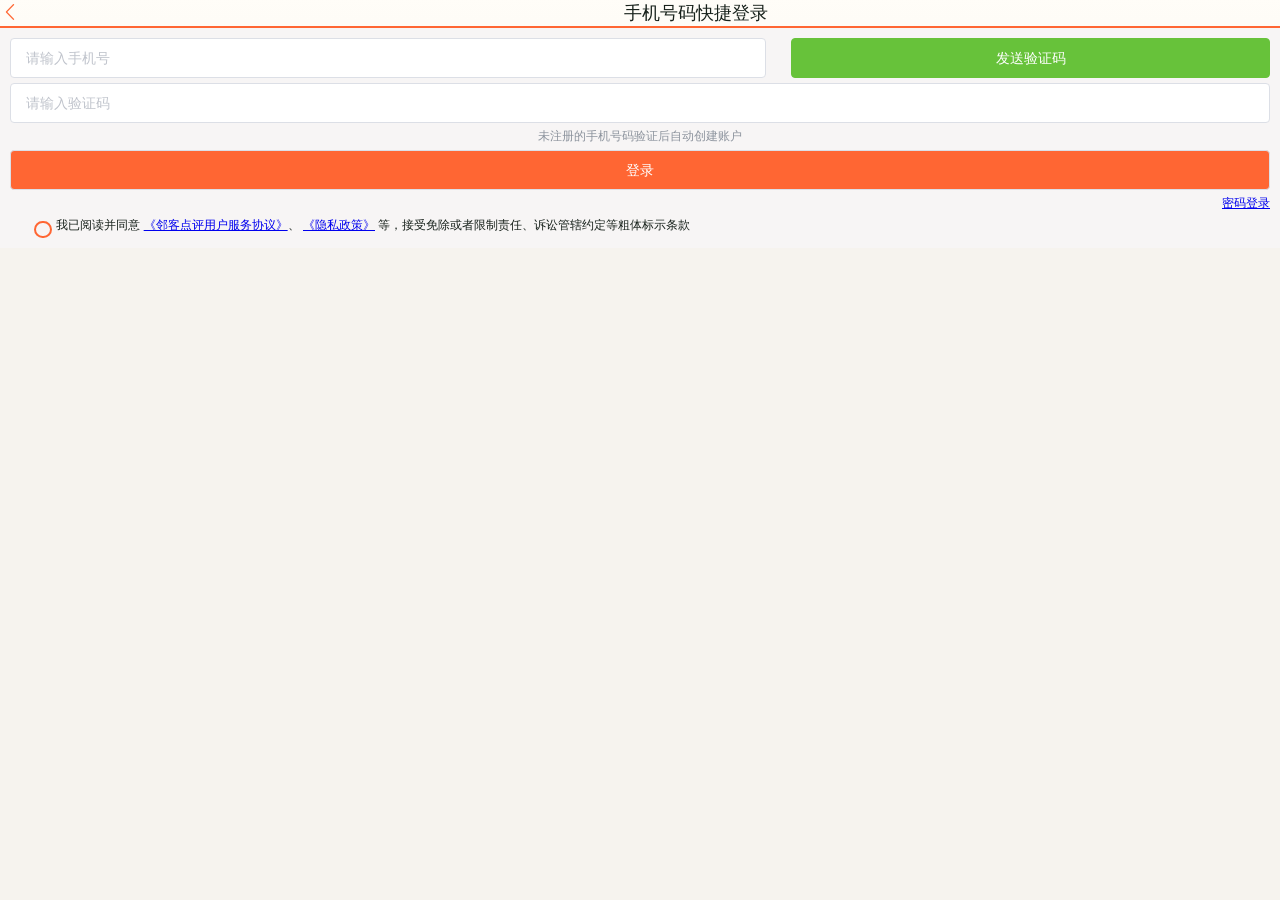
==== commit a9d6f32b: "feat: 演示环境登录验证码自动回填，并修复 Java 21 运行时启动 没有接入短信通道时，验证码原本只打印在服务端控制台，演示站上没法登录。 新增 urban-pulse.demo.expose" ====
--- a/nginx-1.18.0/html/review/login.html
+++ b/nginx-1.18.0/html/review/login.html
@@ -64,7 +64,10 @@
       radio: "",
       disabled: false, // 发送短信按钮
       codeBtnMsg: "发送验证码", // 发送短信按钮提示
+      // phone / code 预先声明，保证 Vue 2 能响应式地回填验证码
       form:{
+        phone: "",
+        code: ""
       }
     },
     methods: {
@@ -98,7 +101,11 @@
         }
         // 发送验证码
         axios.post("/user/code?phone="+this.form.phone)
-          .then(() => {
+          .then(({data}) => {
+            // 演示环境没有短信通道，后端把验证码随响应返回，这里直接回填输入框
+            if (data) {
+              this.form.code = String(data);
+            }
             // 禁用按钮
             this.disabled = true;
             // 按钮倒计时
--- a/nginx-1.18.0/html/review/css/main.css
+++ b/nginx-1.18.0/html/review/css/main.css
@@ -1,57 +1,94 @@
+:root {
+    --page: #f6f3ee;
+    --surface: #fffdf8;
+    --surface-strong: #ffffff;
+    --ink: #17211b;
+    --muted: #6f7972;
+    --line: #e4ddd2;
+    --accent: #e95f45;
+    --accent-soft: #fff0e8;
+    --green: #1f5b45;
+    --gold: #c08a2c;
+    --shadow: 0 10px 28px rgba(26, 39, 31, 0.10);
+}
+
 html {
+    width: 100%;
     font-size: 12px;
-    width: 100%;
+    background: var(--page);
 }
-body{
+
+body {
     margin: 0;
+    color: var(--ink);
+    background:
+        linear-gradient(180deg, rgba(255, 253, 248, 0.98), rgba(246, 243, 238, 0.98));
+    font-family: "Segoe UI", "PingFang SC", "Microsoft YaHei", sans-serif;
 }
-html,body,#app{
-    height: 100%;
+
+html,
+body,
+#app {
+    min-height: 100%;
 }
+
+* {
+    box-sizing: border-box;
+}
+
 .el-tabs__item {
     font-size: 14px;
-    font-weight: bold;
+    font-weight: 700;
 }
+
 .el-tabs__active-bar {
-    height: 4px;
-    background-image: linear-gradient(to right, #F63, #f5b9a2);
+    height: 3px;
+    background: var(--green);
 }
+
+.el-rate__icon {
+    margin-right: 0;
+}
+
 .foot {
     width: 100%;
-    height: 8%;
+    height: 70px;
     display: flex;
     justify-content: center;
     align-items: center;
-    box-shadow: 0 -1px 2px 1px rgba(0, 0, 0, 0.1);
-    position: absolute;
+    border-top: 1px solid rgba(31, 91, 69, 0.10);
+    background: rgba(255, 253, 248, 0.96);
+    position: fixed;
     bottom: 0;
+    left: 0;
+    z-index: 50;
+    box-shadow: 0 -8px 24px rgba(23, 33, 27, 0.08);
 }
+
 .foot .add-btn {
-    width: 38px;
-    height: 38px;
-    box-shadow: 0 0 3px 2px rgba(0, 0, 0, 0.1);
-    border-radius: 18px;
+    width: 46px;
+    height: 46px;
+    border-radius: 50%;
+    background: var(--green);
+    box-shadow: 0 10px 24px rgba(31, 91, 69, 0.25);
 }
-.foot-box{
+
+.foot-box {
     width: 20%;
-    color: #82848a;
+    color: #8a928b;
     text-align: center;
 }
+
 .foot-view {
-    font-size: 26px;
-}
-.foot-text{
-    font-size: 8px;
-    margin-top: -4px;
-}
-.foot-text, .foot-view{
-    text-align: center;
-}
-.active{
-    color: #ff6633;
+    font-size: 24px;
+    line-height: 1;
 }
 
-/*element-ui的评价星星间隙*/
-.el-rate__icon {
-    margin-right: 0;
+.foot-text {
+    font-size: 10px;
+    margin-top: 5px;
 }
+
+.active {
+    color: var(--green);
+}
